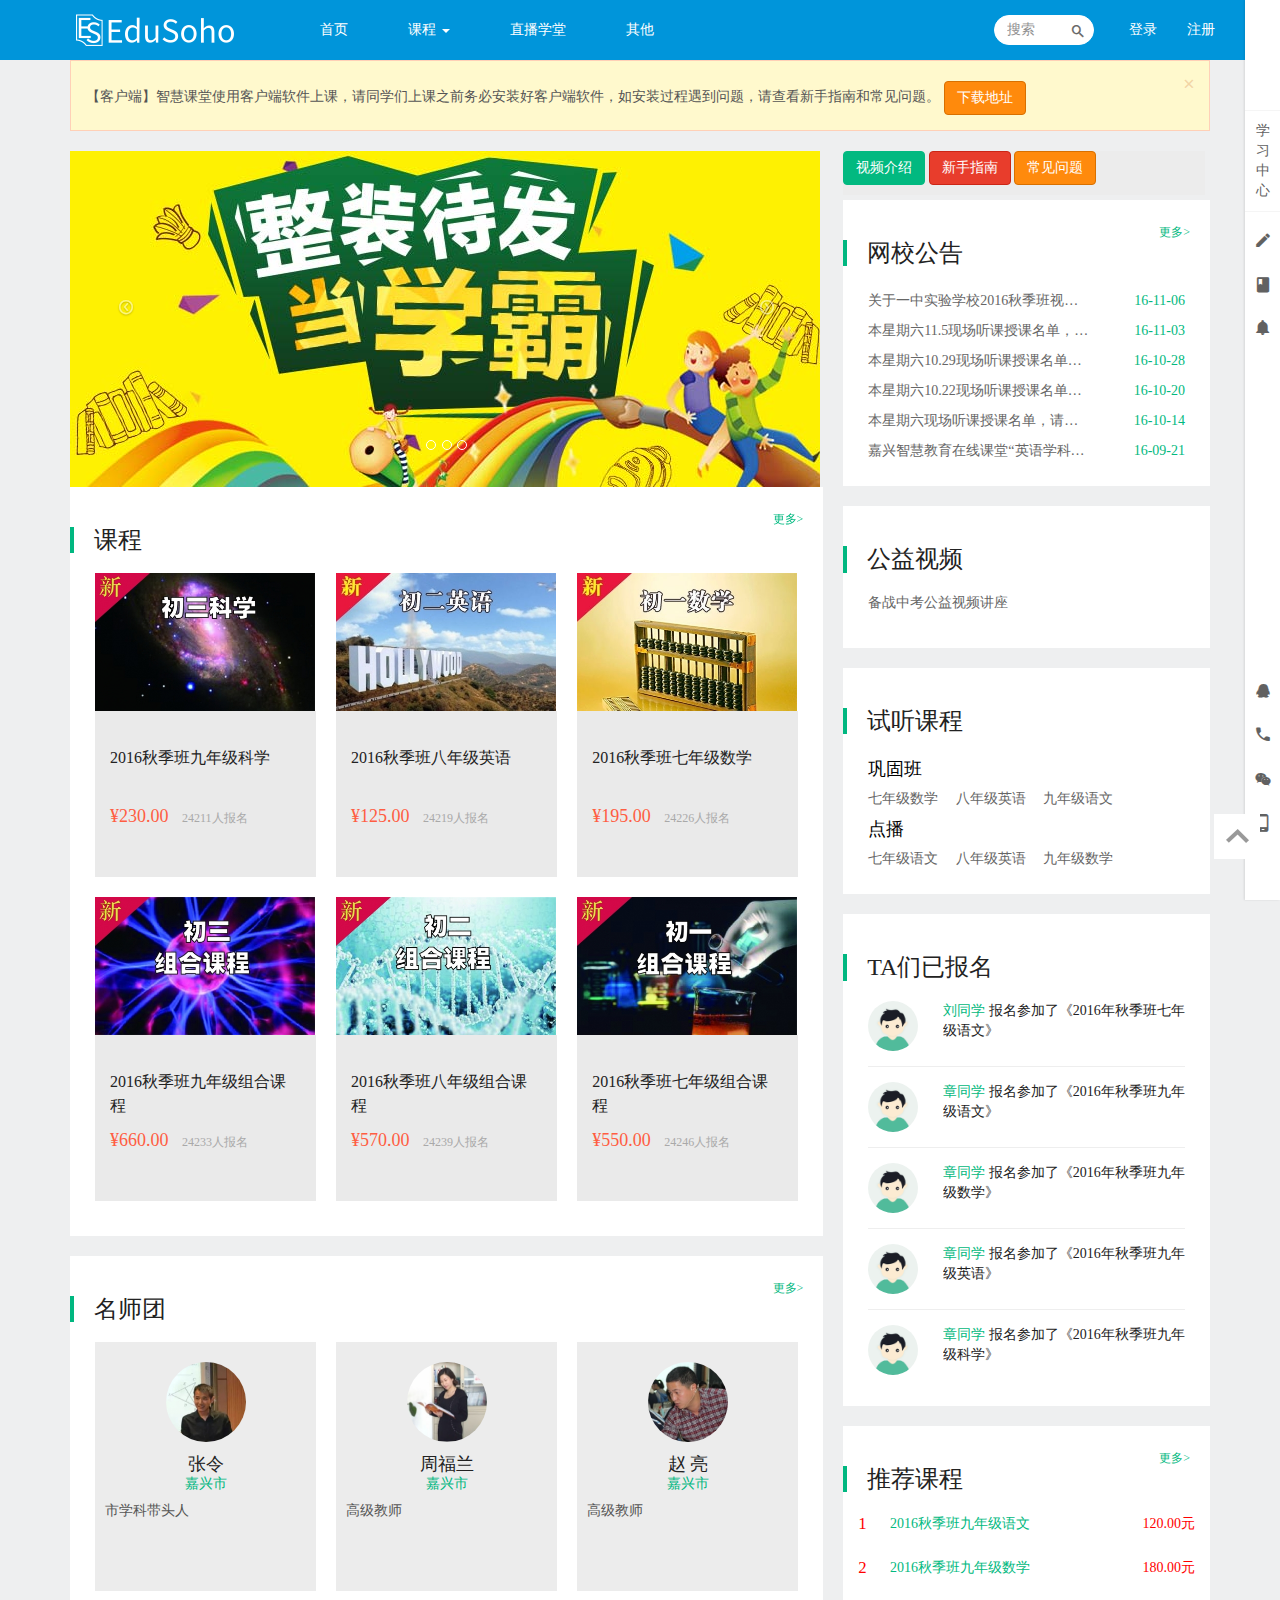
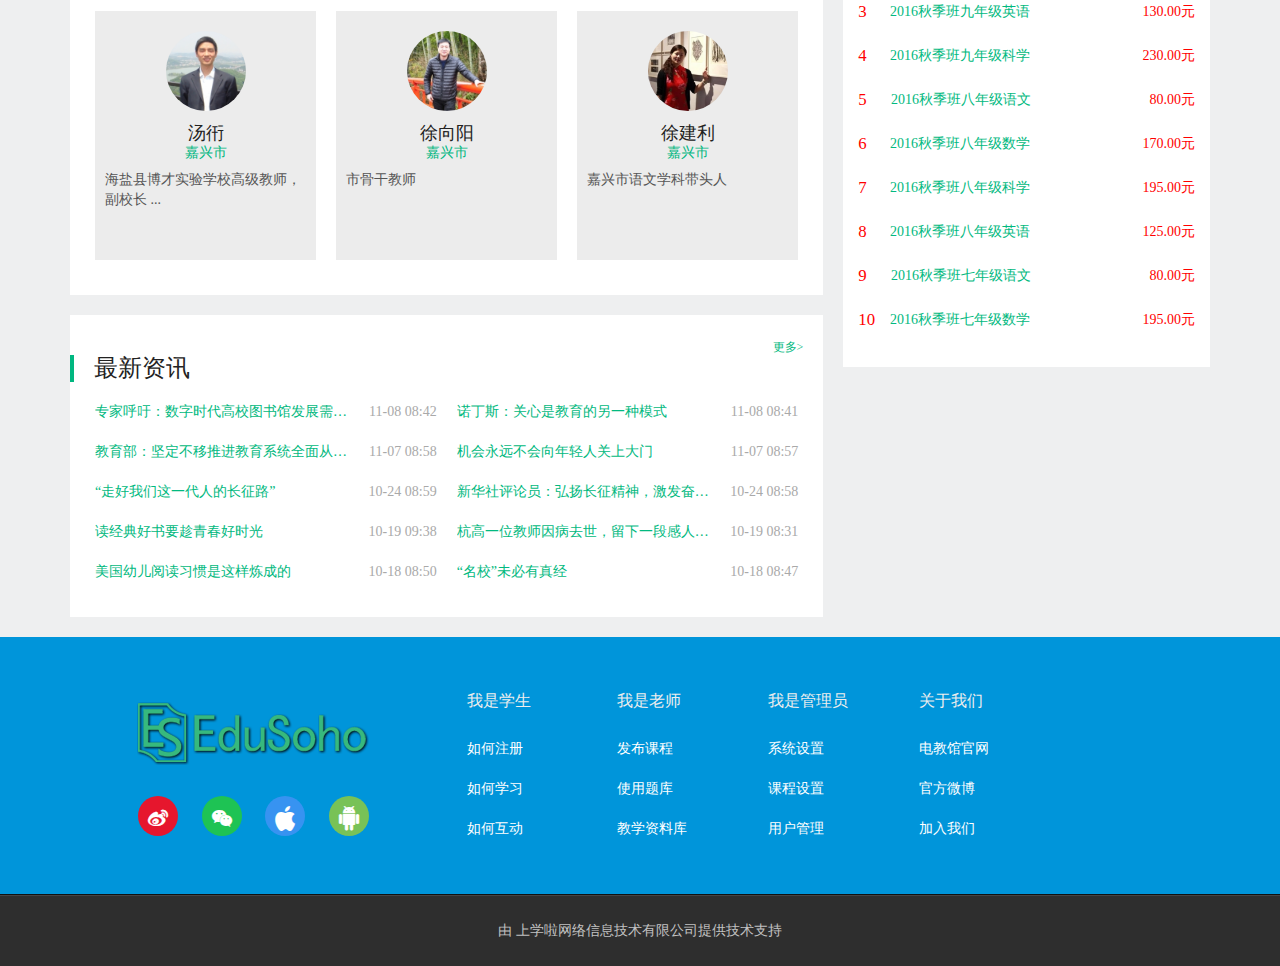
==== live/index.html @ 02f1c7f2 "直播室新版首页 -- index.html" ====
<!DOCTYPE html>
<!--[if lt IE 7]>      <html class="lt-ie9 lt-ie8 lt-ie7"> <![endif]-->
<!--[if IE 7]>         <html class="lt-ie9 lt-ie8"> <![endif]-->
<!--[if IE 8]>         <html class="lt-ie9"> <![endif]-->
<!--[if gt IE 8]><!-->
<html>
	<!--<![endif]-->
	<html lang="zh_CN">

	<head>
		<meta http-equiv="Content-Type" content="text/html; charset=UTF-8">
		<meta http-equiv="X-UA-Compatible" content="IE=edge,Chrome=1">
		<meta name="renderer" content="webkit">
		<meta name="viewport" content="width=device-width,initial-scale=1.0,minimum-scale=1.0,maximum-scale=1.0,user-scalable=no">
		<title>直播 - 电教馆网络课堂演示站 - 网校领导品牌，在线教育网站建站系统 - Powered By 电教馆</title>
		<meta name="keywords" content="电教馆网络课堂，在线教育，在线教学，开源教学软件" />
		<meta name="description" content="电教馆是面向个人、学校、培训机构及企业用户的友好、开源、高性价比的在线教育建站系统。电教馆提供在线教学、网校管理、云视频点播、直播、移APP等功能，为使教育机构能够以最低成本开展在线教学活动，电教馆也提供云服务器，云视频、云直播和移动APP定制服务，并配备相应的技术支持服务，让客户搭建自有品牌网校和搭积木一样简单。电教馆产品及服务大大降低了传统教育培训机构进入在线教育行业的门槛。与其他在线教育产品相比，电教馆具有完整，高自由度，高性价比的产品体验，使用其搭建在线教学网站是快速进入在线教育的最佳选择方案。电教馆开源并免费提供给非商业用途用户使用，用户可在3分钟内搭建功能完备的在线教育网站。" />

		<link href="assets/libs/bootstrap/3.0.2/css/bootstrap.css" rel="stylesheet" />

		<link rel="stylesheet" media="screen" href="assets/css/common.css" />
		<link rel="stylesheet" media="screen" href="assets/css/font-awesome.css" />
		<link rel="stylesheet" media="screen" href="assets/v2/css/es-icon.css" />
		<link rel="stylesheet" type="text/css" href="assets/libs/swiper/2.7.6/idangerous.swiper.css" />

		<link href="assets/v2/css/main.css" rel="stylesheet" />
		<link rel="stylesheet" type="text/css" href="themes/graceful/graceful.css"/>
		<link rel="stylesheet" type="text/css" href="bundles/topxiaweb/css/web.css"/>
		<link rel="stylesheet" type="text/css" href="bundles/topxiaweb/css/member.css"/>

		<!--[if lt IE 9]>
    <script src="assets/libs/html5shiv.js"></script>
    <script src="assets/libs/respond.min.js"></script>
    <style type="text/css">
			@font-face {
				font-family: "es-icon";
				src: url('assets/v2/fonts/es-icon.eot');
				/* IE9*/
				src: url('assets/v2/fonts/es-icon.eot?t=1459854189#iefix') format('embedded-opentype'), /* IE6-IE8 */
				url('assets/v2/fonts/es-icon.woff?t=1459854189') format('woff'), /* chrome, firefox */
				url('assets/v2/fonts/es-icon.ttf?t=1459854189') format('truetype'), /* chrome, firefox, opera, Safari, Android, iOS 4.2+*/
				url('assets/v2/fonts/es-icon.svg?t=1459854189#es-icon') format('svg');
				/* iOS 4.1- */
			}
		</style>
  <![endif]-->

	</head>

	<body>

		<div class="es-wrap">

			<header class="es-header navbar">
				<div class="navbar-header">
					<div class="visible-xs  navbar-mobile">
						<a href="javascript:;" class="navbar-more js-navbar-more">
							<i class="es-icon es-icon-menu"></i>
						</a>
						<div class="html-mask"></div>
						<div class="nav-mobile">
							<form class="navbar-form" action="search" method="get">
								<div class="form-group">
									<input class="form-control" placeholder="搜索" name="q">
									<button class="button es-icon es-icon-search"></button>
								</div>
							</form>
							<ul class="nav navbar-nav">

								<li class="">
									<a href="live.html">首页 </a>
								</li>

								<li class="nav-hover">
									<a href="#">课程 <b class="caret"></b></a>
									<ul class="dropdown-menu" role="menu">
										<li>
											<a href="javascript:;">公开课</a>
										</li>
										<li>
											<a href="javascript:;">课程功能</a>
										</li>
										<li>
											<a href="javascript:;">系统管理</a>
										</li>
										<li>
											<a href="javascript:;">官方应用</a>
										</li>
										<li>
											<a href="javascript:;">班级中心</a>
										</li>
									</ul>
								</li>

								<li class="">
									<a href="courselist.html">直播学堂</a>
								</li>

								<li class="nav-hover">
									<a href="javascript:;">关于我们 <b class="caret"></b></a>
									<ul class="dropdown-menu" role="menu">
										<li>
											<a href="javascript:;">电教馆官网</a>
										</li>
										<li>
											<a href="javascript:;">开放云平台</a>
										</li>
										<li>
											<a href="javascript:;">气球鱼学院</a>
										</li>
									</ul>
								</li>
							</ul>
						</div>
					</div>
					<a href="/" class="navbar-brand">
						<img src="files/system/2016/08-26/154339b63acd679602.png">
					</a>
				</div>
				<nav class="collapse navbar-collapse">
					<ul class="nav navbar-nav clearfix hidden-xs " id="nav">

						<li class="">
							<a href="live.html">首页 </a>
						</li>

						<li class="nav-hover">
							<a href="#">课程 <b class="caret"></b></a>
							<ul class="dropdown-menu" role="menu">
								<li>
									<a href="javascript:;">公开课</a>
								</li>
								<li>
									<a href="javascript:;">课程功能</a>
								</li>
								<li>
									<a href="javascript:;">系统管理</a>
								</li>
								<li>
									<a href="javascript:;">官方应用</a>
								</li>
								<li>
									<a href="javascript:;">班级中心</a>
								</li>
							</ul>
						</li>

						<li class="">
							<a href="courselist.html">直播学堂</a>
						</li>

						<li class="nav-more nav-hover">
							<a class="more">其他
								<!--<i class="es-icon es-icon-morehoriz"></i>-->
							</a>
							<ul class="dropdown-menu" role="menu">

								<li class="">
									<a href="#">会员 </a>
								</li>

								<li class="">
									<a href="javascript:;">资讯 </a>
								</li>

								<li class="">
									<a href="/group">小组 </a>
								</li>

								<li class="nav-hover">
									<a href="javascript:;">关于我们 <b class="caret"></b></a>
									<ul class="dropdown-menu" role="menu">
										<li>
											<a href="javascript:;">电教馆官网</a>
										</li>
										<li>
											<a href="javascript:;">开放云平台</a>
										</li>
										<li>
											<a href="javascript:;">气球鱼学院</a>
										</li>
									</ul>
								</li>
							</ul>
						</li>

					</ul>
					<div class="navbar-user  left ">
						<ul class="nav user-nav">
							<li class="user-avatar-li nav-hover visible-xs">
								<a href="javascript:;" class="dropdown-toggle">
									<img class="avatar-xs" src="assets/img/default/avatar.png">
								</a>
								<ul class="dropdown-menu" role="menu">
									<li>
										<a href="login.html">登录</a>
									</li>
									<li>
										<a href="register.html">注册</a>
									</li>
								</ul>
							</li>
							<li class="hidden-xs">
								<a href="login.html">登录</a>
							</li>
							<li class="hidden-xs">
								<a href="register.html">注册</a>
							</li>
						</ul>
						<form class="navbar-form navbar-right hidden-xs hidden-sm" action="/search" method="get">
							<div class="form-group">
								<input class="form-control js-search" name="q" placeholder="搜索">
								<button class="button es-icon es-icon-search"></button>
							</div>
						</form>
					</div>
				</nav>
			</header>

			<div id="main" class="container">
				<div class="row">
					<div class="col-xs-12">
						<div class="alert alert-warning alert-dismissible" role="alert">
							<button type="button" class="close" data-dismiss="alert" aria-label="Close"><span aria-hidden="true">×</span></button>

							<!--p class="hint one">【温馨提示】:嘉兴市教育学院安排魏林明老师演讲备战中考公益视频，视频观看时间:2016年3月16日8点后可观看。请家长、同学们共同重点关注。</p-->
							<p class="hint" style="display:none;">
								<font color="red">【提示】各位同学，如果在上课期间出现不能观看课程或视频卡顿现象，请在右上角的网络管理里面手动选择自己家中使用的网络运行商。避免一些电脑安全软件阻止客户端的运行，建议上课前把电脑安全软件先退出。</font>
							</p>
							<p class="hint" style="display:none;">【提示】资料领取方式：1.自取 (7月4号--10号领取) 地址：嘉兴市南湖区紫阳街道191号高家洋房。2.邮寄 (邮费自付) 在个人设置里标明地址、联系电话、收款人的姓名。
								<br>&nbsp;&nbsp;&nbsp;&nbsp;&nbsp;&nbsp;&nbsp;&nbsp;&nbsp;&nbsp;&nbsp;&nbsp;&nbsp;资料有限，先付款先得。如有不懂请联系我们客服人员！</p>
							<p class="hint" style="display:none;">【提示】各位同学，凡是春季班购买过3门课程的在后期暑假班课程里可获得20元抵用券，购买过4门课程的可获得40元抵用券。该抵用券仅限2016年暑期班使用。</p>
							<p class="hint">【客户端】智慧课堂使用客户端软件上课，请同学们上课之前务必安装好客户端软件，如安装过程遇到问题，请查看新手指南和常见问题。
								<a href="/about.php?info_id=6" class="btn btn-warning" target="_blank">下载地址</a>
							</p>

						</div>
					</div>
				</div>

				<div class="row">
					<!-- main -->
					<div class="main col-md-8">
						<!-- banner-->
						<div id="myCarousel" class="carousel slide" data-ride="carousel">
							<!-- 轮播（Carousel）指标 -->
							<ol class="carousel-indicators">
								<li data-target="#myCarousel" data-slide-to="0" class=""></li>
								<li data-target="#myCarousel" data-slide-to="1" class=""></li>
								<li data-target="#myCarousel" data-slide-to="2" class=""></li>

							</ol>
							<!-- 轮播（Carousel）项目 -->
							<div class="carousel-inner" style="height:336px;">
								<div class="item active left">
									<a href="html/newversion.shtml" target="_blank"><img src="images/1.jpg"></a>
									<div class="carousel-caption"></div>
								</div>
								<div class="item next left">
									<a href="vod.php" target="_blank"><img src="images/2.jpg"></a>
									<div class="carousel-caption"></div>
								</div>

								<div class="item">
									<a href="vod.php?mod=pilot_video&amp;url=9" target="_blank"><img src="images/4.jpg"></a>
									<div class="carousel-caption"></div>
								</div>
							</div>
							<!-- 轮播（Carousel）导航 -->
							<a class="carousel-control left" href="#myCarousel" data-slide="prev" style="background:none"><span class="iconfont icon-circle-arrow-left"></span></a>
							<a class="carousel-control right" href="#myCarousel" data-slide="next" style="background:none"><span class="iconfont icon-jiantou"></span></a>
						</div>

						<!-- course -->
						<div class="es-box es-course">
							<h2>课程</h2>
							<ul class="row">
								<li class="col-sm-6 col-md-4 es-course-list">
									<div>
										<div class="course-top">
											<img src="data/schoolimg/thumbnails/201609/09/20160909_043651_gaFB.jpg" class="" width="220px;" height="138px;" onerror="this.src='/static/images/title_page_220_165.jpg'">
										</div>
										<div class="course-bottom">
											<h3>2016秋季班九年级科学</h3>
											<p class="metas clearfix">
												<span class="price-num">¥230.00</span>
												<span class="student-num">24211人报名</span>
											</p>
											<span class="nickname">
                 <a class="text-muted" href="vod.php?mod=manage&amp;do=show&amp;sid=165"></a>
              </span>
										</div>
										<div class="mask">
											<a href="vod.php?mod=manage&amp;do=show&amp;sid=165">
												<div class="teacher-info clearfix">
													<span></span>
													<span></span>
												</div>
												<p></p>
												<span class="iconfont icon-jiantou"></span>
												<h3 class="title">2016秋季班九年级科学</h3>
											</a>
										</div>
									</div>
								</li>
								<li class="col-sm-6 col-md-4 es-course-list">
									<div>
										<div class="course-top">
											<img src="data/schoolimg/thumbnails/201609/09/20160909_040303_Up68.jpg" class="" width="220px;" height="138px;" onerror="this.src='/static/images/title_page_220_165.jpg'">
										</div>
										<div class="course-bottom">
											<h3>2016秋季班八年级英语</h3>
											<p class="metas clearfix">
												<span class="price-num">¥125.00</span>
												<span class="student-num">24219人报名</span>
											</p>
											<span class="nickname">
                 <a class="text-muted" href="vod.php?mod=manage&amp;do=show&amp;sid=169"></a>
              </span>
										</div>
										<div class="mask">
											<a href="vod.php?mod=manage&amp;do=show&amp;sid=169">
												<div class="teacher-info clearfix">
													<span></span>
													<span></span>
												</div>
												<p></p>
												<span class="iconfont icon-jiantou"></span>
												<h3 class="title">2016秋季班八年级英语</h3>
											</a>
										</div>
									</div>
								</li>
								<li class="col-sm-6 col-md-4 es-course-list">
									<div>
										<div class="course-top">
											<img src="data/schoolimg/thumbnails/201609/09/20160909_041739_g1YO.jpg" class="" width="220px;" height="138px;" onerror="this.src='/static/images/title_page_220_165.jpg'">
										</div>
										<div class="course-bottom">
											<h3>2016秋季班七年级数学</h3>
											<p class="metas clearfix">
												<span class="price-num">¥195.00</span>
												<span class="student-num">24226人报名</span>
											</p>
											<span class="nickname">
                 <a class="text-muted" href="vod.php?mod=manage&amp;do=show&amp;sid=172"></a>
              </span>
										</div>
										<div class="mask">
											<a href="vod.php?mod=manage&amp;do=show&amp;sid=172">
												<div class="teacher-info clearfix">
													<span></span>
													<span></span>
												</div>
												<p></p>
												<span class="iconfont icon-jiantou"></span>
												<h3 class="title">2016秋季班七年级数学</h3>
											</a>
										</div>
									</div>
								</li>
								<li class="col-sm-6 col-md-4 es-course-list">
									<div>
										<div class="course-top">
											<img src="data/schoolimg/thumbnails/201609/12/20160912_044501_owap.jpg" class="" width="220px;" height="138px;" onerror="this.src='/static/images/title_page_220_165.jpg'">
										</div>
										<div class="course-bottom">
											<h3>2016秋季班九年级组合课程</h3>
											<p class="metas clearfix">
												<span class="price-num">¥660.00</span>
												<span class="student-num">24233人报名</span>
											</p>
											<span class="nickname">
                 <a class="text-muted" href="vod.php?mod=manage&amp;do=show&amp;sid=177"></a>
              </span>
										</div>
										<div class="mask">
											<a href="vod.php?mod=manage&amp;do=show&amp;sid=177">
												<div class="teacher-info clearfix">
													<span></span>
													<span></span>
												</div>
												<p></p>
												<span class="iconfont icon-jiantou"></span>
												<h3 class="title">2016秋季班九年级组合课程</h3>
											</a>
										</div>
									</div>
								</li>
								<li class="col-sm-6 col-md-4 es-course-list">
									<div>
										<div class="course-top">
											<img src="data/schoolimg/thumbnails/201609/12/20160912_044839_oQ6D.jpg" class="" width="220px;" height="138px;" onerror="this.src='/static/images/title_page_220_165.jpg'">
										</div>
										<div class="course-bottom">
											<h3>2016秋季班八年级组合课程</h3>
											<p class="metas clearfix">
												<span class="price-num">¥570.00</span>
												<span class="student-num">24239人报名</span>
											</p>
											<span class="nickname">
                 <a class="text-muted" href="vod.php?mod=manage&amp;do=show&amp;sid=178"></a>
              </span>
										</div>
										<div class="mask">
											<a href="vod.php?mod=manage&amp;do=show&amp;sid=178">
												<div class="teacher-info clearfix">
													<span></span>
													<span></span>
												</div>
												<p></p>
												<span class="iconfont icon-jiantou"></span>
												<h3 class="title">2016秋季班八年级组合课程</h3>
											</a>
										</div>
									</div>
								</li>
								<li class="col-sm-6 col-md-4 es-course-list">
									<div>
										<div class="course-top">
											<img src="data/schoolimg/thumbnails/201609/12/20160912_045023_L1zu.jpg" class="" width="220px;" height="138px;" onerror="this.src='/static/images/title_page_220_165.jpg'">
										</div>
										<div class="course-bottom">
											<h3>2016秋季班七年级组合课程</h3>
											<p class="metas clearfix">
												<span class="price-num">¥550.00</span>
												<span class="student-num">24246人报名</span>
											</p>
											<span class="nickname">
                 <a class="text-muted" href="vod.php?mod=manage&amp;do=show&amp;sid=179"></a>
              </span>
										</div>
										<div class="mask">
											<a href="vod.php?mod=manage&amp;do=show&amp;sid=179">
												<div class="teacher-info clearfix">
													<span></span>
													<span></span>
												</div>
												<p></p>
												<span class="iconfont icon-jiantou"></span>
												<h3 class="title">2016秋季班七年级组合课程</h3>
											</a>
										</div>
									</div>
								</li>
							</ul>
							<a class="more" href="vod.php">更多&gt;</a>
						</div>

						<!-- 课程讨论 -->
						<!--  teacher -->
						<div class="es-box teachers">
							<h2>名师团</h2>
							<ul class="row">

								<li class="col-sm-6 col-md-4">
									<div class="teachers-item">
										<a href="user.php?mod=teacher&amp;uid=115619"><img class="img-circle" src="data/schoolimg/thumbnails/201609/17/20160917_093843_rwlg.jpg" onerror="this.src='/images/avatar_t.png'"></a>
										<span><a href="user.php?mod=teacher&amp;uid=115619">张令</a></span>
										<i> 嘉兴市</i>
										<p> 市学科带头人</p>
									</div>
								</li>

								<li class="col-sm-6 col-md-4">
									<div class="teachers-item">
										<a href="user.php?mod=teacher&amp;uid=94445"><img class="img-circle" src="data/schoolimg/thumbnails/201609/13/20160913_103916_tt2R.jpg" onerror="this.src='/images/avatar_t.png'"></a>
										<span><a href="user.php?mod=teacher&amp;uid=94445">周福兰</a></span>
										<i> 嘉兴市</i>
										<p> 高级教师</p>
									</div>
								</li>

								<li class="col-sm-6 col-md-4">
									<div class="teachers-item">
										<a href="user.php?mod=teacher&amp;uid=84884"><img class="img-circle" src="data/schoolimg/thumbnails/201609/13/20160913_021643_ET92.jpg" onerror="this.src='/images/avatar_t.png'"></a>
										<span><a href="user.php?mod=teacher&amp;uid=84884">赵  亮</a></span>
										<i> 嘉兴市</i>
										<p> 高级教师</p>
									</div>
								</li>

								<li class="col-sm-6 col-md-4">
									<div class="teachers-item">
										<a href="user.php?mod=teacher&amp;uid=85124"><img class="img-circle" src="data/schoolimg/thumbnails/201507/07/20150707_020018_vD20.png" onerror="this.src='/images/avatar_t.png'"></a>
										<span><a href="user.php?mod=teacher&amp;uid=85124">汤衎 </a></span>
										<i> 嘉兴市</i>
										<p> 海盐县博才实验学校高级教师，副校长 ...</p>
									</div>
								</li>

								<li class="col-sm-6 col-md-4">
									<div class="teachers-item">
										<a href="user.php?mod=teacher&amp;uid=84895"><img class="img-circle" src="data/schoolimg/thumbnails/201609/13/20160913_105958_RUVA.jpg" onerror="this.src='/images/avatar_t.png'"></a>
										<span><a href="user.php?mod=teacher&amp;uid=84895">徐向阳</a></span>
										<i> 嘉兴市</i>
										<p> 市骨干教师</p>
									</div>
								</li>

								<li class="col-sm-6 col-md-4">
									<div class="teachers-item">
										<a href="user.php?mod=teacher&amp;uid=84887"><img class="img-circle" src="data/schoolimg/thumbnails/201609/17/20160917_094805_T8me.jpg" onerror="this.src='/images/avatar_t.png'"></a>
										<span><a href="user.php?mod=teacher&amp;uid=84887">徐建利</a></span>
										<i> 嘉兴市</i>
										<p> 嘉兴市语文学科带头人</p>
									</div>
								</li>

							</ul>
							<a class="more" href="/teacher.php">更多&gt;</a>
						</div>
						<div class="es-box news">
							<h2>最新资讯</h2>
							<ul class="row">
								<li class="col-md-6">
									<em>11-08 08:42 </em>
									<a href="news.php?mod=index&amp;do=show&amp;news_id=802">专家呼吁：数字时代高校图书馆发展需要创新服务</a>
								</li>
								<li class="col-md-6">
									<em>11-08 08:41 </em>
									<a href="news.php?mod=index&amp;do=show&amp;news_id=801">诺丁斯：关心是教育的另一种模式</a>
								</li>
								<li class="col-md-6">
									<em>11-07 08:58 </em>
									<a href="news.php?mod=index&amp;do=show&amp;news_id=800">教育部：坚定不移推进教育系统全面从严治党</a>
								</li>
								<li class="col-md-6">
									<em>11-07 08:57 </em>
									<a href="news.php?mod=index&amp;do=show&amp;news_id=799">机会永远不会向年轻人关上大门</a>
								</li>
								<li class="col-md-6">
									<em>10-24 08:59 </em>
									<a href="news.php?mod=index&amp;do=show&amp;news_id=798">“走好我们这一代人的长征路”</a>
								</li>
								<li class="col-md-6">
									<em>10-24 08:58 </em>
									<a href="news.php?mod=index&amp;do=show&amp;news_id=797">新华社评论员：弘扬长征精神，激发奋进力量</a>
								</li>
								<li class="col-md-6">
									<em>10-19 09:38 </em>
									<a href="news.php?mod=index&amp;do=show&amp;news_id=796">读经典好书要趁青春好时光</a>
								</li>
								<li class="col-md-6">
									<em>10-19 08:31 </em>
									<a href="news.php?mod=index&amp;do=show&amp;news_id=795">杭高一位教师因病去世，留下一段感人师生情</a>
								</li>
								<li class="col-md-6">
									<em>10-18 08:50 </em>
									<a href="news.php?mod=index&amp;do=show&amp;news_id=794">美国幼儿阅读习惯是这样炼成的</a>
								</li>
								<li class="col-md-6">
									<em>10-18 08:47 </em>
									<a href="news.php?mod=index&amp;do=show&amp;news_id=793">“名校”未必有真经</a>
								</li>
							</ul>
							<a class="more" href="/news.php">更多&gt;</a>
						</div>

					</div>

					<!-- aside -->
					<div class="col-md-4">
						<div class="help-side" style="padding-bottom:10px;margin-bottom:5px;background-color:#ececec;width:362px">
							<div class="btn_list">
								<a href="vod.php?mod=pilot_video&amp;url=1" class="btn btn-info">视频介绍</a>
								<a href="help.php?info_cateid=1001&amp;info_id=8" class="btn btn-danger">新手指南</a>
								<a href="help.php?info_cateid=1002&amp;info_id=35" class="btn btn-warning">常见问题</a>
							</div>

						</div>
						<div class="es-box news-side" style="padding-bottom:10px;">
							<h2>网校公告 <a href="announcement.php?mod=index&amp;do=index" class="more">更多&gt;</a></h2>
							<ul>
								<li>
									<a href="announcement.php?mod=index&amp;do=show&amp;aid=112" style="width: 220px;overflow: hidden;white-space: nowrap;text-overflow: ellipsis;display: block;float: left;"> 关于一中实验学校2016秋季班视频收看的温馨提示 </a>
									<span class="pull-right">16-11-06 </span>
								</li>
								<li>
									<a href="announcement.php?mod=index&amp;do=show&amp;aid=111" style="width: 220px;overflow: hidden;white-space: nowrap;text-overflow: ellipsis;display: block;float: left;"> 本星期六11.5现场听课授课名单，请学生家长多多关注 </a>
									<span class="pull-right">16-11-03 </span>
								</li>
								<li>
									<a href="announcement.php?mod=index&amp;do=show&amp;aid=110" style="width: 220px;overflow: hidden;white-space: nowrap;text-overflow: ellipsis;display: block;float: left;"> 本星期六10.29现场听课授课名单，请学生家长多多关注 </a>
									<span class="pull-right">16-10-28 </span>
								</li>
								<li>
									<a href="announcement.php?mod=index&amp;do=show&amp;aid=109" style="width: 220px;overflow: hidden;white-space: nowrap;text-overflow: ellipsis;display: block;float: left;"> 本星期六10.22现场听课授课名单，请学生家长多多关注 </a>
									<span class="pull-right">16-10-20 </span>
								</li>
								<li>
									<a href="announcement.php?mod=index&amp;do=show&amp;aid=108" style="width: 220px;overflow: hidden;white-space: nowrap;text-overflow: ellipsis;display: block;float: left;"> 本星期六现场听课授课名单，请学生家长多多关注 </a>
									<span class="pull-right">16-10-14 </span>
								</li>
								<li>
									<a href="announcement.php?mod=index&amp;do=show&amp;aid=103" style="width: 220px;overflow: hidden;white-space: nowrap;text-overflow: ellipsis;display: block;float: left;"> 嘉兴智慧教育在线课堂“英语学科”特色介绍 </a>
									<span class="pull-right">16-09-21 </span>
								</li>
							</ul>
						</div>
						<div class="es-box status-side">
							<h2>公益视频</h2>
							<ul>
								<li>
									<a href="vod.php?mod=pilot_video&amp;url=9">备战中考公益视频讲座</a>
								</li>
							</ul>
						</div>
						<div class="es-box news-side" style="padding-bottom:10px;">
							<h2>试听课程</h2>
							<ul>
								<li style="font-size:18px;color:black;">巩固班</li>
								<li>
									<a href="vod.php?mod=pilot_video&amp;url=3">七年级数学</a>&nbsp;&nbsp;&nbsp;&nbsp;
									<a href="vod.php?mod=pilot_video&amp;url=4">八年级英语</a>&nbsp;&nbsp;&nbsp;&nbsp;
									<a href="vod.php?mod=pilot_video&amp;url=5">九年级语文</a>
								</li>
								<li style="font-size:18px;color:black;">点播</li>
								<li>
									<a href="vod.php?mod=pilot_video&amp;url=6">七年级语文</a>&nbsp;&nbsp;&nbsp;&nbsp;
									<a href="vod.php?mod=pilot_video&amp;url=7">八年级英语</a>&nbsp;&nbsp;&nbsp;&nbsp;
									<a href="vod.php?mod=pilot_video&amp;url=8">九年级数学</a>
								</li>

							</ul>
						</div>

						<div class="es-box status-side">
							<h2>TA们已报名</h2>
							<div class="baomi">
								<ul class="media-list" style="margin-top: 0px;">

									<li class="media">
										<a class="pull-left" href="#"><img class="img-circle media-object" src="images/avatar.png"></a>
										<div class="media-body">
											<a href="#">刘同学</a>
											报名参加了《2016年秋季班七年级语文》
										</div>
									</li>
									<li class="media">
										<a class="pull-left" href="#"><img class="img-circle media-object" src="images/avatar.png"></a>
										<div class="media-body">
											<a href="#">章同学</a>
											报名参加了《2016年秋季班九年级语文》
										</div>
									</li>
									<li class="media">
										<a class="pull-left" href="#"><img class="img-circle media-object" src="images/avatar.png"></a>
										<div class="media-body">
											<a href="#">章同学</a>
											报名参加了《2016年秋季班九年级数学》
										</div>
									</li>
									<li class="media">
										<a class="pull-left" href="#"><img class="img-circle media-object" src="images/avatar.png"></a>
										<div class="media-body">
											<a href="#">章同学</a>
											报名参加了《2016年秋季班九年级英语》
										</div>
									</li>
									<li class="media">
										<a class="pull-left" href="#"><img class="img-circle media-object" src="images/avatar.png"></a>
										<div class="media-body">
											<a href="#">章同学</a>
											报名参加了《2016年秋季班九年级科学》
										</div>
									</li>
									<li class="media">
										<a class="pull-left" href="#"><img class="img-circle media-object" src="images/avatar.png"></a>
										<div class="media-body">
											<a href="#">王同学</a>
											报名参加了《2016年秋季班九年级语文》
										</div>
									</li>
									<li class="media">
										<a class="pull-left" href="#"><img class="img-circle media-object" src="images/avatar.png"></a>
										<div class="media-body">
											<a href="#">王同学</a>
											报名参加了《2016年秋季班九年级数学》
										</div>
									</li>
									<li class="media">
										<a class="pull-left" href="#"><img class="img-circle media-object" src="images/avatar.png"></a>
										<div class="media-body">
											<a href="#">刘同学</a>
											报名参加了《2016年秋季班七年级科学》
										</div>
									</li>
									<li class="media">
										<a class="pull-left" href="#"><img class="img-circle media-object" src="images/avatar.png"></a>
										<div class="media-body">
											<a href="#">刘同学</a>
											报名参加了《2016年秋季班七年级英语》
										</div>
									</li>
									<li class="media">
										<a class="pull-left" href="#"><img class="img-circle media-object" src="images/avatar.png"></a>
										<div class="media-body">
											<a href="#">刘同学</a>
											报名参加了《2016年秋季班七年级数学》
										</div>
									</li>
								</ul>
							</div>
						</div>
						<div class="es-box news">
							<h2>推荐课程</h2>
							<ul class="row">
								<li class="">
									<table style="width: 100%">
										<tbody>
											<tr>
												<td style="color:red;float:left;font-size:1.2em;width:20px;">1</td>
												<td>
													<a href="vod.php?mod=manage&amp;do=show&amp;sid=159">2016秋季班九年级语文</a>
												</td>
												<td style="color:red;text-align:right;">120.00元</td>
											</tr>
											<tr>
											</tr>
										</tbody>
									</table>
								</li>
								<li class="">
									<table style="width: 100%">
										<tbody>
											<tr>
												<td style="color:red;float:left;font-size:1.2em;width:20px;">2</td>
												<td>
													<a href="vod.php?mod=manage&amp;do=show&amp;sid=160">2016秋季班九年级数学</a>
												</td>
												<td style="color:red;text-align:right;">180.00元</td>
											</tr>
											<tr>
											</tr>
										</tbody>
									</table>
								</li>
								<li class="">
									<table style="width: 100%">
										<tbody>
											<tr>
												<td style="color:red;float:left;font-size:1.2em;width:20px;">3</td>
												<td>
													<a href="vod.php?mod=manage&amp;do=show&amp;sid=161">2016秋季班九年级英语</a>
												</td>
												<td style="color:red;text-align:right;">130.00元</td>
											</tr>
											<tr>
											</tr>
										</tbody>
									</table>
								</li>
								<li class="">
									<table style="width: 100%">
										<tbody>
											<tr>
												<td style="color:red;float:left;font-size:1.2em;width:20px;">4</td>
												<td>
													<a href="vod.php?mod=manage&amp;do=show&amp;sid=165">2016秋季班九年级科学</a>
												</td>
												<td style="color:red;text-align:right;">230.00元</td>
											</tr>
											<tr>
											</tr>
										</tbody>
									</table>
								</li>
								<li class="">
									<table style="width: 100%">
										<tbody>
											<tr>
												<td style="color:red;float:left;font-size:1.2em;width:20px;">5</td>
												<td>
													<a href="vod.php?mod=manage&amp;do=show&amp;sid=166">2016秋季班八年级语文</a>
												</td>
												<td style="color:red;text-align:right;">80.00元</td>
											</tr>
											<tr>
											</tr>
										</tbody>
									</table>
								</li>
								<li class="">
									<table style="width: 100%">
										<tbody>
											<tr>
												<td style="color:red;float:left;font-size:1.2em;width:20px;">6</td>
												<td>
													<a href="vod.php?mod=manage&amp;do=show&amp;sid=167">2016秋季班八年级数学</a>
												</td>
												<td style="color:red;text-align:right;">170.00元</td>
											</tr>
											<tr>
											</tr>
										</tbody>
									</table>
								</li>
								<li class="">
									<table style="width: 100%">
										<tbody>
											<tr>
												<td style="color:red;float:left;font-size:1.2em;width:20px;">7</td>
												<td>
													<a href="vod.php?mod=manage&amp;do=show&amp;sid=168">2016秋季班八年级科学</a>
												</td>
												<td style="color:red;text-align:right;">195.00元</td>
											</tr>
											<tr>
											</tr>
										</tbody>
									</table>
								</li>
								<li class="">
									<table style="width: 100%">
										<tbody>
											<tr>
												<td style="color:red;float:left;font-size:1.2em;width:20px;">8</td>
												<td>
													<a href="vod.php?mod=manage&amp;do=show&amp;sid=169">2016秋季班八年级英语</a>
												</td>
												<td style="color:red;text-align:right;">125.00元</td>
											</tr>
											<tr>
											</tr>
										</tbody>
									</table>
								</li>
								<li class="">
									<table style="width: 100%">
										<tbody>
											<tr>
												<td style="color:red;float:left;font-size:1.2em;width:20px;">9</td>
												<td>
													<a href="vod.php?mod=manage&amp;do=show&amp;sid=171">2016秋季班七年级语文</a>
												</td>
												<td style="color:red;text-align:right;">80.00元</td>
											</tr>
											<tr>
											</tr>
										</tbody>
									</table>
								</li>
								<li class="">
									<table style="width: 100%">
										<tbody>
											<tr>
												<td style="color:red;float:left;font-size:1.2em;width:20px;">10</td>
												<td>
													<a href="vod.php?mod=manage&amp;do=show&amp;sid=172">2016秋季班七年级数学</a>
												</td>
												<td style="color:red;text-align:right;">195.00元</td>
											</tr>
											<tr>
											</tr>
										</tbody>
									</table>
								</li>
							</ul>
							<a class="more" href="/vod.php">更多&gt;</a>
						</div>
					</div>
				</div>
			</div>
			
			<div class="go-top" id="go-top" style="display: block;">
			    <a href="javascript:;" class="go"></a>
			</div>
			
			<div class="es-footer-link">
				<div class="container">
					<div class="row">
						<div class="col-md-4 footer-logo hidden-sm hidden-xs">
							<a class="" href="http://www.电教馆.com" target="_blank"><img src="assets/v2/img/bottom_logo.png" alt="建议图片大小为233*64"></a>
							<div class="footer-sns">
								<a href="javascript:;" target="_blank"><i class="es-icon es-icon-weibo"></i></a>
								<a class="qrcode-popover top">
									<i class="es-icon es-icon-weixin"></i>
									<div class="qrcode-content">
										<img src="assets/img/default/weixin.png" alt="">
									</div>
								</a>
								<a class="qrcode-popover top">
									<i class="es-icon es-icon-apple"></i>
									<div class="qrcode-content">
										<img src="assets/img/default/apple.png" alt="">
									</div>
								</a>
								<a class="qrcode-popover top">
									<i class="es-icon es-icon-android"></i>
									<div class="qrcode-content">
										<img src="assets/img/default/android.png" alt="">
									</div>
								</a>
							</div>
						</div>

						<div class="col-md-8 footer-main clearfix">
							<div class="link-item ">
								<h3>我是学生</h3>
								<ul>
									<li>
										<a href="javascript:;">如何注册</a>
									</li>
									<li>
										<a href="javascript:;">如何学习</a>
									</li>
									<li>
										<a href="javascript:;">如何互动</a>
									</li>
								</ul>
							</div>

							<div class="link-item ">
								<h3>我是老师</h3>
								<ul>
									<li>
										<a href="javascript:;">发布课程</a>
									</li>
									<li>
										<a href="javascript:;">使用题库</a>
									</li>
									<li>
										<a href="javascript:;">教学资料库</a>
									</li>
								</ul>
							</div>

							<div class="link-item ">
								<h3>我是管理员</h3>
								<ul>
									<li>
										<a href="javascript:;">系统设置</a>
									</li>
									<li>
										<a href="javascript:;">课程设置</a>
									</li>
									<li>
										<a href="javascript:;">用户管理</a>
									</li>
								</ul>
							</div>

							<div class="link-item hidden-xs">
								<h3>关于我们</h3>
								<ul>
									<li>
										<a href="javascript:;">电教馆官网</a>
									</li>
									<li>
										<a href="javascript:;">官方微博</a>
									</li>
									<li>
										<a href="javascript:;">加入我们</a>
									</li>
								</ul>
							</div>

						</div>

					</div>
				</div>
			</div>
			<footer class="es-footer">
				<div class="copyright">
					<div class="container">
						由
						<a href="http://www.chinaschooling.com.cn/">上学啦网络信息技术有限公司</a>提供技术支持
					</div>
				</div>
			</footer>
		</div>

		<!-- 侧边栏快捷操作  -->
		<div class="es-bar hidden-xs">

			<!-- 左侧列表 -->
			<div class="es-bar-menu">
				<ul class="bar-menu-top">
					<li data-id="#bar-user-center" class="bar-user">
						<a href="javascript:;" data-url="/esbar/my/study_center">学<br>习<br>中<br>心</a>
					</li>
					<li data-id="#bar-homework" data-toggle="tooltip" data-placement="left" title="我的考试/作业">
						<a href="javascript:;" data-url="/esbar/my/practice/reviewing"><i class="es-icon es-icon-edit"></i></a>
					</li>
					<li data-id="#bar-course-list" data-placement="left" data-toggle="tooltip" title="我的课程/班级">
						<a data-url="/esbar/my/course" href="javascript:;">
							<i class="es-icon es-icon-book">
    </i>
						</a>
					</li>
					<li data-id="#bar-message" data-toggle="tooltip" data-placement="left" title="通知">
						<a href="javascript:;">
							<i class="es-icon es-icon-notifications"></i>
						</a>
					</li>
				</ul>
				<ul class="bar-menu-sns">
					<li class="popover-btn bar-qq-btn" data-container=".bar-qq-btn" data-title="QQ客服及QQ群" data-content-element="#bar-qq-content">
						<a><i class="es-icon es-icon-qq"></i></a>
					</li>
					<li class="popover-btn bar-phone-btn" data-container=".bar-phone-btn" data-title="电话客服" data-content-element="#bar-phone-content">
						<a><i class="es-icon es-icon-phone"></i></a>
					</li>
					<li class="popover-btn bar-weixin-btn" data-container=".bar-weixin-btn" data-content-element="#bar-weixin-content">
						<a><i class="es-icon es-icon-weixin"></i></a>
					</li>

					<li data-toggle="tooltip" data-placement="left" title="手机端">
						<a href="/mobile/" target="_blank"><i class="es-icon es-icon-phone1"></i></a>
					</li>
					<li class="go-top" style="margin:-10px auto 0 auto;" data-toggle="tooltip" data-placement="left" title="回到顶端">
						<a href="javascript:;">
							<i class="es-icon es-icon-keyboardarrowup" style="margin-bottom:-8px"></i>
							<span class="text-sm">TOP</span>
						</a>
					</li>
				</ul>
			</div>

		</div>

		<div id="login-modal" class="modal" data-url="/login/ajax"></div>
		<div id="modal" class="modal"></div>
		<div id="attachment-modal" class="modal"></div>

		<script src="assets/libs/jquery/1.11.0/jquery.js" type="text/javascript" charset="utf-8"></script>
		<script src="assets/libs/bootstrap/3.0.2/js/bootstrap.min.js" type="text/javascript" charset="utf-8"></script>
		<script src="assets/libs/swiper/2.7.6/idangerous.swiper.min.js" type="text/javascript" charset="utf-8"></script>
		<script src="assets/libs/translator.min.js" type="text/javascript" charset="utf-8"></script>
		<script src="assets/js/placeholder.js" type="text/javascript" charset="utf-8"></script>
		<script src="assets/js/app.js" type="text/javascript" charset="utf-8"></script>
		<script>
	        function autoScroll(obj) {
	            $(obj).find("ul").animate({
	                marginTop: "-80px"
	            }, 500, function() {
	                $(this).css({marginTop: "0px"}).find("li:first").appendTo(this);
	            })
	        }
	        $(function() {
	            setInterval('autoScroll(".baomi")', 2000);
	        })
	    </script>
	</body>

	</html>
---- live/assets/css/common.css ----
.placeholder {
  color: #999;
}
.text-sm {
  font-size: 12px;
}

.text-xs {
  font-size: 10px;
}

.text-lg {
  font-size: 18px;
}

.money-text {
  color: #f40;
}

.short-long-text .trigger {
  visibility: hidden;
  _visibility: visible;
}

.short-long-text .short-text:hover .trigger,
.short-long-text .long-text:hover .trigger {
  visibility: visible;
  font-size: 12px;
  color: #999;
}

.short-long-text .short-text {
  cursor: pointer;
}

.short-long-text .long-text {
  cursor: pointer;
  display: none;
}


.social-share-icon-weibo,
.social-share-icon-qq,
.social-share-icon-qzone,
.social-share-icon-weixin
 {
  width: 16px;
  height: 16px;
  display: inline-block;
  *display: inline-block;
  *zoom: 1;
  background: url(../img/common/social-share-icons.png) 0 0 no-repeat;
  vertical-align: middle;
  margin-right: 6px;
}

.social-share-icon-qzone {
  background-position: 0 -00px;
}

.social-share-icon-weibo {
  background-position: 0 -30px;
}

.social-share-icon-weixin {
  background-position: 0 -60px;
}

.social-share-icon-qq {
  background-position: 0 -90px;
}


.social-icon-weibo,
.social-icon-qq,
.social-icon-renren,
.social-icon-douban,
.social-icon-weixin
 {
	width: 24px;
	height: 24px;
	display: inline-block;
	*display: inline-block;
	*zoom: 1;
	background: url(../img/social/social-icons.png) 0 0 no-repeat;
	vertical-align: middle;
}

.social-icon-weibo {
	background-position: 0 -00px;
}

.social-icon-qq {
	background-position: 0 -40px;
}

.social-icon-renren {
	background-position: 0 -80px;
}

.social-icon-douban {
	background-position: 0 -120px;
}

.social-icon-weixin {
  background-position: 0 -160px;
}
.stars-0, .stars-1, .stars-2, .stars-3, .stars-4, .stars-5 {
	display:inline-block;
	*display:inline;
	*zoom:1;
	overflow:hidden;
	width:85px;
	height:16px;
	background:url("../img/common/stars.png") no-repeat;
} 

.stars-5 {
	background-position:0 0px;
}

.stars-4 {
	background-position:0 -16px;
}

.stars-3 {
	background-position:0 -32px;
}

.stars-2 {
	background-position:0 -48px;
}

.stars-1 {
	background-position:0 -64px;
}

.stars-0 {
	background-position:0 -80px;
}

@font-face {font-family: "esicon";
  src: url('font/es-icon.eot'); /* IE9*/
  src: url('font/es-icon.eot?#iefix') format('embedded-opentype'), /* IE6-IE8 */
  url('font/es-icon.woff') format('woff'), /* chrome、firefox */
  url('font/es-icon.ttf') format('truetype'), /* chrome、firefox、opera、Safari, Android, iOS 4.2+*/
  url('font/es-icon.svg#es-icon') format('svg'); /* iOS 4.1- */
}

.esicon {
  font-family:"esicon" !important;
  font-style:normal;
  -webkit-font-smoothing: antialiased;
  -webkit-text-stroke-width: 0.2px;
  -moz-osx-font-smoothing: grayscale;
}

.esicon-safety:before { content: "\e600"; }
.esicon-share:before { content: "\e601"; }
.esicon-setting:before { content: "\e603"; }
.esicon-like:before { content: "\e605"; }
.esicon-exit:before { content: "\e602"; }
.esicon-user:before { content: "\e607"; }



/*! define gallery2/video-js/4.2.1/video-js-debug.css */
/*!
Video.js Default Styles (http://videojs.com)
Version 4.2.1
Create your own skin at http://designer.videojs.com
*/
/* SKIN
================================================================================
The main class name for all skin-specific styles. To make your own skin,
replace all occurances of 'vjs-default-skin' with a new name. Then add your new
skin name to your video tag instead of the default skin.
e.g. <video class="video-js my-skin-name">
*/
.local-video-player {
  /* Custom Icon Font
  --------------------------------------------------------------------------------
  The control icons are from a custom font. Each icon corresponds to a character
  (e.g. "\e001"). Font icons allow for easy scaling and coloring of icons.
  */
  /* Base UI Component Classes
  --------------------------------------------------------------------------------
  */
  /* Slider - used for Volume bar and Seek bar */
  /* Control Bar
  --------------------------------------------------------------------------------
  The default control bar that is a container for most of the controls.
  */
  /* Show the control bar only once the video has started playing */
  /* Hide the control bar when the video is playing and the user is inactive  */
  /* IE8 is flakey with fonts, and you have to change the actual content to force
  fonts to show/hide properly.
    - "\9" IE8 hack didn't work for this
    - Found in XP IE8 from http://modern.ie. Does not show up in "IE8 mode" in IE9
  */
  /* General styles for individual controls. */
  /* FontAwsome button icons */
  /* Replacement for focus outline */
  /* Hide control text visually, but have it available for screenreaders */
  /* Play/Pause
  --------------------------------------------------------------------------------
  */
  /* Volume/Mute
  -------------------------------------------------------------------------------- */
  /* Progress
  --------------------------------------------------------------------------------
  */
  /* On hover, make the progress bar grow to something that's more clickable.
      This simply changes the overall font for the progress bar, and this
      updates both the em-based widths and heights, as wells as the icon font */
  /* Box containing play and load progresses. Also acts as seek scrubber. */
  /* Progress Bars */
  /* Time Display
  --------------------------------------------------------------------------------
  */
  /* Remaining time is in the HTML, but not included in default design */
  /* Fullscreen
  --------------------------------------------------------------------------------
  */
  /* Switch to the exit icon when the player is in fullscreen */
  /* Big Play Button (play button at start)
  --------------------------------------------------------------------------------
  Positioning of the play button in the center or other corners can be done more
  easily in the skin designer. http://designer.videojs.com/
  */
  /* Hide if controls are disabled */
  /* Hide when video starts playing */
  /* Hide on mobile devices. Remove when we stop using native controls
      by default on mobile  */
  /* Loading Spinner
  --------------------------------------------------------------------------------
  */
  /* Menu Buttons (Captions/Subtitles/etc.)
  --------------------------------------------------------------------------------
  */
  /* Button Pop-up Menu */
  /* Subtitles Button */
  /* Captions Button */
  /* Replacement for focus outline */
  /*
  REQUIRED STYLES (be careful overriding)
  ================================================================================
  When loading the player, the video tag is replaced with a DIV,
  that will hold the video tag or object tag for other playback methods.
  The div contains the video playback element (Flash or HTML5) and controls,
  and sets the width and height of the video.

  ** If you want to add some kind of border/padding (e.g. a frame), or special
  positioning, use another containing element. Otherwise you risk messing up
  control positioning and full window mode. **
  */
  /* Playback technology elements expand to the width/height of the containing div
      <video> or <object> */
  /* Fix for Firefox 9 fullscreen (only if it is enabled). Not needed when
     checking fullScreenEnabled. */
  /* Fullscreen Styles */
  /* Poster Styles */
  /* Hide the poster when native controls are used otherwise it covers them */
  /* Text Track Styles */
  /* Overall track holder for both captions and subtitles */
  /* Individual tracks */
  /* Hide disabled or unsupported controls */
}
.local-video-player .vjs-default-skin {
  color: #cccccc;
}
@font-face {
  font-family: 'VideoJS';
  src: url('font/vjs.eot');
  src: url('font/vjs.eot?#iefix') format('embedded-opentype'), url('font/vjs.woff') format('woff'), url('font/vjs.ttf') format('truetype');
  font-weight: normal;
  font-style: normal;
}
.local-video-player .vjs-default-skin .vjs-slider {
  /* Replace browser focus hightlight with handle highlight */
  outline: 0;
  position: relative;
  cursor: pointer;
  padding: 0;
  /* background-color-with-alpha */
  background-color: #333333;
  background-color: rgba(51, 51, 51, 0.9);
}
.local-video-player .vjs-default-skin .vjs-slider:focus {
  /* box-shadow */
  -webkit-box-shadow: 0 0 2em #ffffff;
  -moz-box-shadow: 0 0 2em #ffffff;
  box-shadow: 0 0 2em #ffffff;
}
.local-video-player .vjs-default-skin .vjs-slider-handle {
  position: absolute;
  /* Needed for IE6 */
  left: 0;
  top: 0;
}
.local-video-player .vjs-default-skin .vjs-slider-handle:before {
  content: "\e009";
  font-family: VideoJS;
  font-size: 1em;
  line-height: 1;
  text-align: center;
  text-shadow: 0em 0em 1em #fff;
  position: absolute;
  top: 0;
  left: 0;
  /* Rotate the square icon to make a diamond */
  /* transform */
  -webkit-transform: rotate(-45deg);
  -moz-transform: rotate(-45deg);
  -ms-transform: rotate(-45deg);
  -o-transform: rotate(-45deg);
  transform: rotate(-45deg);
}
.local-video-player .vjs-default-skin .vjs-control-bar {
  /* Start hidden */
  display: none;
  position: absolute;
  /* Place control bar at the bottom of the player box/video.
       If you want more margin below the control bar, add more height. */
  bottom: 0;
  /* Use left/right to stretch to 100% width of player div */
  left: 0;
  right: 0;
  /* Height includes any margin you want above or below control items */
  height: 3.0em;
  /* background-color-with-alpha */
  background-color: #07141e;
  background-color: rgba(7, 20, 30, 0.7);
}
.local-video-player .vjs-default-skin.vjs-has-started .vjs-control-bar {
  display: block;
  /* Visibility needed to make sure things hide in older browsers too. */
  visibility: visible;
  opacity: 1;
  /* transition */
  -webkit-transition: visibility 0.1s, opacity 0.1s;
  -moz-transition: visibility 0.1s, opacity 0.1s;
  -o-transition: visibility 0.1s, opacity 0.1s;
  transition: visibility 0.1s, opacity 0.1s;
}
.local-video-player .vjs-default-skin.vjs-has-started.vjs-user-inactive.vjs-playing .vjs-control-bar {
  display: block;
  visibility: hidden;
  opacity: 0;
  /* transition */
  -webkit-transition: visibility 1s, opacity 1s;
  -moz-transition: visibility 1s, opacity 1s;
  -o-transition: visibility 1s, opacity 1s;
  transition: visibility 1s, opacity 1s;
}
.local-video-player .vjs-default-skin.vjs-controls-disabled .vjs-control-bar {
  display: none;
}
.local-video-player .vjs-default-skin.vjs-using-native-controls .vjs-control-bar {
  display: none;
}
.local-video-player .vjs-default-skin .vjs-control {
  outline: none;
  position: relative;
  float: left;
  text-align: center;
  margin: 0;
  padding: 0;
  height: 3.0em;
  width: 4em;
}
.local-video-player .vjs-default-skin .vjs-control:before {
  font-family: VideoJS;
  font-size: 1.5em;
  line-height: 2;
  position: absolute;
  top: 0;
  left: 0;
  width: 100%;
  height: 100%;
  text-align: center;
  text-shadow: 1px 1px 1px rgba(0, 0, 0, 0.5);
}
.local-video-player .vjs-default-skin .vjs-control:focus:before,
.local-video-player .vjs-default-skin .vjs-control:hover:before {
  text-shadow: 0em 0em 1em #ffffff;
}
.local-video-player .vjs-default-skin .vjs-control:focus {
  /*  outline: 0; */
  /* keyboard-only users cannot see the focus on several of the UI elements when
    this is set to 0 */
}
.local-video-player .vjs-default-skin .vjs-control-text {
  /* hide-visually */
  border: 0;
  clip: rect(0 0 0 0);
  height: 1px;
  margin: -1px;
  overflow: hidden;
  padding: 0;
  position: absolute;
  width: 1px;
}
.local-video-player .vjs-default-skin .vjs-play-control {
  width: 5em;
  cursor: pointer;
}
.local-video-player .vjs-default-skin .vjs-play-control:before {
  content: "\e001";
}
.local-video-player .vjs-default-skin.vjs-playing .vjs-play-control:before {
  content: "\e002";
}
.local-video-player .vjs-default-skin .vjs-mute-control,
.local-video-player .vjs-default-skin .vjs-volume-menu-button {
  cursor: pointer;
  float: right;
}
.local-video-player .vjs-default-skin .vjs-mute-control:before,
.local-video-player .vjs-default-skin .vjs-volume-menu-button:before {
  content: "\e006";
}
.local-video-player .vjs-default-skin .vjs-mute-control.vjs-vol-0:before,
.local-video-player .vjs-default-skin .vjs-volume-menu-button.vjs-vol-0:before {
  content: "\e003";
}
.local-video-player .vjs-default-skin .vjs-mute-control.vjs-vol-1:before,
.local-video-player .vjs-default-skin .vjs-volume-menu-button.vjs-vol-1:before {
  content: "\e004";
}
.local-video-player .vjs-default-skin .vjs-mute-control.vjs-vol-2:before,
.local-video-player .vjs-default-skin .vjs-volume-menu-button.vjs-vol-2:before {
  content: "\e005";
}
.local-video-player .vjs-default-skin .vjs-volume-control {
  width: 5em;
  float: right;
}
.local-video-player .vjs-default-skin .vjs-volume-bar {
  width: 5em;
  height: 0.6em;
  margin: 1.1em auto 0;
}
.local-video-player .vjs-default-skin .vjs-volume-menu-button .vjs-menu-content {
  height: 2.9em;
}
.local-video-player .vjs-default-skin .vjs-volume-level {
  position: absolute;
  top: 0;
  left: 0;
  height: 0.5em;
  background: #66a8cc url([data-uri]) -50% 0 repeat;
}
.local-video-player .vjs-default-skin .vjs-volume-bar .vjs-volume-handle {
  width: 0.5em;
  height: 0.5em;
}
.local-video-player .vjs-default-skin .vjs-volume-handle:before {
  font-size: 0.9em;
  top: -0.2em;
  left: -0.2em;
  width: 1em;
  height: 1em;
}
.local-video-player .vjs-default-skin .vjs-volume-menu-button .vjs-menu .vjs-menu-content {
  width: 6em;
  left: -4em;
}
.local-video-player .vjs-default-skin .vjs-progress-control {
  position: absolute;
  left: 0;
  right: 0;
  width: auto;
  font-size: 0.3em;
  height: 1em;
  /* Set above the rest of the controls. */
  top: -1em;
  /* Shrink the bar slower than it grows. */
  /* transition */
  -webkit-transition: all 0.4s;
  -moz-transition: all 0.4s;
  -o-transition: all 0.4s;
  transition: all 0.4s;
}
.local-video-player .vjs-default-skin:hover .vjs-progress-control {
  font-size: .9em;
  /* Even though we're not changing the top/height, we need to include them in
        the transition so they're handled correctly. */
  /* transition */
  -webkit-transition: all 0.2s;
  -moz-transition: all 0.2s;
  -o-transition: all 0.2s;
  transition: all 0.2s;
}
.local-video-player .vjs-default-skin .vjs-progress-holder {
  height: 100%;
}
.local-video-player .vjs-default-skin .vjs-progress-holder .vjs-play-progress,
.local-video-player .vjs-default-skin .vjs-progress-holder .vjs-load-progress {
  position: absolute;
  display: block;
  height: 100%;
  margin: 0;
  padding: 0;
  /* Needed for IE6 */
  left: 0;
  top: 0;
}
.local-video-player .vjs-default-skin .vjs-play-progress {
  /*
      Using a data URI to create the white diagonal lines with a transparent
        background. Surprisingly works in IE8.
        Created using http://www.patternify.com
      Changing the first color value will change the bar color.
      Also using a paralax effect to make the lines move backwards.
        The -50% left position makes that happen.
    */
  background: #66a8cc url([data-uri]) -50% 0 repeat;
}
.local-video-player .vjs-default-skin .vjs-load-progress {
  background: #646464 /* IE8- Fallback */;
  background: rgba(255, 255, 255, 0.4);
}
.local-video-player .vjs-default-skin .vjs-seek-handle {
  width: 1.5em;
  height: 100%;
}
.local-video-player .vjs-default-skin .vjs-seek-handle:before {
  padding-top: 0.1em /* Minor adjustment */;
}
.local-video-player .vjs-default-skin .vjs-time-controls {
  font-size: 1em;
  /* Align vertically by making the line height the same as the control bar */
  line-height: 3em;
}
.local-video-player .vjs-default-skin .vjs-current-time {
  float: left;
}
.local-video-player .vjs-default-skin .vjs-duration {
  float: left;
}
.local-video-player .vjs-default-skin .vjs-remaining-time {
  display: none;
  float: left;
}
.local-video-player .vjs-time-divider {
  float: left;
  line-height: 3em;
}
.local-video-player .vjs-default-skin .vjs-fullscreen-control {
  width: 3.8em;
  cursor: pointer;
  float: right;
}
.local-video-player .vjs-default-skin .vjs-fullscreen-control:before {
  content: "\e000";
}
.local-video-player .vjs-default-skin.vjs-fullscreen .vjs-fullscreen-control:before {
  content: "\e00b";
}
.local-video-player .vjs-default-skin .vjs-big-play-button {
  left: 0.5em;
  top: 0.5em;
  font-size: 3em;
  display: block;
  z-index: 2;
  position: absolute;
  width: 4em;
  height: 2.6em;
  text-align: center;
  vertical-align: middle;
  cursor: pointer;
  opacity: 1;
  /* Need a slightly gray bg so it can be seen on black backgrounds */
  /* background-color-with-alpha */
  background-color: #07141e;
  background-color: rgba(7, 20, 30, 0.7);
  border: 0.1em solid #3b4249;
  /* border-radius */
  -webkit-border-radius: 0.8em;
  -moz-border-radius: 0.8em;
  border-radius: 0.8em;
  /* box-shadow */
  -webkit-box-shadow: 0px 0px 1em rgba(255, 255, 255, 0.25);
  -moz-box-shadow: 0px 0px 1em rgba(255, 255, 255, 0.25);
  box-shadow: 0px 0px 1em rgba(255, 255, 255, 0.25);
  /* transition */
  -webkit-transition: all 0.4s;
  -moz-transition: all 0.4s;
  -o-transition: all 0.4s;
  transition: all 0.4s;
}
.local-video-player .vjs-default-skin.vjs-controls-disabled .vjs-big-play-button {
  display: none;
}
.local-video-player .vjs-default-skin.vjs-has-started .vjs-big-play-button {
  display: none;
}
.local-video-player .vjs-default-skin.vjs-using-native-controls .vjs-big-play-button {
  display: none;
}
.local-video-player .vjs-default-skin:hover .vjs-big-play-button,
.local-video-player .vjs-default-skin .vjs-big-play-button:focus {
  outline: 0;
  border-color: #fff;
  /* IE8 needs a non-glow hover state */
  background-color: #505050;
  background-color: rgba(50, 50, 50, 0.75);
  /* box-shadow */
  -webkit-box-shadow: 0 0 3em #ffffff;
  -moz-box-shadow: 0 0 3em #ffffff;
  box-shadow: 0 0 3em #ffffff;
  /* transition */
  -webkit-transition: all 0s;
  -moz-transition: all 0s;
  -o-transition: all 0s;
  transition: all 0s;
}
.local-video-player .vjs-default-skin .vjs-big-play-button:before {
  content: "\e001";
  font-family: VideoJS;
  /* In order to center the play icon vertically we need to set the line height
       to the same as the button height */
  line-height: 2.6em;
  text-shadow: 0.05em 0.05em 0.1em #000;
  text-align: center /* Needed for IE8 */;
  position: absolute;
  left: 0;
  width: 100%;
  height: 100%;
}
.local-video-player .vjs-loading-spinner {
  display: none;
  position: absolute;
  top: 50%;
  left: 50%;
  font-size: 5em;
  line-height: 1;
  width: 1em;
  height: 1em;
  margin-left: -0.5em;
  margin-top: -0.5em;
  opacity: 0.75;
  /* animation */
  -webkit-animation: spin 1.5s infinite linear;
  -moz-animation: spin 1.5s infinite linear;
  -o-animation: spin 1.5s infinite linear;
  animation: spin 1.5s infinite linear;
}
.local-video-player .vjs-default-skin .vjs-loading-spinner:before {
  content: "\e00a";
  font-family: VideoJS;
  position: absolute;
  top: 0;
  left: 0;
  width: 1em;
  height: 1em;
  text-align: center;
  text-shadow: 0em 0em 0.1em #000;
}
@-moz-keyframes spin {
  0% {
    -moz-transform: rotate(0deg);
  }
  100% {
    -moz-transform: rotate(359deg);
  }
}
@-webkit-keyframes spin {
  0% {
    -webkit-transform: rotate(0deg);
  }
  100% {
    -webkit-transform: rotate(359deg);
  }
}
@-o-keyframes spin {
  0% {
    -o-transform: rotate(0deg);
  }
  100% {
    -o-transform: rotate(359deg);
  }
}
@keyframes spin {
  0% {
    transform: rotate(0deg);
  }
  100% {
    transform: rotate(359deg);
  }
}
.local-video-player .vjs-default-skin .vjs-menu-button {
  float: right;
  cursor: pointer;
}
.local-video-player .vjs-default-skin .vjs-menu {
  display: none;
  position: absolute;
  bottom: 0;
  left: 0em;
  /* (Width of vjs-menu - width of button) / 2 */
  width: 0em;
  height: 0em;
  margin-bottom: 3em;
  border-left: 2em solid transparent;
  border-right: 2em solid transparent;
  border-top: 1.55em solid #000000;
  /* Same width top as ul bottom */
  border-top-color: rgba(7, 40, 50, 0.5);
  /* Same as ul background */
}
.local-video-player .vjs-default-skin .vjs-menu-button .vjs-menu .vjs-menu-content {
  display: block;
  padding: 0;
  margin: 0;
  position: absolute;
  width: 10em;
  bottom: 1.5em;
  /* Same bottom as vjs-menu border-top */
  max-height: 15em;
  overflow: auto;
  left: -5em;
  /* Width of menu - width of button / 2 */
  /* background-color-with-alpha */
  background-color: #07141e;
  background-color: rgba(7, 20, 30, 0.7);
  /* box-shadow */
  -webkit-box-shadow: -0.2em -0.2em 0.3em rgba(255, 255, 255, 0.2);
  -moz-box-shadow: -0.2em -0.2em 0.3em rgba(255, 255, 255, 0.2);
  box-shadow: -0.2em -0.2em 0.3em rgba(255, 255, 255, 0.2);
}
.local-video-player .vjs-default-skin .vjs-menu-button:hover .vjs-menu {
  display: block;
}
.local-video-player .vjs-default-skin .vjs-menu-button ul li {
  list-style: none;
  margin: 0;
  padding: 0.3em 0 0.3em 0;
  line-height: 1.4em;
  font-size: 1.2em;
  text-align: center;
  text-transform: lowercase;
}
.local-video-player .vjs-default-skin .vjs-menu-button ul li.vjs-selected {
  background-color: #000;
}
.local-video-player .vjs-default-skin .vjs-menu-button ul li:focus,
.local-video-player .vjs-default-skin .vjs-menu-button ul li:hover,
.local-video-player .vjs-default-skin .vjs-menu-button ul li.vjs-selected:focus,
.local-video-player .vjs-default-skin .vjs-menu-button ul li.vjs-selected:hover {
  outline: 0;
  color: #111;
  /* background-color-with-alpha */
  background-color: #ffffff;
  background-color: rgba(255, 255, 255, 0.75);
  /* box-shadow */
  -webkit-box-shadow: 0 0 1em #ffffff;
  -moz-box-shadow: 0 0 1em #ffffff;
  box-shadow: 0 0 1em #ffffff;
}
.local-video-player .vjs-default-skin .vjs-menu-button ul li.vjs-menu-title {
  text-align: center;
  text-transform: uppercase;
  font-size: 1em;
  line-height: 2em;
  padding: 0;
  margin: 0 0 0.3em 0;
  font-weight: bold;
  cursor: default;
}
.local-video-player .vjs-default-skin .vjs-subtitles-button:before {
  content: "\e00c";
}
.local-video-player .vjs-default-skin .vjs-captions-button:before {
  content: "\e008";
}
.local-video-player .vjs-default-skin .vjs-captions-button:focus .vjs-control-content:before,
.local-video-player .vjs-default-skin .vjs-captions-button:hover .vjs-control-content:before {
  /* box-shadow */
  -webkit-box-shadow: 0 0 1em #ffffff;
  -moz-box-shadow: 0 0 1em #ffffff;
  box-shadow: 0 0 1em #ffffff;
}
.local-video-player .video-js {
  background-color: #000;
  position: relative;
  padding: 0;
  /* Start with 10px for base font size so other dimensions can be em based and
       easily calculable. */
  font-size: 10px;
  /* Allow poster to be vertially aligned. */
  vertical-align: middle;
  /*  display: table-cell; */
  /*This works in Safari but not Firefox.*/
  /* Provide some basic defaults for fonts */
  font-weight: normal;
  font-style: normal;
  /* Avoiding helvetica: issue #376 */
  font-family: Arial, sans-serif;
  /* Turn off user selection (text highlighting) by default.
       The majority of player components will not be text blocks.
       Text areas will need to turn user selection back on. */
  /* user-select */
  -webkit-user-select: none;
  -moz-user-select: none;
  -ms-user-select: none;
  user-select: none;
}
.local-video-player .video-js .vjs-tech {
  position: absolute;
  top: 0;
  left: 0;
  width: 100%;
  height: 100%;
}
.local-video-player .video-js:-moz-full-screen {
  position: absolute;
}
.local-video-player body.vjs-full-window {
  padding: 0;
  margin: 0;
  height: 100%;
  /* Fix for IE6 full-window. http://www.cssplay.co.uk/layouts/fixed.html */
  overflow-y: auto;
}
.local-video-player .video-js.vjs-fullscreen {
  position: fixed;
  overflow: hidden;
  z-index: 1000;
  left: 0;
  top: 0;
  bottom: 0;
  right: 0;
  width: 100% !important;
  height: 100% !important;
  /* IE6 full-window (underscore hack) */
  _position: absolute;
}
.local-video-player .video-js:-webkit-full-screen {
  width: 100% !important;
  height: 100% !important;
}
.local-video-player .video-js.vjs-fullscreen.vjs-user-inactive {
  cursor: none;
}
.local-video-player .vjs-poster {
  background-repeat: no-repeat;
  background-position: 50% 50%;
  background-size: contain;
  cursor: pointer;
  height: 100%;
  margin: 0;
  padding: 0;
  position: relative;
  width: 100%;
}
.local-video-player .vjs-poster img {
  display: block;
  margin: 0 auto;
  max-height: 100%;
  padding: 0;
  width: 100%;
}
.local-video-player .video-js.vjs-using-native-controls .vjs-poster {
  display: none;
}
.local-video-player .video-js .vjs-text-track-display {
  text-align: center;
  position: absolute;
  bottom: 4em;
  /* Leave padding on left and right */
  left: 1em;
  right: 1em;
}
.local-video-player .video-js .vjs-text-track {
  display: none;
  font-size: 1.4em;
  text-align: center;
  margin-bottom: 0.1em;
  /* Transparent black background, or fallback to all black (oldIE) */
  /* background-color-with-alpha */
  background-color: #000000;
  background-color: rgba(0, 0, 0, 0.5);
}
.local-video-player .video-js .vjs-subtitles {
  color: #ffffff /* Subtitles are white */;
}
.local-video-player .video-js .vjs-captions {
  color: #ffcc66 /* Captions are yellow */;
}
.local-video-player .vjs-tt-cue {
  display: block;
}
.local-video-player .vjs-default-skin .vjs-hidden {
  display: none;
}
.local-video-player .vjs-lock-showing {
  display: block !important;
  opacity: 1;
  visibility: visible;
}
.lt-ie9 .local-video-player .vjs-default-skin.vjs-user-inactive.vjs-playing .vjs-control-bar :before {
  content: "";
}
/* -----------------------------------------------------------------------------
The original source of this file lives at
https://github.com/videojs/video.js/blob/master/src/css/video-js.less */




/*! define gallery2/mediaelement/2.14.2/mediaelementplayer-debug.css */
.mejs-container {
  position: relative;
  background: #000;
  font-family: Helvetica, Arial;
  text-align: left;
  vertical-align: top;
  text-indent: 0;
}

.me-plugin {
  position: absolute;
}

.mejs-embed, .mejs-embed body {
  width: 100%;
  height: 100%;
  margin: 0;
  padding: 0;
  background: #000;
  overflow: hidden;
}

.mejs-fullscreen {
  /* set it to not show scroll bars so 100% will work */
  overflow: hidden !important;
}

.mejs-container-fullscreen {
  position: fixed;
  left: 0;
  top: 0;
  right: 0;
  bottom: 0;
  overflow: hidden;
  z-index: 1000;
}
.mejs-container-fullscreen .mejs-mediaelement,
.mejs-container-fullscreen video {
  width: 100%;
  height: 100%;
}

.mejs-clear {
  clear: both;
}

/* Start: LAYERS */
.mejs-background {
  position: absolute;
  top: 0;
  left: 0;
}

.mejs-mediaelement {
  position: absolute;
  top: 0;
  left: 0;
  width: 100%;
  height: 100%;
}

.mejs-poster {
  position: absolute;
  top: 0;
  left: 0;
  background-size: contain ;
  background-position: 50% 50% ;
  background-repeat: no-repeat ;
}
:root .mejs-poster img {
  display: none ;
}

.mejs-poster img {
  border: 0;
  padding: 0;
  border: 0;
}

.mejs-overlay {
  position: absolute;
  top: 0;
  left: 0;
}

.mejs-overlay-play {
  cursor: pointer;
}

.mejs-overlay-button {
  position: absolute;
  top: 50%;
  left: 50%;
  width: 100px;
  height: 100px;
  margin: -50px 0 0 -50px;
  background: url(mediaelement/bigplay.svg) no-repeat;
}

.no-svg .mejs-overlay-button { 
  background-image: url(mediaelement/bigplay.png);
}

.mejs-overlay:hover .mejs-overlay-button {
  background-position: 0 -100px ;
}

.mejs-overlay-loading {
  position: absolute;
  top: 50%;
  left: 50%;
  width: 80px;
  height: 80px;
  margin: -40px 0 0 -40px;
  background: #333;
  background: url(mediaelement/background.png);
  background: rgba(0, 0, 0, 0.9);
  background: -webkit-gradient(linear, 0% 0%, 0% 100%, from(rgba(50,50,50,0.9)), to(rgba(0,0,0,0.9)));
  background: -webkit-linear-gradient(top, rgba(50,50,50,0.9), rgba(0,0,0,0.9));
  background: -moz-linear-gradient(top, rgba(50,50,50,0.9), rgba(0,0,0,0.9));
  background: -o-linear-gradient(top, rgba(50,50,50,0.9), rgba(0,0,0,0.9));
  background: -ms-linear-gradient(top, rgba(50,50,50,0.9), rgba(0,0,0,0.9));
  background: linear-gradient(rgba(50,50,50,0.9), rgba(0,0,0,0.9));
}

.mejs-overlay-loading span {
  display: block;
  width: 80px;
  height: 80px;
  background: transparent url(mediaelement/loading.gif) 50% 50% no-repeat;
}

/* End: LAYERS */

/* Start: CONTROL BAR */
.mejs-container .mejs-controls {
  position: absolute;
  list-style-type: none;
  margin: 0;
  padding: 0;
  bottom: 0;
  left: 0;
  background: url(mediaelement/background.png);
  background: rgba(0, 0, 0, 0.7);
  background: -webkit-gradient(linear, 0% 0%, 0% 100%, from(rgba(50,50,50,0.7)), to(rgba(0,0,0,0.7)));
  background: -webkit-linear-gradient(top, rgba(50,50,50,0.7), rgba(0,0,0,0.7)); 
  background: -moz-linear-gradient(top, rgba(50,50,50,0.7), rgba(0,0,0,0.7));
  background: -o-linear-gradient(top, rgba(50,50,50,0.7), rgba(0,0,0,0.7)); 
  background: -ms-linear-gradient(top, rgba(50,50,50,0.7), rgba(0,0,0,0.7));  
  background: linear-gradient(rgba(50,50,50,0.7), rgba(0,0,0,0.7));   
  height: 30px;
  width: 100%;
}
.mejs-container .mejs-controls  div {
  list-style-type: none;
  background-image: none;
  display: block;
  float: left;
  margin: 0;
  padding: 0;
  width: 26px;
  height: 26px;
  font-size: 11px;
  line-height: 11px;
  font-family: Helvetica, Arial;
  border: 0;
}

.mejs-controls .mejs-button button {
  cursor: pointer;
  display: block;
  font-size: 0;
  line-height: 0;
  text-decoration: none;
  margin: 7px 5px;
  padding: 0;
  position: absolute;
  height: 16px;
  width: 16px;
  border: 0;
  background: transparent url(mediaelement/controls.svg) no-repeat;
}

.no-svg .mejs-controls .mejs-button button { 
  background-image: url(mediaelement/controls.png);
}

/* :focus for accessibility */
.mejs-controls .mejs-button button:focus {
  outline: dotted 1px #999;
}

/* End: CONTROL BAR */

/* Start: Time (Current / Duration) */
.mejs-container .mejs-controls .mejs-time {
  color: #fff;
  display: block;
  height: 17px;
  width: auto;
  padding: 8px 3px 0 3px ;
  overflow: hidden;
  text-align: center;
  -moz-box-sizing: content-box;
  -webkit-box-sizing: content-box;
  box-sizing: content-box;
}

.mejs-container .mejs-controls .mejs-time span {
  color: #fff;
  font-size: 11px;
  line-height: 12px;
  display: block;
  float: left;
  margin: 1px 2px 0 0;
  width: auto;
}
/* End: Time (Current / Duration) */

/* Start: Play/Pause/Stop */
.mejs-controls .mejs-play button {
  background-position: 0 0;
}

.mejs-controls .mejs-pause button {
  background-position: 0 -16px;
}

.mejs-controls .mejs-stop button {
  background-position: -112px 0;
}
/* Start: Play/Pause/Stop */

/* Start: Progress Bar */
.mejs-controls div.mejs-time-rail {
  direction: ltr;
  width: 200px;
  padding-top: 5px;
}

.mejs-controls .mejs-time-rail span {
  display: block;
  position: absolute;
  width: 180px;
  height: 10px;
  -webkit-border-radius: 2px;
  -moz-border-radius: 2px;
  border-radius: 2px;
  cursor: pointer;
}

.mejs-controls .mejs-time-rail .mejs-time-total {
  margin: 5px;
  background: #333;
  background: rgba(50,50,50,0.8);
  background: -webkit-gradient(linear, 0% 0%, 0% 100%, from(rgba(30,30,30,0.8)), to(rgba(60,60,60,0.8)));
  background: -webkit-linear-gradient(top, rgba(30,30,30,0.8), rgba(60,60,60,0.8)); 
  background: -moz-linear-gradient(top, rgba(30,30,30,0.8), rgba(60,60,60,0.8));
  background: -o-linear-gradient(top, rgba(30,30,30,0.8), rgba(60,60,60,0.8));
  background: -ms-linear-gradient(top, rgba(30,30,30,0.8), rgba(60,60,60,0.8));
  background: linear-gradient(rgba(30,30,30,0.8), rgba(60,60,60,0.8));
}

.mejs-controls .mejs-time-rail .mejs-time-buffering {
  width: 100%;
  background-image: -o-linear-gradient(-45deg, rgba(255, 255, 255, 0.15) 25%, transparent 25%, transparent 50%, rgba(255, 255, 255, 0.15) 50%, rgba(255, 255, 255, 0.15) 75%, transparent 75%, transparent);
  background-image: -webkit-gradient(linear, 0 100%, 100% 0, color-stop(0.25, rgba(255, 255, 255, 0.15)), color-stop(0.25, transparent), color-stop(0.5, transparent), color-stop(0.5, rgba(255, 255, 255, 0.15)), color-stop(0.75, rgba(255, 255, 255, 0.15)), color-stop(0.75, transparent), to(transparent));
  background-image: -webkit-linear-gradient(-45deg, rgba(255, 255, 255, 0.15) 25%, transparent 25%, transparent 50%, rgba(255, 255, 255, 0.15) 50%, rgba(255, 255, 255, 0.15) 75%, transparent 75%, transparent);
  background-image: -moz-linear-gradient(-45deg, rgba(255, 255, 255, 0.15) 25%, transparent 25%, transparent 50%, rgba(255, 255, 255, 0.15) 50%, rgba(255, 255, 255, 0.15) 75%, transparent 75%, transparent);
  background-image: -ms-linear-gradient(-45deg, rgba(255, 255, 255, 0.15) 25%, transparent 25%, transparent 50%, rgba(255, 255, 255, 0.15) 50%, rgba(255, 255, 255, 0.15) 75%, transparent 75%, transparent);
  background-image: linear-gradient(-45deg, rgba(255, 255, 255, 0.15) 25%, transparent 25%, transparent 50%, rgba(255, 255, 255, 0.15) 50%, rgba(255, 255, 255, 0.15) 75%, transparent 75%, transparent);
  -webkit-background-size: 15px 15px;
  -moz-background-size: 15px 15px;
  -o-background-size: 15px 15px;
  background-size: 15px 15px;
  -webkit-animation: buffering-stripes 2s linear infinite;
  -moz-animation: buffering-stripes 2s linear infinite;
  -ms-animation: buffering-stripes 2s linear infinite;
  -o-animation: buffering-stripes 2s linear infinite;
  animation: buffering-stripes 2s linear infinite;
}

@-webkit-keyframes buffering-stripes { from {background-position: 0 0;} to {background-position: 30px 0;} }
@-moz-keyframes buffering-stripes { from {background-position: 0 0;} to {background-position: 30px 0;} }
@-ms-keyframes buffering-stripes { from {background-position: 0 0;} to {background-position: 30px 0;} }
@-o-keyframes buffering-stripes { from {background-position: 0 0;} to {background-position: 30px 0;} }
@keyframes buffering-stripes { from {background-position: 0 0;} to {background-position: 30px 0;} }

.mejs-controls .mejs-time-rail .mejs-time-loaded {
  background: #3caac8;
  background: rgba(60,170,200,0.8);
  background: -webkit-gradient(linear, 0% 0%, 0% 100%, from(rgba(44,124,145,0.8)), to(rgba(78,183,212,0.8))); 
  background: -webkit-linear-gradient(top, rgba(44,124,145,0.8), rgba(78,183,212,0.8));
  background: -moz-linear-gradient(top, rgba(44,124,145,0.8), rgba(78,183,212,0.8));
  background: -o-linear-gradient(top, rgba(44,124,145,0.8), rgba(78,183,212,0.8));
  background: -ms-linear-gradient(top, rgba(44,124,145,0.8), rgba(78,183,212,0.8));
  background: linear-gradient(rgba(44,124,145,0.8), rgba(78,183,212,0.8));
  width: 0;
}

.mejs-controls .mejs-time-rail .mejs-time-current {
  background: #fff;
  background: rgba(255,255,255,0.8);
  background: -webkit-gradient(linear, 0% 0%, 0% 100%, from(rgba(255,255,255,0.9)), to(rgba(200,200,200,0.8)));
  background: -webkit-linear-gradient(top, rgba(255,255,255,0.9), rgba(200,200,200,0.8));
  background: -moz-linear-gradient(top, rgba(255,255,255,0.9), rgba(200,200,200,0.8)); 
  background: -o-linear-gradient(top, rgba(255,255,255,0.9), rgba(200,200,200,0.8));
  background: -ms-linear-gradient(top, rgba(255,255,255,0.9), rgba(200,200,200,0.8));
  background: linear-gradient(rgba(255,255,255,0.9), rgba(200,200,200,0.8));
  width: 0;
}

.mejs-controls .mejs-time-rail .mejs-time-handle {
  display: none;
  position: absolute;
  margin: 0;
  width: 10px;
  background: #fff;
  -webkit-border-radius: 5px;
  -moz-border-radius: 5px;
  border-radius: 5px;
  cursor: pointer;
  border: solid 2px #333;
  top: -2px;
  text-align: center;
}

.mejs-controls .mejs-time-rail .mejs-time-float {
  position: absolute;
  display: none;
  background: #eee;
  width: 54px;
  height: 17px;
  border: solid 1px #333;
  top: -26px;
  margin-left: -18px;
  text-align: center;
  color: #111;
}

.mejs-controls .mejs-time-rail .mejs-time-float-current {
  margin: 2px;
  width: 50px;
  display: block;
  text-align: center;
  left: 0;
}

.mejs-controls .mejs-time-rail .mejs-time-float-corner {
  position: absolute;
  display: block;
  width: 0;
  height: 0;
  line-height: 0;
  border: solid 5px #eee;
  border-color: #eee transparent transparent transparent;
  -webkit-border-radius: 0;
  -moz-border-radius: 0;
  border-radius: 0;
  top: 15px;
  left: 22px;
}

.mejs-long-video .mejs-controls .mejs-time-rail .mejs-time-float {
  width: 48px;
}

.mejs-long-video .mejs-controls .mejs-time-rail .mejs-time-float-current {
  width: 44px;
}

.mejs-long-video .mejs-controls .mejs-time-rail .mejs-time-float-corner {
  left: 18px;
}

/*
.mejs-controls .mejs-time-rail:hover .mejs-time-handle {
  visibility:visible;
}
*/
/* End: Progress Bar */

/* Start: Fullscreen */
.mejs-controls .mejs-fullscreen-button button {
  background-position: -32px 0;
}

.mejs-controls .mejs-unfullscreen button {
  background-position: -32px -16px;
}
/* End: Fullscreen */

/* Start: Mute/Volume */
.mejs-controls .mejs-volume-button {
}

.mejs-controls .mejs-mute button {
  background-position: -16px -16px;
}

.mejs-controls .mejs-unmute button {
  background-position: -16px 0;
}

.mejs-controls .mejs-volume-button {
  position: relative;
}

.mejs-controls .mejs-volume-button .mejs-volume-slider {
  display: none;
  height: 115px;
  width: 25px;
  background: url(mediaelement/background.png);
  background: rgba(50, 50, 50, 0.7);
  -webkit-border-radius: 0;
  -moz-border-radius: 0;
  border-radius: 0;
  top: -115px;
  left: 0;
  z-index: 1;
  position: absolute;
  margin: 0;
}

.mejs-controls .mejs-volume-button:hover {
  -webkit-border-radius: 0 0 4px 4px;
  -moz-border-radius: 0 0 4px 4px;
  border-radius: 0 0 4px 4px;
}

/*
.mejs-controls .mejs-volume-button:hover .mejs-volume-slider {
  display: block;
}
*/

.mejs-controls .mejs-volume-button .mejs-volume-slider .mejs-volume-total {
  position: absolute;
  left: 11px;
  top: 8px;
  width: 2px;
  height: 100px;
  background: #ddd;
  background: rgba(255, 255, 255, 0.5);
  margin: 0;
}

.mejs-controls .mejs-volume-button .mejs-volume-slider .mejs-volume-current {
  position: absolute;
  left: 11px;
  top: 8px;
  width: 2px;
  height: 100px;
  background: #ddd;
  background: rgba(255, 255, 255, 0.9);
  margin: 0;
}

.mejs-controls .mejs-volume-button .mejs-volume-slider .mejs-volume-handle {
  position: absolute;
  left: 4px;
  top: -3px;
  width: 16px;
  height: 6px;
  background: #ddd;
  background: rgba(255, 255, 255, 0.9);
  cursor: N-resize;
  -webkit-border-radius: 1px;
  -moz-border-radius: 1px;
  border-radius: 1px;
  margin: 0;
}

/* horizontal version */
.mejs-controls div.mejs-horizontal-volume-slider {
  height: 26px;
  width: 60px;
  position: relative;
}

.mejs-controls .mejs-horizontal-volume-slider .mejs-horizontal-volume-total {
  position: absolute;
  left: 0;
  top: 11px;
  width: 50px;
  height: 8px;
  margin: 0;
  padding: 0;
  font-size: 1px;
  -webkit-border-radius: 2px;
  -moz-border-radius: 2px;
  border-radius: 2px; 
  background: #333;
  background: rgba(50,50,50,0.8);
  background: -webkit-gradient(linear, 0% 0%, 0% 100%, from(rgba(30,30,30,0.8)), to(rgba(60,60,60,0.8)));
  background: -webkit-linear-gradient(top, rgba(30,30,30,0.8), rgba(60,60,60,0.8)); 
  background: -moz-linear-gradient(top, rgba(30,30,30,0.8), rgba(60,60,60,0.8));
  background: -o-linear-gradient(top, rgba(30,30,30,0.8), rgba(60,60,60,0.8));
  background: -ms-linear-gradient(top, rgba(30,30,30,0.8), rgba(60,60,60,0.8));
  background: linear-gradient(rgba(30,30,30,0.8), rgba(60,60,60,0.8));
}

.mejs-controls .mejs-horizontal-volume-slider .mejs-horizontal-volume-current {
  position: absolute;
  left: 0;
  top: 11px;
  width: 50px;
  height: 8px;
  margin: 0;
  padding: 0;
  font-size: 1px;
  -webkit-border-radius: 2px;
  -moz-border-radius: 2px;
  border-radius: 2px;
  background: #fff;
  background: rgba(255,255,255,0.8);
  background: -webkit-gradient(linear, 0% 0%, 0% 100%, from(rgba(255,255,255,0.9)), to(rgba(200,200,200,0.8)));
  background: -webkit-linear-gradient(top, rgba(255,255,255,0.9), rgba(200,200,200,0.8));
  background: -moz-linear-gradient(top, rgba(255,255,255,0.9), rgba(200,200,200,0.8)); 
  background: -o-linear-gradient(top, rgba(255,255,255,0.9), rgba(200,200,200,0.8));
  background: -ms-linear-gradient(top, rgba(255,255,255,0.9), rgba(200,200,200,0.8));
  background: linear-gradient(rgba(255,255,255,0.9), rgba(200,200,200,0.8));
}

.mejs-controls .mejs-horizontal-volume-slider .mejs-horizontal-volume-handle {
  display: none;
}

/* End: Mute/Volume */

/* Start: Track (Captions and Chapters) */
.mejs-controls .mejs-captions-button {
  position: relative;
}

.mejs-controls .mejs-captions-button button {
  background-position: -48px 0;
}
.mejs-controls .mejs-captions-button .mejs-captions-selector {
  visibility: hidden;
  position: absolute;
  bottom: 26px;
  right: -10px;
  width: 130px;
  height: 100px;
  background: url(mediaelement/background.png);
  background: rgba(50,50,50,0.7);
  border: solid 1px transparent;
  padding: 10px;
  overflow: hidden;
  -webkit-border-radius: 0;
  -moz-border-radius: 0;
  border-radius: 0;
}

/*
.mejs-controls .mejs-captions-button:hover  .mejs-captions-selector {
  visibility: visible;
}
*/

.mejs-controls .mejs-captions-button .mejs-captions-selector ul {
  margin: 0;
  padding: 0;
  display: block;
  list-style-type: none !important;
  overflow: hidden;
}

.mejs-controls .mejs-captions-button .mejs-captions-selector ul li {
  margin: 0 0 6px 0;
  padding: 0;
  list-style-type: none !important;
  display: block;
  color: #fff;
  overflow: hidden;
}

.mejs-controls .mejs-captions-button .mejs-captions-selector ul li input {
  clear: both;
  float: left;
  margin: 3px 3px 0 5px;
}

.mejs-controls .mejs-captions-button .mejs-captions-selector ul li label {
  width: 100px;
  float: left;
  padding: 4px 0 0 0;
  line-height: 15px;
  font-family: helvetica, arial;
  font-size: 10px;
}

.mejs-controls .mejs-captions-button .mejs-captions-translations {
  font-size: 10px;
  margin: 0 0 5px 0;
}

.mejs-chapters {
  position: absolute;
  top: 0;
  left: 0;
  -xborder-right: solid 1px #fff;
  width: 10000px;
  z-index: 1;
}

.mejs-chapters .mejs-chapter {
  position: absolute;
  float: left;
  background: #222;
  background: rgba(0, 0, 0, 0.7);
  background: -webkit-gradient(linear, 0% 0%, 0% 100%, from(rgba(50,50,50,0.7)), to(rgba(0,0,0,0.7)));
  background: -webkit-linear-gradient(top, rgba(50,50,50,0.7), rgba(0,0,0,0.7));
  background: -moz-linear-gradient(top, rgba(50,50,50,0.7), rgba(0,0,0,0.7));
  background: -o-linear-gradient(top, rgba(50,50,50,0.7), rgba(0,0,0,0.7));
  background: -ms-linear-gradient(top, rgba(50,50,50,0.7), rgba(0,0,0,0.7));
  background: linear-gradient(rgba(50,50,50,0.7), rgba(0,0,0,0.7)); 
  filter: progid:DXImageTransform.Microsoft.Gradient(GradientType=0, startColorstr=#323232,endColorstr=#000000);    
  overflow: hidden;
  border: 0;
}

.mejs-chapters .mejs-chapter .mejs-chapter-block {
  font-size: 11px;
  color: #fff;
  padding: 5px;
  display: block;
  border-right: solid 1px #333;
  border-bottom: solid 1px #333;
  cursor: pointer;
}

.mejs-chapters .mejs-chapter .mejs-chapter-block-last {
  border-right: none;
}

.mejs-chapters .mejs-chapter .mejs-chapter-block:hover {
  background: #666;
  background: rgba(102,102,102, 0.7);
  background: -webkit-gradient(linear, 0% 0%, 0% 100%, from(rgba(102,102,102,0.7)), to(rgba(50,50,50,0.6)));
  background: -webkit-linear-gradient(top, rgba(102,102,102,0.7), rgba(50,50,50,0.6));
  background: -moz-linear-gradient(top, rgba(102,102,102,0.7), rgba(50,50,50,0.6));
  background: -o-linear-gradient(top, rgba(102,102,102,0.7), rgba(50,50,50,0.6));
  background: -ms-linear-gradient(top, rgba(102,102,102,0.7), rgba(50,50,50,0.6));
  background: linear-gradient(rgba(102,102,102,0.7), rgba(50,50,50,0.6));
  filter: progid:DXImageTransform.Microsoft.Gradient(GradientType=0, startColorstr=#666666,endColorstr=#323232);    
}

.mejs-chapters .mejs-chapter .mejs-chapter-block .ch-title {
  font-size: 12px;
  font-weight: bold;
  display: block;
  white-space: nowrap;
  text-overflow: ellipsis;
  margin: 0 0 3px 0;
  line-height: 12px;
}

.mejs-chapters .mejs-chapter .mejs-chapter-block .ch-timespan {
  font-size: 12px;
  line-height: 12px;
  margin: 3px 0 4px 0;
  display: block;
  white-space: nowrap;
  text-overflow: ellipsis;
}

.mejs-captions-layer {
  position: absolute;
  bottom: 0;
  left: 0;
  text-align:center;
  line-height: 22px;
  font-size: 12px;
  color: #fff;
}

.mejs-captions-layer  a {
  color: #fff;
  text-decoration: underline;
}

.mejs-captions-layer[lang=ar] {
  font-size: 20px;
  font-weight: normal;
}

.mejs-captions-position {
  position: absolute;
  width: 100%;
  bottom: 15px;
  left: 0;
}

.mejs-captions-position-hover {
  bottom: 45px;
}

.mejs-captions-text {
  padding: 3px 5px;
  background: url(mediaelement/background.png);
  background: rgba(20, 20, 20, 0.8);

}
/* End: Track (Captions and Chapters) */

/* Start: Error */
.me-cannotplay {
}

.me-cannotplay a {
  color: #fff;
  font-weight: bold;
}

.me-cannotplay span {
  padding: 15px;
  display: block;
}
/* End: Error */

/* Start: Loop */
.mejs-controls .mejs-loop-off button {
  background-position: -64px -16px;
}

.mejs-controls .mejs-loop-on button {
  background-position: -64px 0;
}

/* End: Loop */

/* Start: backlight */
.mejs-controls .mejs-backlight-off button {
  background-position: -80px -16px;
}

.mejs-controls .mejs-backlight-on button {
  background-position: -80px 0;
}
/* End: backlight */

/* Start: Picture Controls */
.mejs-controls .mejs-picturecontrols-button {
  background-position: -96px 0;
}
/* End: Picture Controls */

/* context menu */
.mejs-contextmenu {
  position: absolute;
  width: 150px;
  padding: 10px;
  border-radius: 4px;
  top: 0;
  left: 0;
  background: #fff;
  border: solid 1px #999;
  z-index: 1001; /* make sure it shows on fullscreen */
}
.mejs-contextmenu .mejs-contextmenu-separator {
  height: 1px;
  font-size: 0;
  margin: 5px 6px;
  background: #333; 
}

.mejs-contextmenu .mejs-contextmenu-item {
  font-family: Helvetica, Arial;
  font-size: 12px;
  padding: 4px 6px;
  cursor: pointer;
  color: #333;  
}
.mejs-contextmenu .mejs-contextmenu-item:hover {
  background: #2C7C91;
  color: #fff;
}

/* Start: Source Chooser */
.mejs-controls .mejs-sourcechooser-button {
  position: relative;
}

.mejs-controls .mejs-sourcechooser-button button {
  background-position: -128px 0;
}

.mejs-controls .mejs-sourcechooser-button .mejs-sourcechooser-selector {
  visibility: hidden;
  position: absolute;
  bottom: 26px;
  right: -10px;
  width: 130px;
  height: 100px;
  background: url(mediaelement/background.png);
  background: rgba(50,50,50,0.7);
  border: solid 1px transparent;
  padding: 10px;
  overflow: hidden;
  -webkit-border-radius: 0;
  -moz-border-radius: 0;
  border-radius: 0;
}

.mejs-controls .mejs-sourcechooser-button .mejs-sourcechooser-selector ul {
  margin: 0;
  padding: 0;
  display: block;
  list-style-type: none !important;
  overflow: hidden;
}

.mejs-controls .mejs-sourcechooser-button .mejs-sourcechooser-selector ul li {
  margin: 0 0 6px 0;
  padding: 0;
  list-style-type: none !important;
  display: block;
  color: #fff;
  overflow: hidden;
}

.mejs-controls .mejs-sourcechooser-button .mejs-sourcechooser-selector ul li input {
  clear: both;
  float: left;
  margin: 3px 3px 0 5px;
}

.mejs-controls .mejs-sourcechooser-button .mejs-sourcechooser-selector ul li label {
  width: 100px;
  float: left;
  padding: 4px 0 0 0;
  line-height: 15px;
  font-family: helvetica, arial;
  font-size: 10px;
}
/* End: Source Chooser */

/* Start: Postroll */
.mejs-postroll-layer {
  position: absolute;
  bottom: 0;
  left: 0;
  width: 100%;
  height: 100%;
  background: url(mediaelement/background.png);
  background: rgba(50,50,50,0.7);
  z-index: 1000;
  overflow: hidden;
}
.mejs-postroll-layer-content {
  width: 100%;
  height: 100%;
}
.mejs-postroll-close {
  position: absolute;
  right: 0;
  top: 0;
  background: url(mediaelement/background.png);
  background: rgba(50,50,50,0.7);
  color: #fff;
  padding: 4px;
  z-index: 100;
  cursor: pointer;
}
/* End: Postroll */

.mejs-audio {
  display: inline-block;
}





.webuploader-container {
  position: relative;
}

.webuploader-for-glyphicon .webuploader-container {
  position: relative;
  padding: 0;
}

.webuploader-for-glyphicon .webuploader-pick {
  position: relative;
  overflow: hidden;
  padding: 5px 10px;
}

.webuploader-container label {
  margin-bottom: 0;
  line-height: 1;
}



.webuploader-container > .glyphicon {
  padding: 8px 10px;
  top: 0;
}

.webuploader-element-invisible {
  position: absolute !important;
  clip: rect(1px 1px 1px 1px); /* IE6, IE7 */
    clip: rect(1px,1px,1px,1px);
}
.webuploader-pick {
  position: relative;
  overflow: hidden;
}
.webuploader-pick-hover {
}

.webuploader-pick-disable {
  opacity: 0.6;
  pointer-events:none;
}

.searchSelect {
  height: 46px;
}

.amount-num {
  color: #434343;
}

.inflow-num {
  color: #1bb974;
}

.outflow-num {
  color: #ff7b0e;
}

/**
 * jQuery sortable
 */
body.dragging, body.dragging * {
  cursor: move !important;
}

.dragged {
  position: absolute;
  opacity: 0.5;
  z-index: 2000;
}

ul.sortable-list li.placeholder, 
ol.sortable-list li.placeholder,
.panel-sortable .placeholder {
  margin-bottom: 10px 0;
  width: 100%;
  height: 40px;
  background: #FCFFC0;
  border: 1px dashed #ccc;
  list-style: none;
}
tr.placeholder {
  display: block;
  background: red;
  position: relative;
  margin: 0;
  padding: 0;
  border: none;
}
tr.placeholder:before {
  content: "";
  position: absolute;
  width: 0;
  height: 0;
  border: 5px solid transparent;
  border-left-color: red;
  margin-top: -5px;
  left: -5px;
  border-right: none;
}
.sortable-list .sort-handle{
  cursor: move !important;
}
.list-table {
  padding: 0;
}
.list-table .row {
  margin-left: 0px; 
}
.list-table>.th {
  border-bottom: 1px solid #ddd;
  font-weight: bold;
}
.list-table-striped>.tr:nth-child(odd) {
  background-color: #f9f9f9;
}
.list-table>.th, .list-table>.tr{
  border-top: 1px solid #ddd;
  margin: 0;
}
.list-table .td {
  line-height: 45px;
  height: 45px;
  word-break: break-all;
  overflow: hidden;
}
.list-table-tree-icon {
  display: inline-block;
  width: 14px;
}
.treegrid-expander {
  cursor: pointer !important;
}

.form-group .select2-container .select2-choice {
  height: 34px;
  line-height: 34px;
}
.form-group .select2-search input, .form-group .select2-search-choice-close, .form-group .select2-container .select2-choice abbr, .form-group .select2-container .select2-choice .select2-arrow b {
  background-size: 60px 50px!important;
}
---- live/assets/v2/css/es-icon.css ----
@font-face {font-family: "es-icon";
  src: url('../fonts/es-icon.eot?t=1459854189'); /* IE9*/
  src: url('../fonts/es-icon.eot?t=1459854189#iefix') format('embedded-opentype'), /* IE6-IE8 */
  url('../fonts/es-icon.woff?t=1459854189') format('woff'), /* chrome, firefox */
  url('../fonts/es-icon.ttf?t=1459854189') format('truetype'), /* chrome, firefox, opera, Safari, Android, iOS 4.2+*/
  url('../fonts/es-icon.svg?t=1459854189#es-icon') format('svg'); /* iOS 4.1- */
}

.es-icon {
  font-family:"es-icon" !important;
  font-size:16px;
  font-style:normal;
  -webkit-font-smoothing: antialiased;
  -webkit-text-stroke-width: 0.2px;
}
.es-icon-qrcode:before { content: "\e615"; }
.es-icon-time:before { content: "\e69d"; }
.es-icon-videocam:before { content: "\e678"; }
.es-icon-anonymous-iconfont:before { content: "\e666"; }
.es-icon-wenhao:before { content: "\e671"; }
.es-icon-dot:before { content: "\e68a"; }
.es-icon-close01:before { content: "\e68e"; }
.es-icon-view:before { content: "\e6a4"; }
.es-icon-icon_close_circle:before { content: "\e687"; }
.es-icon-focus:before { content: "\e69e"; }
.es-icon-angledoubleright:before { content: "\e67d"; }
.es-icon-angledoubleleft:before { content: "\e67e"; }
.es-icon-playcircleoutline:before { content: "\e66d"; }
.es-icon-portrait:before { content: "\e65e"; }
.es-icon-accesstime:before { content: "\e658"; }
.es-icon-accountcircle:before { content: "\e668"; }
.es-icon-addbox:before { content: "\e65f"; }
.es-icon-checkbox:before { content: "\e660"; }
.es-icon-explore:before { content: "\e67f"; }
.es-icon-forum:before { content: "\e662"; }
.es-icon-history:before { content: "\e670"; }
.es-icon-removecircle:before { content: "\e66c"; }
.es-icon-thumbup:before { content: "\e659"; }
.es-icon-reply:before { content: "\e65a"; }
.es-icon-textsms:before { content: "\e657"; }
.es-icon-alarmon:before { content: "\e672"; }
.es-icon-assignment:before { content: "\e679"; }
.es-icon-assignmentind:before { content: "\e661"; }
.es-icon-keyboardarrowdown:before { content: "\e663"; }
.es-icon-keyboardarrowup:before { content: "\e664"; }
.es-icon-language:before { content: "\e65b"; }
.es-icon-link:before { content: "\e690"; }
.es-icon-livehelp:before { content: "\e680"; }
.es-icon-locallibrary:before { content: "\e66e"; }
.es-icon-loyalty:before { content: "\e65c"; }
.es-icon-mylibrarybooks:before { content: "\e67a"; }
.es-icon-mylocation:before { content: "\e669"; }
.es-icon-phone:before { content: "\e676"; }
.es-icon-permcontactcal:before { content: "\e66f"; }
.es-icon-publish:before { content: "\e66a"; }
.es-icon-removeredeye:before { content: "\e67b"; }
.es-icon-remove:before { content: "\e667"; }
.es-icon-addcircle:before { content: "\e66b"; }
.es-icon-search:before { content: "\e600"; }
.es-icon-mail:before { content: "\e601"; }
.es-icon-personadd:before { content: "\e602"; }
.es-icon-person:before { content: "\e604"; }
.es-icon-arrowdropdown:before { content: "\e603"; }
.es-icon-drafts:before { content: "\e605"; }
.es-icon-notifications:before { content: "\e606"; }
.es-icon-notificationsoff:before { content: "\e607"; }
.es-icon-notificationson:before { content: "\e608"; }
.es-icon-book:before { content: "\e609"; }
.es-icon-bookmarkoutline:before { content: "\e60a"; }
.es-icon-bookmark:before { content: "\e60b"; }
.es-icon-graphicclass:before { content: "\e60e"; }
.es-icon-description:before { content: "\e60f"; }
.es-icon-phone1:before { content: "\e610"; }
.es-icon-swaphoriz:before { content: "\e611"; }
.es-icon-audioclass:before { content: "\e60d"; }
.es-icon-flashclass:before { content: "\e612"; }
.es-icon-pptclass:before { content: "\e613"; }
.es-icon-videoclass:before { content: "\e614"; }
.es-icon-crown:before { content: "\e616"; }
.es-icon-exit:before { content: "\e617"; }
.es-icon-arrowback:before { content: "\e618"; }
.es-icon-arrowdropup:before { content: "\e619"; }
.es-icon-arrowforward:before { content: "\e61a"; }
.es-icon-chevronleft:before { content: "\e61b"; }
.es-icon-chevronright:before { content: "\e61c"; }
.es-icon-refresh:before { content: "\e61d"; }
.es-icon-menu:before { content: "\e61e"; }
.es-icon-android:before { content: "\e61f"; }
.es-icon-apple:before { content: "\e620"; }
.es-icon-comment:before { content: "\e621"; }
.es-icon-favoriteoutline:before { content: "\e622"; }
.es-icon-favorite:before { content: "\e623"; }
.es-icon-flag:before { content: "\e624"; }
.es-icon-help:before { content: "\e625"; }
.es-icon-home:before { content: "\e626"; }
.es-icon-importexport:before { content: "\e627"; }
.es-icon-lock:before { content: "\e628"; }
.es-icon-noteadd:before { content: "\e629"; }
.es-icon-power:before { content: "\e62a"; }
.es-icon-setting:before { content: "\e62b"; }
.es-icon-share:before { content: "\e62c"; }
.es-icon-starhalf:before { content: "\e62d"; }
.es-icon-staroutline:before { content: "\e62e"; }
.es-icon-star:before { content: "\e62f"; }
.es-icon-studydone:before { content: "\e630"; }
.es-icon-study:before { content: "\e631"; }
.es-icon-toc:before { content: "\e632"; }
.es-icon-calendar:before { content: "\e633"; }
.es-icon-contentcopy:before { content: "\e634"; }
.es-icon-delete:before { content: "\e635"; }
.es-icon-done:before { content: "\e636"; }
.es-icon-edit:before { content: "\e637"; }
.es-icon-filedownload:before { content: "\e638"; }
.es-icon-fileupdate:before { content: "\e639"; }
.es-icon-help1:before { content: "\e63a"; }
.es-icon-infooutline:before { content: "\e63b"; }
.es-icon-info:before { content: "\e63c"; }
.es-icon-send:before { content: "\e63d"; }
.es-icon-today:before { content: "\e63e"; }
.es-icon-viewlist:before { content: "\e63f"; }
.es-icon-viewmodule:before { content: "\e640"; }
.es-icon-visibilityoff:before { content: "\e641"; }
.es-icon-visibility:before { content: "\e642"; }
.es-icon-administrator:before { content: "\e643"; }
.es-icon-qq:before { content: "\e644"; }
.es-icon-qzone:before { content: "\e645"; }
.es-icon-renren:before { content: "\e646"; }
.es-icon-weibo:before { content: "\e65d"; }
.es-icon-weixin:before { content: "\e647"; }
.es-icon-done1:before { content: "\e649"; }
.es-icon-undone:before { content: "\e64a"; }
.es-icon-whatshot:before { content: "\e64b"; }
.es-icon-people:before { content: "\e64d"; }
.es-icon-school:before { content: "\e64c"; }
.es-icon-groupadd:before { content: "\e64e"; }
.es-icon-recentactors:before { content: "\e64f"; }
.es-icon-doneall:before { content: "\e650"; }
.es-icon-findinpage:before { content: "\e651"; }
.es-icon-headset:before { content: "\e652"; }
.es-icon-landscape:before { content: "\e653"; }
.es-icon-assignment1:before { content: "\e654"; }
.es-icon-accountwallet:before { content: "\e655"; }
.es-icon-dashboard:before { content: "\e656"; }
.es-icon-web:before { content: "\e67c"; }
.es-icon-check:before { content: "\e60c"; }
.es-icon-doing:before { content: "\e648"; }
.es-icon-icattachfileblack24px:before { content: "\e681"; }
.es-icon-morehoriz:before { content: "\e665"; }
.es-icon-introduction1:before { content: "\e673"; }
.es-icon-introduction2:before { content: "\e674"; }
.es-icon-introduction3:before { content: "\e675"; }
.es-icon-videoplay:before { content: "\e677"; }
.es-icon-chatcircle:before { content: "\e682"; }
.es-icon-locationcircle:before { content: "\e683"; }
.es-icon-warning:before { content: "\e685"; }
.es-icon-eventnote:before { content: "\e686"; }
.es-icon-localplay:before { content: "\e684"; }
.es-icon-money:before { content: "\e688"; }
.es-icon-lock1:before { content: "\e689"; }
.es-icon-iccheckcircleblack24px:before { content: "\e68b"; }
.es-icon-viewcomfy:before { content: "\e68c"; }
.es-icon-loading:before { content: "\e68d"; }
.es-icon-calendarok:before { content: "\e6a5"; }
.es-icon-trophy:before { content: "\e691"; }
.es-icon-arrowdropleft:before { content: "\e68f"; }
.es-icon-hd:before { content: "\e6bb"; }
.es-icon-activity:before { content: "\e692"; }
.es-icon-column:before { content: "\e693"; }
.es-icon-answer:before { content: "\e694"; }
.es-icon-comment1:before { content: "\e695"; }
.es-icon-exam:before { content: "\e696"; }
.es-icon-topic:before { content: "\e697"; }
.es-icon-target:before { content: "\e698"; }
.es-icon-homework:before { content: "\e699"; }
.es-icon-speed:before { content: "\e69a"; }
.es-icon-lesson:before { content: "\e69b"; }
.es-icon-addcircle1:before { content: "\e69c"; }
.es-icon-friends:before { content: "\e69f"; }
.es-icon-assessment:before { content: "\e6a0"; }
.es-icon-assignment2:before { content: "\e6a1"; }
.es-icon-analysis:before { content: "\e6a2"; }
.es-icon-download:before { content: "\e6a3"; }
.es-icon-change:before { content: "\e6bc"; }
.es-icon-icmorevertblack24px:before { content: "\e6a6"; }
.es-icon-data-order:before { content: "\e6a7"; }
.es-icon-zanting:before { content: "\e6a8"; }
.es-icon-huikanshimiao:before { content: "\e6a9"; }
.es-icon-quanping:before { content: "\e6aa"; }
.es-icon-bofang:before { content: "\e6ac"; }
.es-icon-tuichuquanping:before { content: "\e6ad"; }
.es-icon-lubogongkaike:before { content: "\e6b0"; }
.es-icon-putongkecheng:before { content: "\e6b1"; }
.es-icon-zhibokecheng:before { content: "\e6b2"; }
.es-icon-zhibokecheng2:before { content: "\e6b3"; }
.es-icon-ting:before { content: "\e6b8"; }
.es-icon-sousuo:before { content: "\e6b4"; }
.es-icon-yulan:before { content: "\e6b5"; }
.es-icon-xinxi:before { content: "\e6b6"; }
.es-icon-cuowu:before { content: "\e6b7"; }
.es-icon-yidong:before { content: "\e6b9"; }
.es-icon-huakuai:before { content: "\e6ba"; }
.es-icon-iconvolumelow:before { content: "\e6bd"; }
.es-icon-iconvolumehigh:before { content: "\e6be"; }
.es-icon-player-volume-mute:before { content: "\e6bf"; }
.es-icon-forward5:before { content: "\e6ab"; }
.es-icon-forward10:before { content: "\e6ae"; }
.es-icon-replay5:before { content: "\e6af"; }
.es-icon-replay10:before { content: "\e6c0"; }
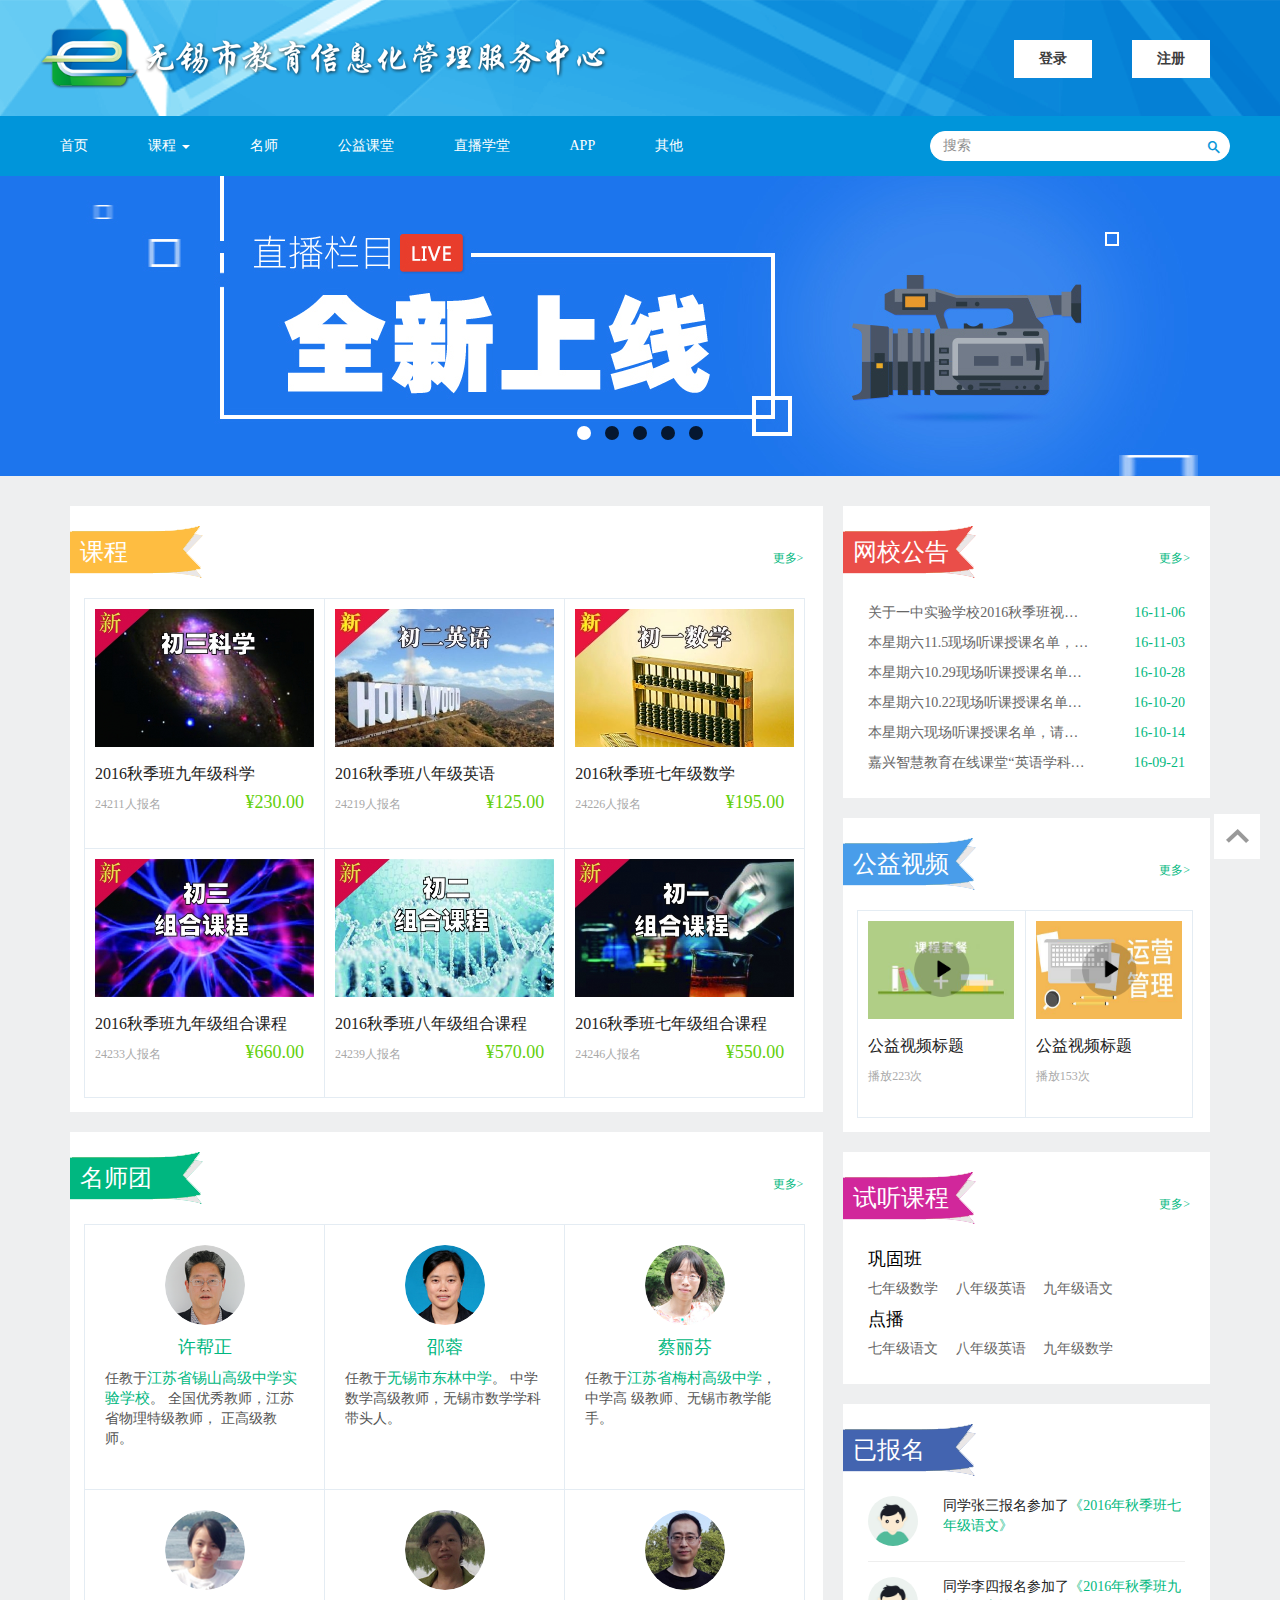
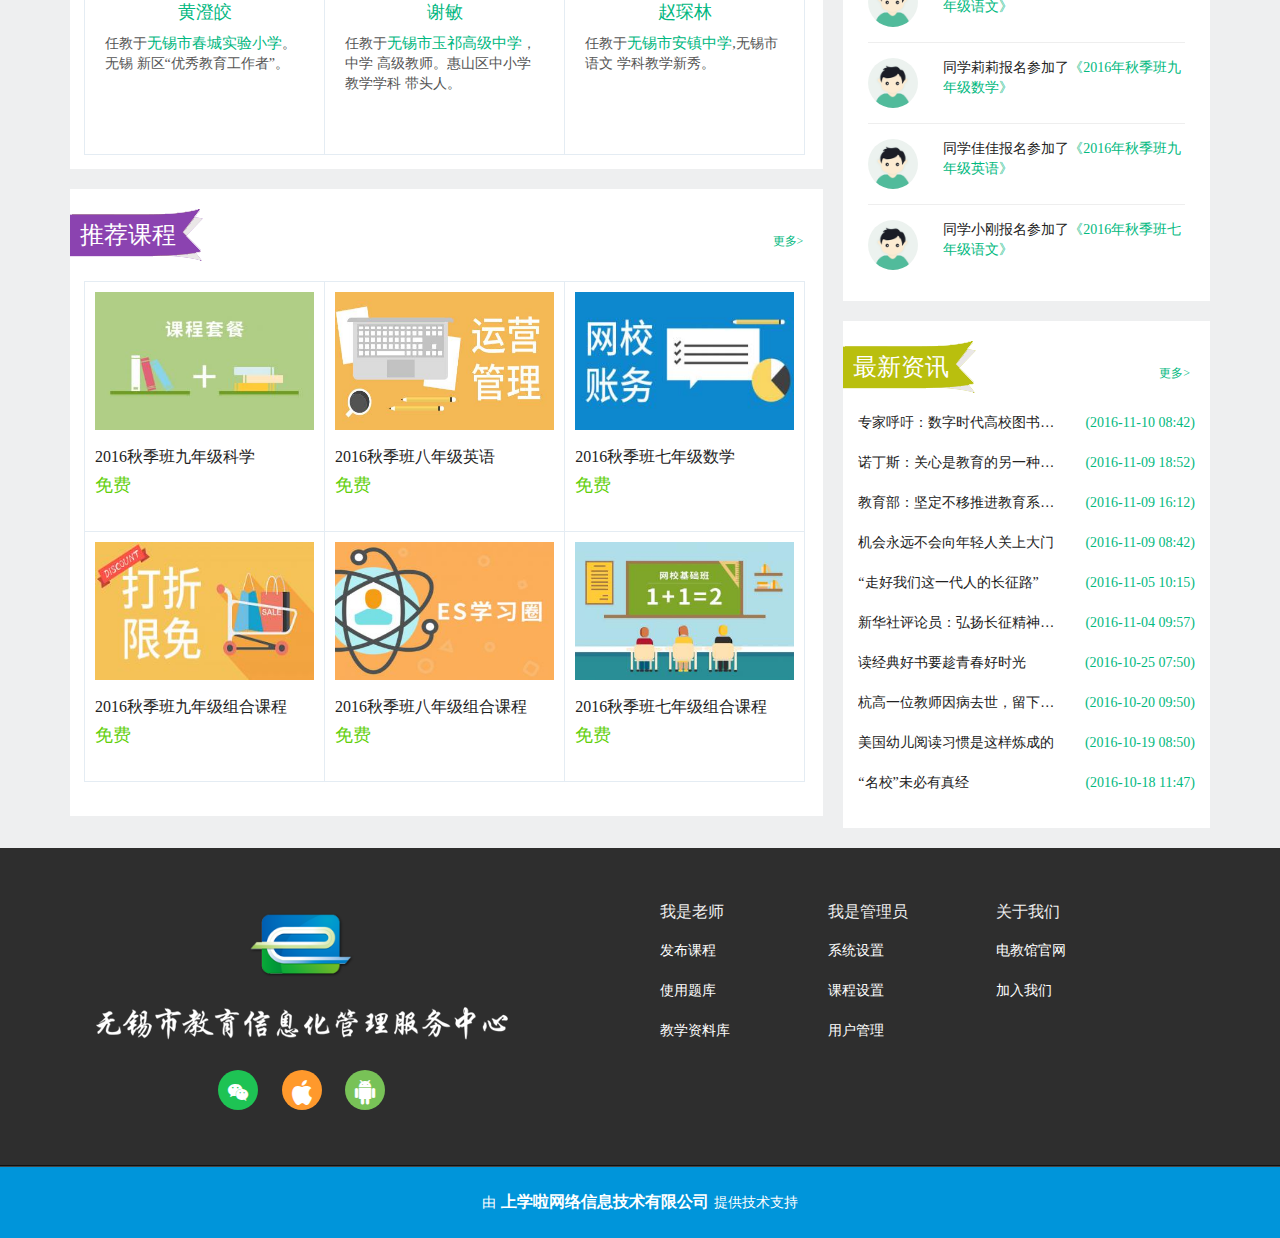
==== commit 683fa9ed: "新版首页" ====
--- a/live/index.html
+++ b/live/index.html
@@ -27,6 +27,8 @@
 		<link rel="stylesheet" type="text/css" href="themes/graceful/graceful.css"/>
 		<link rel="stylesheet" type="text/css" href="bundles/topxiaweb/css/web.css"/>
 		<link rel="stylesheet" type="text/css" href="bundles/topxiaweb/css/member.css"/>
+		
+		<link rel="stylesheet" type="text/css" href="assets/v2/css/libs.css"/>
 
 		<!--[if lt IE 9]>
     <script src="assets/libs/html5shiv.js"></script>
@@ -47,53 +49,99 @@
 
 	</head>
 
-	<body>
+	<body class="homepage">
 
 		<div class="es-wrap">
-
+			<!--顶部-->
+			<div class="es-head">
+				<img class="logo" src="assets/img/default/logo.png"/>
+				<img src="assets/img/default/text-logo-shdow.png"/>
+				<div class="navbar-user  left ">
+					<ul class="nav user-nav">
+						<li class="user-avatar-li nav-hover visible-xs">
+							<a href="javascript:;" class="dropdown-toggle">
+								<img class="avatar-xs" src="assets/img/default/avatar.png">
+							</a>
+							<ul class="dropdown-menu" role="menu">
+								<li>
+									<a href="login.html">登录</a>
+								</li>
+								<li>
+									<a href="register.html">注册</a>
+								</li>
+							</ul>
+						</li>
+						<li class="hidden-xs">
+							<a href="login.html">登录</a>
+						</li>
+						<li class="hidden-xs">
+							<a href="register.html">注册</a>
+						</li>
+					</ul>
+				</div>
+			</div>
+			<!--导航条-->
 			<header class="es-header navbar">
-				<div class="navbar-header">
-					<div class="visible-xs  navbar-mobile">
-						<a href="javascript:;" class="navbar-more js-navbar-more">
-							<i class="es-icon es-icon-menu"></i>
-						</a>
-						<div class="html-mask"></div>
-						<div class="nav-mobile">
-							<form class="navbar-form" action="search" method="get">
-								<div class="form-group">
-									<input class="form-control" placeholder="搜索" name="q">
-									<button class="button es-icon es-icon-search"></button>
-								</div>
-							</form>
-							<ul class="nav navbar-nav">
-
-								<li class="">
-									<a href="live.html">首页 </a>
-								</li>
-
-								<li class="nav-hover">
-									<a href="#">课程 <b class="caret"></b></a>
-									<ul class="dropdown-menu" role="menu">
-										<li>
-											<a href="javascript:;">公开课</a>
-										</li>
-										<li>
-											<a href="javascript:;">课程功能</a>
-										</li>
-										<li>
-											<a href="javascript:;">系统管理</a>
-										</li>
-										<li>
-											<a href="javascript:;">官方应用</a>
-										</li>
-										<li>
-											<a href="javascript:;">班级中心</a>
-										</li>
-									</ul>
-								</li>
-
-								<li class="">
-									<a href="courselist.html">直播学堂</a>
+				<nav class="collapse navbar-collapse">
+					<ul class="nav navbar-nav clearfix hidden-xs " id="nav">
+
+						<li class="">
+							<a href="live.html">首页 </a>
+						</li>
+
+						<li class="nav-hover">
+							<a href="#">课程 <b class="caret"></b></a>
+							<ul class="dropdown-menu" role="menu">
+								<li>
+									<a href="javascript:;">公开课</a>
+								</li>
+								<li>
+									<a href="javascript:;">课程功能</a>
+								</li>
+								<li>
+									<a href="javascript:;">系统管理</a>
+								</li>
+								<li>
+									<a href="javascript:;">官方应用</a>
+								</li>
+								<li>
+									<a href="javascript:;">班级中心</a>
+								</li>
+							</ul>
+						</li>
+
+						<li class="">
+							<a href="javascript:;">名师</a>
+						</li>
+						
+						<li class="">
+							<a href="javascript:;">公益课堂</a>
+						</li>
+						
+						<li class="">
+							<a href="courselist.html">直播学堂</a>
+						</li>
+						
+						<li class="">
+							<a href="javascript:;">APP</a>
+						</li>
+
+						<li class="nav-more nav-hover">
+							<a class="more">其他
+								<!--<i class="es-icon es-icon-morehoriz"></i>-->
+							</a>
+							<ul class="dropdown-menu" role="menu">
+
+								<li class="">
+									<a href="#">会员 </a>
+								</li>
+
+								<li class="">
+									<a href="javascript:;">资讯 </a>
+								</li>
+
+								<li class="">
+									<a href="/group">小组 </a>
 								</li>
 
 								<li class="nav-hover">
@@ -111,119 +159,67 @@
 									</ul>
 								</li>
 							</ul>
-						</div>
-					</div>
-					<a href="/" class="navbar-brand">
-						<img src="files/system/2016/08-26/154339b63acd679602.png">
-					</a>
-				</div>
-				<nav class="collapse navbar-collapse">
-					<ul class="nav navbar-nav clearfix hidden-xs " id="nav">
-
-						<li class="">
-							<a href="live.html">首页 </a>
-						</li>
-
-						<li class="nav-hover">
-							<a href="#">课程 <b class="caret"></b></a>
-							<ul class="dropdown-menu" role="menu">
-								<li>
-									<a href="javascript:;">公开课</a>
-								</li>
-								<li>
-									<a href="javascript:;">课程功能</a>
-								</li>
-								<li>
-									<a href="javascript:;">系统管理</a>
-								</li>
-								<li>
-									<a href="javascript:;">官方应用</a>
-								</li>
-								<li>
-									<a href="javascript:;">班级中心</a>
-								</li>
-							</ul>
-						</li>
-
-						<li class="">
-							<a href="courselist.html">直播学堂</a>
-						</li>
-
-						<li class="nav-more nav-hover">
-							<a class="more">其他
-								<!--<i class="es-icon es-icon-morehoriz"></i>-->
-							</a>
-							<ul class="dropdown-menu" role="menu">
-
-								<li class="">
-									<a href="#">会员 </a>
-								</li>
-
-								<li class="">
-									<a href="javascript:;">资讯 </a>
-								</li>
-
-								<li class="">
-									<a href="/group">小组 </a>
-								</li>
-
-								<li class="nav-hover">
-									<a href="javascript:;">关于我们 <b class="caret"></b></a>
-									<ul class="dropdown-menu" role="menu">
-										<li>
-											<a href="javascript:;">电教馆官网</a>
-										</li>
-										<li>
-											<a href="javascript:;">开放云平台</a>
-										</li>
-										<li>
-											<a href="javascript:;">气球鱼学院</a>
-										</li>
-									</ul>
-								</li>
-							</ul>
 						</li>
 
 					</ul>
-					<div class="navbar-user  left ">
-						<ul class="nav user-nav">
-							<li class="user-avatar-li nav-hover visible-xs">
-								<a href="javascript:;" class="dropdown-toggle">
-									<img class="avatar-xs" src="assets/img/default/avatar.png">
-								</a>
-								<ul class="dropdown-menu" role="menu">
-									<li>
-										<a href="login.html">登录</a>
-									</li>
-									<li>
-										<a href="register.html">注册</a>
-									</li>
-								</ul>
-							</li>
-							<li class="hidden-xs">
-								<a href="login.html">登录</a>
-							</li>
-							<li class="hidden-xs">
-								<a href="register.html">注册</a>
-							</li>
-						</ul>
-						<form class="navbar-form navbar-right hidden-xs hidden-sm" action="/search" method="get">
-							<div class="form-group">
-								<input class="form-control js-search" name="q" placeholder="搜索">
-								<button class="button es-icon es-icon-search"></button>
-							</div>
-						</form>
-					</div>
+					
+					<form class="navbar-form navbar-right hidden-xs hidden-sm" action="/search" method="get">
+						<div class="form-group">
+							<input class="form-control js-search" name="q" placeholder="搜索">
+							<button class="button es-icon es-icon-search"></button>
+						</div>
+					</form>
 				</nav>
 			</header>
-
+			<!--导航条结束-->
+			<!--轮播图-->
+			<section class="es-live-poster swiper-container">
+				<div class="swiper-wrapper">
+					<div class="swiper-slide swiper-hidden" style="background: #1d75ed;">
+						<div class="container">
+							<a href="" target="_blank"><img class="img-responsive" src="assets/img/placeholder/live-slide-1.jpg?6.15.7">
+							</a>
+						</div>
+					</div>
+
+					<div class="swiper-slide swiper-hidden" style="background: #1d75ed;">
+						<div class="container">
+							<a href="" target="_blank"><img class="img-responsive" src="assets/img/placeholder/live-slide-1.jpg?6.15.7">
+							</a>
+						</div>
+					</div>
+
+					<div class="swiper-slide swiper-hidden" style="background: #1d75ed;">
+						<div class="container">
+							<a href="" target="_blank"><img class="img-responsive" src="assets/img/placeholder/live-slide-1.jpg?6.15.7">
+							</a>
+						</div>
+					</div>
+
+					<div class="swiper-slide swiper-hidden" style="background: #1d75ed;">
+						<div class="container">
+							<a href="" target="_blank"><img class="img-responsive" src="assets/img/placeholder/live-slide-1.jpg?6.15.7">
+							</a>
+						</div>
+					</div>
+
+					<div class="swiper-slide swiper-hidden" style="background: #1d75ed;">
+						<div class="container">
+							<a href="" target="_blank"><img class="img-responsive" src="assets/img/placeholder/live-slide-1.jpg?6.15.7">
+							</a>
+						</div>
+					</div>
+
+				</div>
+				<div class="swiper-pager"></div>
+			</section>
+			<!--轮播图结束-->
 			<div id="main" class="container">
-				<div class="row">
+				<!--<div class="row">
 					<div class="col-xs-12">
 						<div class="alert alert-warning alert-dismissible" role="alert">
 							<button type="button" class="close" data-dismiss="alert" aria-label="Close"><span aria-hidden="true">×</span></button>
 
-							<!--p class="hint one">【温馨提示】:嘉兴市教育学院安排魏林明老师演讲备战中考公益视频，视频观看时间:2016年3月16日8点后可观看。请家长、同学们共同重点关注。</p-->
 							<p class="hint" style="display:none;">
 								<font color="red">【提示】各位同学，如果在上课期间出现不能观看课程或视频卡顿现象，请在右上角的网络管理里面手动选择自己家中使用的网络运行商。避免一些电脑安全软件阻止客户端的运行，建议上课前把电脑安全软件先退出。</font>
 							</p>
@@ -236,210 +232,115 @@
 
 						</div>
 					</div>
-				</div>
-
-				<div class="row">
+				</div>-->
+
+				<div class="row mg-t-30">
 					<!-- main -->
 					<div class="main col-md-8">
-						<!-- banner-->
-						<div id="myCarousel" class="carousel slide" data-ride="carousel">
-							<!-- 轮播（Carousel）指标 -->
-							<ol class="carousel-indicators">
-								<li data-target="#myCarousel" data-slide-to="0" class=""></li>
-								<li data-target="#myCarousel" data-slide-to="1" class=""></li>
-								<li data-target="#myCarousel" data-slide-to="2" class=""></li>
-
-							</ol>
-							<!-- 轮播（Carousel）项目 -->
-							<div class="carousel-inner" style="height:336px;">
-								<div class="item active left">
-									<a href="html/newversion.shtml" target="_blank"><img src="images/1.jpg"></a>
-									<div class="carousel-caption"></div>
-								</div>
-								<div class="item next left">
-									<a href="vod.php" target="_blank"><img src="images/2.jpg"></a>
-									<div class="carousel-caption"></div>
-								</div>
-
-								<div class="item">
-									<a href="vod.php?mod=pilot_video&amp;url=9" target="_blank"><img src="images/4.jpg"></a>
-									<div class="carousel-caption"></div>
-								</div>
-							</div>
-							<!-- 轮播（Carousel）导航 -->
-							<a class="carousel-control left" href="#myCarousel" data-slide="prev" style="background:none"><span class="iconfont icon-circle-arrow-left"></span></a>
-							<a class="carousel-control right" href="#myCarousel" data-slide="next" style="background:none"><span class="iconfont icon-jiantou"></span></a>
-						</div>
 
 						<!-- course -->
 						<div class="es-box es-course">
-							<h2>课程</h2>
-							<ul class="row">
-								<li class="col-sm-6 col-md-4 es-course-list">
-									<div>
-										<div class="course-top">
-											<img src="data/schoolimg/thumbnails/201609/09/20160909_043651_gaFB.jpg" class="" width="220px;" height="138px;" onerror="this.src='/static/images/title_page_220_165.jpg'">
+							<h2 class="five-slide five-slide-orange">课程</h2>
+							<ul class="row es-list-border">
+								<li class="col-sm-6 col-md-4 es-course-list">
+									<div>
+										<div class="course-top">
+											<img src="data/schoolimg/thumbnails/201609/09/20160909_043651_gaFB.jpg" class="" width="220px;" height="138px;" onerror="this.src='images/title_page_220_165.jpg'">
 										</div>
 										<div class="course-bottom">
 											<h3>2016秋季班九年级科学</h3>
 											<p class="metas clearfix">
-												<span class="price-num">¥230.00</span>
 												<span class="student-num">24211人报名</span>
+												<span class="price-num pull-right">¥230.00</span>
 											</p>
 											<span class="nickname">
                  <a class="text-muted" href="vod.php?mod=manage&amp;do=show&amp;sid=165"></a>
               </span>
 										</div>
-										<div class="mask">
-											<a href="vod.php?mod=manage&amp;do=show&amp;sid=165">
-												<div class="teacher-info clearfix">
-													<span></span>
-													<span></span>
-												</div>
-												<p></p>
-												<span class="iconfont icon-jiantou"></span>
-												<h3 class="title">2016秋季班九年级科学</h3>
-											</a>
-										</div>
-									</div>
-								</li>
-								<li class="col-sm-6 col-md-4 es-course-list">
-									<div>
-										<div class="course-top">
-											<img src="data/schoolimg/thumbnails/201609/09/20160909_040303_Up68.jpg" class="" width="220px;" height="138px;" onerror="this.src='/static/images/title_page_220_165.jpg'">
+									</div>
+								</li>
+								<li class="col-sm-6 col-md-4 es-course-list">
+									<div>
+										<div class="course-top">
+											<img src="data/schoolimg/thumbnails/201609/09/20160909_040303_Up68.jpg" class="" width="220px;" height="138px;" onerror="this.src='images/title_page_220_165.jpg'">
 										</div>
 										<div class="course-bottom">
 											<h3>2016秋季班八年级英语</h3>
 											<p class="metas clearfix">
-												<span class="price-num">¥125.00</span>
 												<span class="student-num">24219人报名</span>
+												<span class="price-num pull-right">¥125.00</span>
 											</p>
 											<span class="nickname">
                  <a class="text-muted" href="vod.php?mod=manage&amp;do=show&amp;sid=169"></a>
               </span>
 										</div>
-										<div class="mask">
-											<a href="vod.php?mod=manage&amp;do=show&amp;sid=169">
-												<div class="teacher-info clearfix">
-													<span></span>
-													<span></span>
-												</div>
-												<p></p>
-												<span class="iconfont icon-jiantou"></span>
-												<h3 class="title">2016秋季班八年级英语</h3>
-											</a>
-										</div>
-									</div>
-								</li>
-								<li class="col-sm-6 col-md-4 es-course-list">
-									<div>
-										<div class="course-top">
-											<img src="data/schoolimg/thumbnails/201609/09/20160909_041739_g1YO.jpg" class="" width="220px;" height="138px;" onerror="this.src='/static/images/title_page_220_165.jpg'">
+									</div>
+								</li>
+								<li class="col-sm-6 col-md-4 es-course-list">
+									<div>
+										<div class="course-top">
+											<img src="data/schoolimg/thumbnails/201609/09/20160909_041739_g1YO.jpg" class="" width="220px;" height="138px;" onerror="this.src='images/title_page_220_165.jpg'">
 										</div>
 										<div class="course-bottom">
 											<h3>2016秋季班七年级数学</h3>
 											<p class="metas clearfix">
-												<span class="price-num">¥195.00</span>
 												<span class="student-num">24226人报名</span>
+												<span class="price-num pull-right">¥195.00</span>
 											</p>
 											<span class="nickname">
                  <a class="text-muted" href="vod.php?mod=manage&amp;do=show&amp;sid=172"></a>
               </span>
 										</div>
-										<div class="mask">
-											<a href="vod.php?mod=manage&amp;do=show&amp;sid=172">
-												<div class="teacher-info clearfix">
-													<span></span>
-													<span></span>
-												</div>
-												<p></p>
-												<span class="iconfont icon-jiantou"></span>
-												<h3 class="title">2016秋季班七年级数学</h3>
-											</a>
-										</div>
-									</div>
-								</li>
-								<li class="col-sm-6 col-md-4 es-course-list">
-									<div>
-										<div class="course-top">
-											<img src="data/schoolimg/thumbnails/201609/12/20160912_044501_owap.jpg" class="" width="220px;" height="138px;" onerror="this.src='/static/images/title_page_220_165.jpg'">
+									</div>
+								</li>
+								<li class="col-sm-6 col-md-4 es-course-list">
+									<div>
+										<div class="course-top">
+											<img src="data/schoolimg/thumbnails/201609/12/20160912_044501_owap.jpg" class="" width="220px;" height="138px;" onerror="this.src='images/title_page_220_165.jpg'">
 										</div>
 										<div class="course-bottom">
 											<h3>2016秋季班九年级组合课程</h3>
 											<p class="metas clearfix">
-												<span class="price-num">¥660.00</span>
 												<span class="student-num">24233人报名</span>
+												<span class="price-num pull-right">¥660.00</span>
 											</p>
 											<span class="nickname">
                  <a class="text-muted" href="vod.php?mod=manage&amp;do=show&amp;sid=177"></a>
               </span>
 										</div>
-										<div class="mask">
-											<a href="vod.php?mod=manage&amp;do=show&amp;sid=177">
-												<div class="teacher-info clearfix">
-													<span></span>
-													<span></span>
-												</div>
-												<p></p>
-												<span class="iconfont icon-jiantou"></span>
-												<h3 class="title">2016秋季班九年级组合课程</h3>
-											</a>
-										</div>
-									</div>
-								</li>
-								<li class="col-sm-6 col-md-4 es-course-list">
-									<div>
-										<div class="course-top">
-											<img src="data/schoolimg/thumbnails/201609/12/20160912_044839_oQ6D.jpg" class="" width="220px;" height="138px;" onerror="this.src='/static/images/title_page_220_165.jpg'">
+									</div>
+								</li>
+								<li class="col-sm-6 col-md-4 es-course-list">
+									<div>
+										<div class="course-top">
+											<img src="data/schoolimg/thumbnails/201609/12/20160912_044839_oQ6D.jpg" class="" width="220px;" height="138px;" onerror="this.src='images/title_page_220_165.jpg'">
 										</div>
 										<div class="course-bottom">
 											<h3>2016秋季班八年级组合课程</h3>
 											<p class="metas clearfix">
-												<span class="price-num">¥570.00</span>
 												<span class="student-num">24239人报名</span>
+												<span class="price-num pull-right">¥570.00</span>
 											</p>
 											<span class="nickname">
                  <a class="text-muted" href="vod.php?mod=manage&amp;do=show&amp;sid=178"></a>
               </span>
 										</div>
-										<div class="mask">
-											<a href="vod.php?mod=manage&amp;do=show&amp;sid=178">
-												<div class="teacher-info clearfix">
-													<span></span>
-													<span></span>
-												</div>
-												<p></p>
-												<span class="iconfont icon-jiantou"></span>
-												<h3 class="title">2016秋季班八年级组合课程</h3>
-											</a>
-										</div>
-									</div>
-								</li>
-								<li class="col-sm-6 col-md-4 es-course-list">
-									<div>
-										<div class="course-top">
-											<img src="data/schoolimg/thumbnails/201609/12/20160912_045023_L1zu.jpg" class="" width="220px;" height="138px;" onerror="this.src='/static/images/title_page_220_165.jpg'">
+									</div>
+								</li>
+								<li class="col-sm-6 col-md-4 es-course-list">
+									<div>
+										<div class="course-top">
+											<img src="data/schoolimg/thumbnails/201609/12/20160912_045023_L1zu.jpg" class="" width="220px;" height="138px;" onerror="this.src='images/title_page_220_165.jpg'">
 										</div>
 										<div class="course-bottom">
 											<h3>2016秋季班七年级组合课程</h3>
 											<p class="metas clearfix">
-												<span class="price-num">¥550.00</span>
 												<span class="student-num">24246人报名</span>
+												<span class="price-num pull-right">¥550.00</span>
 											</p>
 											<span class="nickname">
                  <a class="text-muted" href="vod.php?mod=manage&amp;do=show&amp;sid=179"></a>
               </span>
-										</div>
-										<div class="mask">
-											<a href="vod.php?mod=manage&amp;do=show&amp;sid=179">
-												<div class="teacher-info clearfix">
-													<span></span>
-													<span></span>
-												</div>
-												<p></p>
-												<span class="iconfont icon-jiantou"></span>
-												<h3 class="title">2016秋季班七年级组合课程</h3>
-											</a>
 										</div>
 									</div>
 								</li>
@@ -450,127 +351,170 @@
 						<!-- 课程讨论 -->
 						<!--  teacher -->
 						<div class="es-box teachers">
-							<h2>名师团</h2>
-							<ul class="row">
+							<h2 class="five-slide five-slide-green">名师团</h2>
+							<ul class="row es-list-border">
 
 								<li class="col-sm-6 col-md-4">
 									<div class="teachers-item">
-										<a href="user.php?mod=teacher&amp;uid=115619"><img class="img-circle" src="data/schoolimg/thumbnails/201609/17/20160917_093843_rwlg.jpg" onerror="this.src='/images/avatar_t.png'"></a>
-										<span><a href="user.php?mod=teacher&amp;uid=115619">张令</a></span>
-										<i> 嘉兴市</i>
-										<p> 市学科带头人</p>
+										<a href="user.php?mod=teacher&amp;uid=115619"><img class="img-circle" src="data/schoolimg/thumbnails/201611/10/xubangzheng.png" onerror="this.src='images/avatar_t.png'"></a>
+										<span><a href="user.php?mod=teacher&amp;uid=115619">许帮正</a></span>
+										<p class="text-justify">任教于<a class="es-school" href="">江苏省锡山高级中学实验学校</a>。 全国优秀教师，江苏省物理特级教师， 正高级教师。</p>
 									</div>
 								</li>
 
 								<li class="col-sm-6 col-md-4">
 									<div class="teachers-item">
-										<a href="user.php?mod=teacher&amp;uid=94445"><img class="img-circle" src="data/schoolimg/thumbnails/201609/13/20160913_103916_tt2R.jpg" onerror="this.src='/images/avatar_t.png'"></a>
-										<span><a href="user.php?mod=teacher&amp;uid=94445">周福兰</a></span>
-										<i> 嘉兴市</i>
-										<p> 高级教师</p>
+										<a href="user.php?mod=teacher&amp;uid=94445"><img class="img-circle" src="data/schoolimg/thumbnails/201611/10/shaorong.png" onerror="this.src='images/avatar_t.png'"></a>
+										<span><a href="user.php?mod=teacher&amp;uid=94445">邵蓉</a></span>
+										<p class="text-justify">任教于<a class="es-school" href="">无锡市东林中学</a>。 中学数学高级教师，无锡市数学学科带头人。</p>
 									</div>
 								</li>
 
 								<li class="col-sm-6 col-md-4">
 									<div class="teachers-item">
-										<a href="user.php?mod=teacher&amp;uid=84884"><img class="img-circle" src="data/schoolimg/thumbnails/201609/13/20160913_021643_ET92.jpg" onerror="this.src='/images/avatar_t.png'"></a>
-										<span><a href="user.php?mod=teacher&amp;uid=84884">赵  亮</a></span>
-										<i> 嘉兴市</i>
-										<p> 高级教师</p>
+										<a href="user.php?mod=teacher&amp;uid=84884"><img class="img-circle" src="data/schoolimg/thumbnails/201611/10/cailifen.png" onerror="this.src='images/avatar_t.png'"></a>
+										<span><a href="user.php?mod=teacher&amp;uid=84884">蔡丽芬</a></span>
+										<p class="text-justify">任教于<a class="es-school" href="">江苏省梅村高级中学</a>，中学高 级教师、无锡市教学能手。</p>
 									</div>
 								</li>
 
 								<li class="col-sm-6 col-md-4">
 									<div class="teachers-item">
-										<a href="user.php?mod=teacher&amp;uid=85124"><img class="img-circle" src="data/schoolimg/thumbnails/201507/07/20150707_020018_vD20.png" onerror="this.src='/images/avatar_t.png'"></a>
-										<span><a href="user.php?mod=teacher&amp;uid=85124">汤衎 </a></span>
-										<i> 嘉兴市</i>
-										<p> 海盐县博才实验学校高级教师，副校长 ...</p>
+										<a href="user.php?mod=teacher&amp;uid=85124"><img class="img-circle" src="data/schoolimg/thumbnails/201611/10/huangchengjiao.png" onerror="this.src='images/avatar_t.png'"></a>
+										<span><a href="user.php?mod=teacher&amp;uid=85124">黄澄皎 </a></span>
+										<p class="text-justify">任教于<a class="es-school" href="">无锡市春城实验小学</a>。无锡 新区“优秀教育工作者”。</p>
 									</div>
 								</li>
 
 								<li class="col-sm-6 col-md-4">
 									<div class="teachers-item">
-										<a href="user.php?mod=teacher&amp;uid=84895"><img class="img-circle" src="data/schoolimg/thumbnails/201609/13/20160913_105958_RUVA.jpg" onerror="this.src='/images/avatar_t.png'"></a>
-										<span><a href="user.php?mod=teacher&amp;uid=84895">徐向阳</a></span>
-										<i> 嘉兴市</i>
-										<p> 市骨干教师</p>
+										<a href="user.php?mod=teacher&amp;uid=84895"><img class="img-circle" src="data/schoolimg/thumbnails/201611/10/xiemin.png" onerror="this.src='images/avatar_t.png'"></a>
+										<span><a href="user.php?mod=teacher&amp;uid=84895">谢敏</a></span>
+										<p class="text-justify">任教于<a class="es-school" href="">无锡市玉祁高级中学</a>，中学 高级教师。惠山区中小学教学学科 带头人。</p>
 									</div>
 								</li>
 
 								<li class="col-sm-6 col-md-4">
 									<div class="teachers-item">
-										<a href="user.php?mod=teacher&amp;uid=84887"><img class="img-circle" src="data/schoolimg/thumbnails/201609/17/20160917_094805_T8me.jpg" onerror="this.src='/images/avatar_t.png'"></a>
-										<span><a href="user.php?mod=teacher&amp;uid=84887">徐建利</a></span>
-										<i> 嘉兴市</i>
-										<p> 嘉兴市语文学科带头人</p>
+										<a href="user.php?mod=teacher&amp;uid=84887"><img class="img-circle" src="data/schoolimg/thumbnails/201611/10/zhaoshenlin.png" onerror="this.src='images/avatar_t.png'"></a>
+										<span><a href="user.php?mod=teacher&amp;uid=84887">赵琛林</a></span>
+										<p class="text-justify">任教于<a class="es-school" href="">无锡市安镇中学</a>,无锡市语文 学科教学新秀。</p>
 									</div>
 								</li>
 
 							</ul>
 							<a class="more" href="/teacher.php">更多&gt;</a>
 						</div>
-						<div class="es-box news">
-							<h2>最新资讯</h2>
-							<ul class="row">
-								<li class="col-md-6">
-									<em>11-08 08:42 </em>
-									<a href="news.php?mod=index&amp;do=show&amp;news_id=802">专家呼吁：数字时代高校图书馆发展需要创新服务</a>
-								</li>
-								<li class="col-md-6">
-									<em>11-08 08:41 </em>
-									<a href="news.php?mod=index&amp;do=show&amp;news_id=801">诺丁斯：关心是教育的另一种模式</a>
-								</li>
-								<li class="col-md-6">
-									<em>11-07 08:58 </em>
-									<a href="news.php?mod=index&amp;do=show&amp;news_id=800">教育部：坚定不移推进教育系统全面从严治党</a>
-								</li>
-								<li class="col-md-6">
-									<em>11-07 08:57 </em>
-									<a href="news.php?mod=index&amp;do=show&amp;news_id=799">机会永远不会向年轻人关上大门</a>
-								</li>
-								<li class="col-md-6">
-									<em>10-24 08:59 </em>
-									<a href="news.php?mod=index&amp;do=show&amp;news_id=798">“走好我们这一代人的长征路”</a>
-								</li>
-								<li class="col-md-6">
-									<em>10-24 08:58 </em>
-									<a href="news.php?mod=index&amp;do=show&amp;news_id=797">新华社评论员：弘扬长征精神，激发奋进力量</a>
-								</li>
-								<li class="col-md-6">
-									<em>10-19 09:38 </em>
-									<a href="news.php?mod=index&amp;do=show&amp;news_id=796">读经典好书要趁青春好时光</a>
-								</li>
-								<li class="col-md-6">
-									<em>10-19 08:31 </em>
-									<a href="news.php?mod=index&amp;do=show&amp;news_id=795">杭高一位教师因病去世，留下一段感人师生情</a>
-								</li>
-								<li class="col-md-6">
-									<em>10-18 08:50 </em>
-									<a href="news.php?mod=index&amp;do=show&amp;news_id=794">美国幼儿阅读习惯是这样炼成的</a>
-								</li>
-								<li class="col-md-6">
-									<em>10-18 08:47 </em>
-									<a href="news.php?mod=index&amp;do=show&amp;news_id=793">“名校”未必有真经</a>
-								</li>
-							</ul>
-							<a class="more" href="/news.php">更多&gt;</a>
-						</div>
-
+						
+						<div class="es-box es-recommend">
+							<h2 class="five-slide five-slide-darkviolet">推荐课程</h2>
+							<ul class="row es-list-border">
+								<li class="col-sm-6 col-md-4 es-course-list">
+									<div>
+										<div class="course-top">
+											<img src="files/course/2016/11-03/132021534652255721.jpg" class="" width="220px;" height="138px;" onerror="this.src='images/title_page_220_165.jpg'">
+										</div>
+										<div class="course-bottom">
+											<h3>2016秋季班九年级科学</h3>
+											<p class="metas clearfix">
+												<span class="price-num">免费</span>
+											</p>
+											<span class="nickname">
+                 <a class="text-muted" href="vod.php?mod=manage&amp;do=show&amp;sid=165"></a>
+              </span>
+										</div>
+									</div>
+								</li>
+								<li class="col-sm-6 col-md-4 es-course-list">
+									<div>
+										<div class="course-top">
+											<img src="files/course/2016/10-31/1036066b465e703375.jpg" class="" width="220px;" height="138px;" onerror="this.src='images/title_page_220_165.jpg'">
+										</div>
+										<div class="course-bottom">
+											<h3>2016秋季班八年级英语</h3>
+											<p class="metas clearfix">
+												<span class="price-num">免费</span>
+											</p>
+											<span class="nickname">
+                 <a class="text-muted" href="vod.php?mod=manage&amp;do=show&amp;sid=169"></a>
+              </span>
+										</div>
+									</div>
+								</li>
+								<li class="col-sm-6 col-md-4 es-course-list">
+									<div>
+										<div class="course-top">
+											<img src="files/course/2016/10-31/103455f0712b373589.jpg" class="" width="220px;" height="138px;" onerror="this.src='images/title_page_220_165.jpg'">
+										</div>
+										<div class="course-bottom">
+											<h3>2016秋季班七年级数学</h3>
+											<p class="metas clearfix">
+												<span class="price-num">免费</span>
+											</p>
+											<span class="nickname">
+                 <a class="text-muted" href="vod.php?mod=manage&amp;do=show&amp;sid=172"></a>
+              </span>
+										</div>
+									</div>
+								</li>
+								<li class="col-sm-6 col-md-4 es-course-list">
+									<div>
+										<div class="course-top">
+											<img src="files/course/2016/10-31/1034295a45e4806029.jpg" class="" width="220px;" height="138px;" onerror="this.src='images/title_page_220_165.jpg'">
+										</div>
+										<div class="course-bottom">
+											<h3>2016秋季班九年级组合课程</h3>
+											<p class="metas clearfix">
+												<span class="price-num">免费</span>
+											</p>
+											<span class="nickname">
+                 <a class="text-muted" href="vod.php?mod=manage&amp;do=show&amp;sid=177"></a>
+              </span>
+										</div>
+									</div>
+								</li>
+								<li class="col-sm-6 col-md-4 es-course-list">
+									<div>
+										<div class="course-top">
+											<img src="files/course/2016/11-03/132045d623d8280807.jpg" class="" width="220px;" height="138px;" onerror="this.src='images/title_page_220_165.jpg'">
+										</div>
+										<div class="course-bottom">
+											<h3>2016秋季班八年级组合课程</h3>
+											<p class="metas clearfix">
+												<span class="price-num">免费</span>
+											</p>
+											<span class="nickname">
+                 <a class="text-muted" href="vod.php?mod=manage&amp;do=show&amp;sid=178"></a>
+              </span>
+										</div>
+									</div>
+								</li>
+								<li class="col-sm-6 col-md-4 es-course-list">
+									<div>
+										<div class="course-top">
+											<img src="files/course/2016/11-03/1321575bdb6b039976.jpg" class="" width="220px;" height="138px;" onerror="this.src='images/title_page_220_165.jpg'">
+										</div>
+										<div class="course-bottom">
+											<h3>2016秋季班七年级组合课程</h3>
+											<p class="metas clearfix">
+												<span class="price-num">免费</span>
+											</p>
+											<span class="nickname">
+                 <a class="text-muted" href="vod.php?mod=manage&amp;do=show&amp;sid=179"></a>
+              </span>
+										</div>
+									</div>
+								</li>
+							</ul>
+							<a class="more" href="vod.php">更多&gt;</a>
+						</div>
+						
 					</div>
 
 					<!-- aside -->
 					<div class="col-md-4">
-						<div class="help-side" style="padding-bottom:10px;margin-bottom:5px;background-color:#ececec;width:362px">
-							<div class="btn_list">
-								<a href="vod.php?mod=pilot_video&amp;url=1" class="btn btn-info">视频介绍</a>
-								<a href="help.php?info_cateid=1001&amp;info_id=8" class="btn btn-danger">新手指南</a>
-								<a href="help.php?info_cateid=1002&amp;info_id=35" class="btn btn-warning">常见问题</a>
-							</div>
-
-						</div>
 						<div class="es-box news-side" style="padding-bottom:10px;">
-							<h2>网校公告 <a href="announcement.php?mod=index&amp;do=index" class="more">更多&gt;</a></h2>
+							<h2 class="five-slide five-slide-red">网校公告 <a href="announcement.php?mod=index&amp;do=index" class="more">更多&gt;</a></h2>
 							<ul>
 								<li>
 									<a href="announcement.php?mod=index&amp;do=show&amp;aid=112" style="width: 220px;overflow: hidden;white-space: nowrap;text-overflow: ellipsis;display: block;float: left;"> 关于一中实验学校2016秋季班视频收看的温馨提示 </a>
@@ -598,16 +542,48 @@
 								</li>
 							</ul>
 						</div>
-						<div class="es-box status-side">
-							<h2>公益视频</h2>
-							<ul>
-								<li>
-									<a href="vod.php?mod=pilot_video&amp;url=9">备战中考公益视频讲座</a>
-								</li>
-							</ul>
+						<div class="es-box es-gy es-course">
+							<h2 class="five-slide five-slide-blue">公益视频</h2>
+							<ul class="row es-list-border">
+								<li class="col-sm-6 col-md-6 es-course-list">
+									<div>
+										<div class="course-top">
+											<img class="es-play" src="assets/img/default/playBtn.png"/>
+											<img src="files/course/2016/11-03/132021534652255721.jpg" class="" width="146px;" height="98px;" onerror="this.src='images/title_page_220_165.jpg'">
+										</div>
+										<div class="course-bottom">
+											<h3>公益视频标题</h3>
+											<p class="metas clearfix">
+												<span class="student-num">播放223次</span>
+											</p>
+											<span class="nickname">
+                 <a class="text-muted" href="vod.php?mod=manage&amp;do=show&amp;sid=165"></a>
+              </span>
+										</div>
+									</div>
+								</li>
+								<li class="col-sm-6 col-md-6 es-course-list">
+									<div>
+										<div class="course-top">
+											<img class="es-play" src="assets/img/default/playBtn.png"/>
+											<img src="files/course/2016/10-31/1036066b465e703375.jpg" class="" width="146px;" height="98px;" onerror="this.src='images/title_page_220_165.jpg'">
+										</div>
+										<div class="course-bottom">
+											<h3>公益视频标题</h3>
+											<p class="metas clearfix">
+												<span class="student-num">播放153次</span>
+											</p>
+											<span class="nickname">
+                 <a class="text-muted" href="vod.php?mod=manage&amp;do=show&amp;sid=169"></a>
+              </span>
+										</div>
+									</div>
+								</li>
+							</ul>
+							<a class="more" href="">更多&gt;</a>
 						</div>
 						<div class="es-box news-side" style="padding-bottom:10px;">
-							<h2>试听课程</h2>
+							<h2 class="five-slide five-slide-magenta">试听课程</h2>
 							<ul>
 								<li style="font-size:18px;color:black;">巩固班</li>
 								<li>
@@ -623,242 +599,113 @@
 								</li>
 
 							</ul>
+							<a class="more" href="">更多&gt;</a>
 						</div>
 
 						<div class="es-box status-side">
-							<h2>TA们已报名</h2>
+							<h2 class="five-slide five-slide-darkBlue">已报名</h2>
 							<div class="baomi">
 								<ul class="media-list" style="margin-top: 0px;">
 
 									<li class="media">
 										<a class="pull-left" href="#"><img class="img-circle media-object" src="images/avatar.png"></a>
 										<div class="media-body">
-											<a href="#">刘同学</a>
-											报名参加了《2016年秋季班七年级语文》
+											同学张三报名参加了<a href="#">《2016年秋季班七年级语文》</a>
 										</div>
 									</li>
 									<li class="media">
 										<a class="pull-left" href="#"><img class="img-circle media-object" src="images/avatar.png"></a>
 										<div class="media-body">
-											<a href="#">章同学</a>
-											报名参加了《2016年秋季班九年级语文》
+											同学李四报名参加了<a href="#">《2016年秋季班九年级语文》</a>
 										</div>
 									</li>
 									<li class="media">
 										<a class="pull-left" href="#"><img class="img-circle media-object" src="images/avatar.png"></a>
 										<div class="media-body">
-											<a href="#">章同学</a>
-											报名参加了《2016年秋季班九年级数学》
+											同学莉莉报名参加了<a href="#">《2016年秋季班九年级数学》</a>
 										</div>
 									</li>
 									<li class="media">
 										<a class="pull-left" href="#"><img class="img-circle media-object" src="images/avatar.png"></a>
 										<div class="media-body">
-											<a href="#">章同学</a>
-											报名参加了《2016年秋季班九年级英语》
+											同学佳佳报名参加了<a href="#">《2016年秋季班九年级英语》</a>
 										</div>
 									</li>
 									<li class="media">
 										<a class="pull-left" href="#"><img class="img-circle media-object" src="images/avatar.png"></a>
 										<div class="media-body">
-											<a href="#">章同学</a>
-											报名参加了《2016年秋季班九年级科学》
+											同学小刚报名参加了<a href="#">《2016年秋季班七年级语文》</a>
 										</div>
 									</li>
 									<li class="media">
 										<a class="pull-left" href="#"><img class="img-circle media-object" src="images/avatar.png"></a>
 										<div class="media-body">
-											<a href="#">王同学</a>
-											报名参加了《2016年秋季班九年级语文》
+											同学王五报名参加了<a href="#">《2016年秋季班九年级语文》</a>
 										</div>
 									</li>
 									<li class="media">
 										<a class="pull-left" href="#"><img class="img-circle media-object" src="images/avatar.png"></a>
 										<div class="media-body">
-											<a href="#">王同学</a>
-											报名参加了《2016年秋季班九年级数学》
+											同学佳佳报名参加了<a href="#">《2016年秋季班九年级数学》</a>
 										</div>
 									</li>
 									<li class="media">
 										<a class="pull-left" href="#"><img class="img-circle media-object" src="images/avatar.png"></a>
 										<div class="media-body">
-											<a href="#">刘同学</a>
-											报名参加了《2016年秋季班七年级科学》
-										</div>
-									</li>
-									<li class="media">
-										<a class="pull-left" href="#"><img class="img-circle media-object" src="images/avatar.png"></a>
-										<div class="media-body">
-											<a href="#">刘同学</a>
-											报名参加了《2016年秋季班七年级英语》
-										</div>
-									</li>
-									<li class="media">
-										<a class="pull-left" href="#"><img class="img-circle media-object" src="images/avatar.png"></a>
-										<div class="media-body">
-											<a href="#">刘同学</a>
-											报名参加了《2016年秋季班七年级数学》
+											同学小明报名参加了<a href="#">《2016年秋季班九年级英语》</a>
 										</div>
 									</li>
 								</ul>
 							</div>
 						</div>
+						
 						<div class="es-box news">
-							<h2>推荐课程</h2>
+							<h2 class="five-slide five-slide-darkyellow">最新资讯</h2>
 							<ul class="row">
 								<li class="">
-									<table style="width: 100%">
-										<tbody>
-											<tr>
-												<td style="color:red;float:left;font-size:1.2em;width:20px;">1</td>
-												<td>
-													<a href="vod.php?mod=manage&amp;do=show&amp;sid=159">2016秋季班九年级语文</a>
-												</td>
-												<td style="color:red;text-align:right;">120.00元</td>
-											</tr>
-											<tr>
-											</tr>
-										</tbody>
-									</table>
-								</li>
-								<li class="">
-									<table style="width: 100%">
-										<tbody>
-											<tr>
-												<td style="color:red;float:left;font-size:1.2em;width:20px;">2</td>
-												<td>
-													<a href="vod.php?mod=manage&amp;do=show&amp;sid=160">2016秋季班九年级数学</a>
-												</td>
-												<td style="color:red;text-align:right;">180.00元</td>
-											</tr>
-											<tr>
-											</tr>
-										</tbody>
-									</table>
-								</li>
-								<li class="">
-									<table style="width: 100%">
-										<tbody>
-											<tr>
-												<td style="color:red;float:left;font-size:1.2em;width:20px;">3</td>
-												<td>
-													<a href="vod.php?mod=manage&amp;do=show&amp;sid=161">2016秋季班九年级英语</a>
-												</td>
-												<td style="color:red;text-align:right;">130.00元</td>
-											</tr>
-											<tr>
-											</tr>
-										</tbody>
-									</table>
-								</li>
-								<li class="">
-									<table style="width: 100%">
-										<tbody>
-											<tr>
-												<td style="color:red;float:left;font-size:1.2em;width:20px;">4</td>
-												<td>
-													<a href="vod.php?mod=manage&amp;do=show&amp;sid=165">2016秋季班九年级科学</a>
-												</td>
-												<td style="color:red;text-align:right;">230.00元</td>
-											</tr>
-											<tr>
-											</tr>
-										</tbody>
-									</table>
-								</li>
-								<li class="">
-									<table style="width: 100%">
-										<tbody>
-											<tr>
-												<td style="color:red;float:left;font-size:1.2em;width:20px;">5</td>
-												<td>
-													<a href="vod.php?mod=manage&amp;do=show&amp;sid=166">2016秋季班八年级语文</a>
-												</td>
-												<td style="color:red;text-align:right;">80.00元</td>
-											</tr>
-											<tr>
-											</tr>
-										</tbody>
-									</table>
-								</li>
-								<li class="">
-									<table style="width: 100%">
-										<tbody>
-											<tr>
-												<td style="color:red;float:left;font-size:1.2em;width:20px;">6</td>
-												<td>
-													<a href="vod.php?mod=manage&amp;do=show&amp;sid=167">2016秋季班八年级数学</a>
-												</td>
-												<td style="color:red;text-align:right;">170.00元</td>
-											</tr>
-											<tr>
-											</tr>
-										</tbody>
-									</table>
-								</li>
-								<li class="">
-									<table style="width: 100%">
-										<tbody>
-											<tr>
-												<td style="color:red;float:left;font-size:1.2em;width:20px;">7</td>
-												<td>
-													<a href="vod.php?mod=manage&amp;do=show&amp;sid=168">2016秋季班八年级科学</a>
-												</td>
-												<td style="color:red;text-align:right;">195.00元</td>
-											</tr>
-											<tr>
-											</tr>
-										</tbody>
-									</table>
-								</li>
-								<li class="">
-									<table style="width: 100%">
-										<tbody>
-											<tr>
-												<td style="color:red;float:left;font-size:1.2em;width:20px;">8</td>
-												<td>
-													<a href="vod.php?mod=manage&amp;do=show&amp;sid=169">2016秋季班八年级英语</a>
-												</td>
-												<td style="color:red;text-align:right;">125.00元</td>
-											</tr>
-											<tr>
-											</tr>
-										</tbody>
-									</table>
-								</li>
-								<li class="">
-									<table style="width: 100%">
-										<tbody>
-											<tr>
-												<td style="color:red;float:left;font-size:1.2em;width:20px;">9</td>
-												<td>
-													<a href="vod.php?mod=manage&amp;do=show&amp;sid=171">2016秋季班七年级语文</a>
-												</td>
-												<td style="color:red;text-align:right;">80.00元</td>
-											</tr>
-											<tr>
-											</tr>
-										</tbody>
-									</table>
-								</li>
-								<li class="">
-									<table style="width: 100%">
-										<tbody>
-											<tr>
-												<td style="color:red;float:left;font-size:1.2em;width:20px;">10</td>
-												<td>
-													<a href="vod.php?mod=manage&amp;do=show&amp;sid=172">2016秋季班七年级数学</a>
-												</td>
-												<td style="color:red;text-align:right;">195.00元</td>
-											</tr>
-											<tr>
-											</tr>
-										</tbody>
-									</table>
-								</li>
-							</ul>
-							<a class="more" href="/vod.php">更多&gt;</a>
-						</div>
+									<em>(2016-11-10 08:42)</em>
+									<a href="news.php?mod=index&amp;do=show&amp;news_id=802">专家呼吁：数字时代高校图书馆发展需要创新服务</a>
+								</li>
+								<li class="">
+									<em>(2016-11-09 18:52)</em>
+									<a href="news.php?mod=index&amp;do=show&amp;news_id=801">诺丁斯：关心是教育的另一种模式</a>
+								</li>
+								<li class="">
+									<em>(2016-11-09 16:12)</em>
+									<a href="news.php?mod=index&amp;do=show&amp;news_id=800">教育部：坚定不移推进教育系统全面从严治党</a>
+								</li>
+								<li class="">
+									<em>(2016-11-09 08:42)</em>
+									<a href="news.php?mod=index&amp;do=show&amp;news_id=799">机会永远不会向年轻人关上大门</a>
+								</li>
+								<li class="">
+									<em>(2016-11-05 10:15)</em>
+									<a href="news.php?mod=index&amp;do=show&amp;news_id=798">“走好我们这一代人的长征路”</a>
+								</li>
+								<li class="">
+									<em>(2016-11-04 09:57)</em>
+									<a href="news.php?mod=index&amp;do=show&amp;news_id=797">新华社评论员：弘扬长征精神，激发奋进力量</a>
+								</li>
+								<li class="">
+									<em>(2016-10-25 07:50)</em>
+									<a href="news.php?mod=index&amp;do=show&amp;news_id=796">读经典好书要趁青春好时光</a>
+								</li>
+								<li class="">
+									<em>(2016-10-20 09:50)</em>
+									<a href="news.php?mod=index&amp;do=show&amp;news_id=795">杭高一位教师因病去世，留下一段感人师生情</a>
+								</li>
+								<li class="">
+									<em>(2016-10-19 08:50)</em>
+									<a href="news.php?mod=index&amp;do=show&amp;news_id=794">美国幼儿阅读习惯是这样炼成的</a>
+								</li>
+								<li class="">
+									<em>(2016-10-18 11:47)</em>
+									<a href="news.php?mod=index&amp;do=show&amp;news_id=793">“名校”未必有真经</a>
+								</li>
+							</ul>
+							<a class="more" href="/news.php">更多&gt;</a>
+						</div>
+
 					</div>
 				</div>
 			</div>
@@ -870,47 +717,35 @@
 			<div class="es-footer-link">
 				<div class="container">
 					<div class="row">
-						<div class="col-md-4 footer-logo hidden-sm hidden-xs">
-							<a class="" href="http://www.电教馆.com" target="_blank"><img src="assets/v2/img/bottom_logo.png" alt="建议图片大小为233*64"></a>
+						<div class="col-md-5 footer-logo hidden-sm hidden-xs">
+							<a class="" href="" target="_blank">
+								<img src="assets/img/default/logo.png" alt="建议图片大小为233*64">
+							</a>
+							
 							<div class="footer-sns">
-								<a href="javascript:;" target="_blank"><i class="es-icon es-icon-weibo"></i></a>
+								<img class="text-logo" src="assets/img/default/logo-text.png"/>
 								<a class="qrcode-popover top">
 									<i class="es-icon es-icon-weixin"></i>
 									<div class="qrcode-content">
-										<img src="assets/img/default/weixin.png" alt="">
+										<img src="assets/img/default/weixin.png" alt="微信端">
 									</div>
 								</a>
 								<a class="qrcode-popover top">
 									<i class="es-icon es-icon-apple"></i>
 									<div class="qrcode-content">
-										<img src="assets/img/default/apple.png" alt="">
+										<img src="assets/img/default/apple.png" alt="苹果端">
 									</div>
 								</a>
 								<a class="qrcode-popover top">
 									<i class="es-icon es-icon-android"></i>
 									<div class="qrcode-content">
-										<img src="assets/img/default/android.png" alt="">
+										<img src="assets/img/default/android.png" alt="安卓端">
 									</div>
 								</a>
 							</div>
 						</div>
 
-						<div class="col-md-8 footer-main clearfix">
-							<div class="link-item ">
-								<h3>我是学生</h3>
-								<ul>
-									<li>
-										<a href="javascript:;">如何注册</a>
-									</li>
-									<li>
-										<a href="javascript:;">如何学习</a>
-									</li>
-									<li>
-										<a href="javascript:;">如何互动</a>
-									</li>
-								</ul>
-							</div>
-
+						<div class="col-md-offset-1 col-md-6 footer-main clearfix">
 							<div class="link-item ">
 								<h3>我是老师</h3>
 								<ul>
@@ -941,14 +776,11 @@
 								</ul>
 							</div>
 
-							<div class="link-item hidden-xs">
+							<div class="link-item">
 								<h3>关于我们</h3>
 								<ul>
 									<li>
 										<a href="javascript:;">电教馆官网</a>
-									</li>
-									<li>
-										<a href="javascript:;">官方微博</a>
 									</li>
 									<li>
 										<a href="javascript:;">加入我们</a>
@@ -964,65 +796,11 @@
 			<footer class="es-footer">
 				<div class="copyright">
 					<div class="container">
-						由
-						<a href="http://www.chinaschooling.com.cn/">上学啦网络信息技术有限公司</a>提供技术支持
+						由<a href="http://www.chinaschooling.com.cn/">上学啦网络信息技术有限公司</a>提供技术支持
 					</div>
 				</div>
 			</footer>
 		</div>
-
-		<!-- 侧边栏快捷操作  -->
-		<div class="es-bar hidden-xs">
-
-			<!-- 左侧列表 -->
-			<div class="es-bar-menu">
-				<ul class="bar-menu-top">
-					<li data-id="#bar-user-center" class="bar-user">
-						<a href="javascript:;" data-url="/esbar/my/study_center">学<br>习<br>中<br>心</a>
-					</li>
-					<li data-id="#bar-homework" data-toggle="tooltip" data-placement="left" title="我的考试/作业">
-						<a href="javascript:;" data-url="/esbar/my/practice/reviewing"><i class="es-icon es-icon-edit"></i></a>
-					</li>
-					<li data-id="#bar-course-list" data-placement="left" data-toggle="tooltip" title="我的课程/班级">
-						<a data-url="/esbar/my/course" href="javascript:;">
-							<i class="es-icon es-icon-book">
-    </i>
-						</a>
-					</li>
-					<li data-id="#bar-message" data-toggle="tooltip" data-placement="left" title="通知">
-						<a href="javascript:;">
-							<i class="es-icon es-icon-notifications"></i>
-						</a>
-					</li>
-				</ul>
-				<ul class="bar-menu-sns">
-					<li class="popover-btn bar-qq-btn" data-container=".bar-qq-btn" data-title="QQ客服及QQ群" data-content-element="#bar-qq-content">
-						<a><i class="es-icon es-icon-qq"></i></a>
-					</li>
-					<li class="popover-btn bar-phone-btn" data-container=".bar-phone-btn" data-title="电话客服" data-content-element="#bar-phone-content">
-						<a><i class="es-icon es-icon-phone"></i></a>
-					</li>
-					<li class="popover-btn bar-weixin-btn" data-container=".bar-weixin-btn" data-content-element="#bar-weixin-content">
-						<a><i class="es-icon es-icon-weixin"></i></a>
-					</li>
-
-					<li data-toggle="tooltip" data-placement="left" title="手机端">
-						<a href="/mobile/" target="_blank"><i class="es-icon es-icon-phone1"></i></a>
-					</li>
-					<li class="go-top" style="margin:-10px auto 0 auto;" data-toggle="tooltip" data-placement="left" title="回到顶端">
-						<a href="javascript:;">
-							<i class="es-icon es-icon-keyboardarrowup" style="margin-bottom:-8px"></i>
-							<span class="text-sm">TOP</span>
-						</a>
-					</li>
-				</ul>
-			</div>
-
-		</div>
-
-		<div id="login-modal" class="modal" data-url="/login/ajax"></div>
-		<div id="modal" class="modal"></div>
-		<div id="attachment-modal" class="modal"></div>
 
 		<script src="assets/libs/jquery/1.11.0/jquery.js" type="text/javascript" charset="utf-8"></script>
 		<script src="assets/libs/bootstrap/3.0.2/js/bootstrap.min.js" type="text/javascript" charset="utf-8"></script>
@@ -1036,11 +814,11 @@
 	                marginTop: "-80px"
 	            }, 500, function() {
 	                $(this).css({marginTop: "0px"}).find("li:first").appendTo(this);
-	            })
+	            });
 	        }
 	        $(function() {
 	            setInterval('autoScroll(".baomi")', 2000);
-	        })
+	        });
 	    </script>
 	</body>
 
--- a/live/assets/css/common.css
+++ b/live/assets/css/common.css
@@ -1,3 +1,12 @@
+.xin {
+	position: relative;
+}
+
+.xin:before {
+	position: absolute;
+	content: '新';
+}
+
 .placeholder {
   color: #999;
 }
@@ -1783,10 +1792,6 @@
   display: inline-block;
 }
 
-
-
-
-
 .webuploader-container {
   position: relative;
 }
@@ -1929,4 +1934,57 @@
 }
 .form-group .select2-search input, .form-group .select2-search-choice-close, .form-group .select2-container .select2-choice abbr, .form-group .select2-container .select2-choice .select2-arrow b {
   background-size: 60px 50px!important;
+}
+
+.es-play {
+	position: absolute;
+	width: 40%;
+	left: 0;
+	top: 0;
+	right: 0;
+	bottom: 0;
+    margin: auto; 
+}
+
+.five-slide {
+	color: #fff;
+	border: 0 !important;
+	background-image: url(../img/default/five-slide.png);
+	background-repeat: no-repeat;
+}
+
+.five-slide-orange {
+	background-color: #febd41 !important;
+}
+
+.five-slide-red {
+	background-color: #ea4e49 !important;
+}
+
+.five-slide-purpose {
+	background-color: #8b43b0 !important;
+}
+
+.five-slide-green {
+	background-color: #00b780 !important;
+}
+
+.five-slide-blue {
+	background-color: #499dea !important;
+}
+
+.five-slide-darkBlue {
+	background-color: #4364b0 !important;
+}
+
+.five-slide-darkviolet {
+	background-color: #8b43b0 !important;
+}
+
+.five-slide-darkyellow {
+	background-color: #b9bf0e !important;
+}
+
+.five-slide-magenta {
+	background-color: #d1279b !important;
 }--- a/live/assets/v2/css/main.css
+++ b/live/assets/v2/css/main.css
@@ -1432,6 +1432,7 @@
 .homepage .vip ul li {
   padding-right: 10px;
   padding-left: 10px;
+  height: 266px;
 }
 @media (max-width: 767px) {
   .homepage .teachers ul li,
@@ -1910,6 +1911,20 @@
 .navbar-collapse {
   border-top: none;
 }
+.es-head {
+	height: 116px;
+	line-height: 116px;
+  border: none;
+  padding: 0 40px;
+  background-image: url(../../img/default/header-bg.png);
+}
+.es-head .navbar-user {
+	margin: 40px 0 0;
+	line-height: initial;
+}
+.es-head .logo {
+	width: 100px;
+}
 .es-header {
   background: #0095da;
   height: 60px;
@@ -2067,13 +2082,12 @@
 }
 .navbar-form .form-control {
   height: 30px;
-  width: 100px;
+  width: 300px;
   border-radius: 20px;
   line-height: 28px;
   padding: 0 24px 0 12px;
   -webkit-transition: all 0.3s ease;
   -moz-transition: all 0.3s ease;
-  -o-transition: all 0.3s ease;
   transition: all 0.3s ease;
   border-color: #fff;
 }
@@ -2086,6 +2100,7 @@
   top: 6px;
   border: none;
   background: none;
+  color: #0095da;
 }
 .nav > li.nav-more li .dropdown-menu {
   left: 100%;
@@ -2123,11 +2138,14 @@
 .nav.user-nav > li {
   float: left;
   height: 60px;
+  margin: 0 20px;
 }
 .nav.user-nav > li > a {
   display: block;
-  padding: 20px 15px;
-  color: #fff;
+  padding: 10px 25px;
+  color: #3c3c3c;
+  font-weight: bold;
+  background: #fff;
   -webkit-transition: all 0.3s ease;
   -moz-transition: all 0.3s ease;
   transition: all 0.3s ease;
@@ -2147,11 +2165,9 @@
 }
 .nav.user-nav > li > a:hover,
 .nav.user-nav > li > a:focus {
-  color: #fff;
-  background: none;
-  -webkit-transition: all 0.3s ease;
-  -moz-transition: all 0.3s ease;
-  -o-transition: all 0.3s ease;
+  color: #46c37b;
+  -webkit-transition: all 0.3s ease;
+  -moz-transition: all 0.3s ease;
   transition: all 0.3s ease;
 }
 .nav.user-nav > li > a.hasmessage {
@@ -2213,12 +2229,12 @@
   position: relative;
 }
 .es-footer .copyright {
-  background: #2e2e2e;
+  background: #0095da;
   border-top: 1px solid #444;
   text-align: center;
   padding: 20px 0;
   line-height: 30px;
-  color: #c1c1c1;
+  color: #fff;
 }
 @media (max-width: 767px) {
   .es-footer .copyright {
@@ -2227,21 +2243,23 @@
   }
 }
 .es-footer .copyright a {
-  color: #c1c1c1;
-  -webkit-transition: all 0.3s ease;
-  -moz-transition: all 0.3s ease;
-  -o-transition: all 0.3s ease;
+  color: #fff;
+  margin: 0 5px;
+  font-weight: bold;
+  font-size: 16px;
+  -webkit-transition: all 0.3s ease;
+  -moz-transition: all 0.3s ease;
   transition: all 0.3s ease;
 }
 .es-footer .copyright a:hover {
   -webkit-transition: all 0.3s ease;
   -moz-transition: all 0.3s ease;
-  -o-transition: all 0.3s ease;
-  transition: all 0.3s ease;
-  color: #fff;
+  transition: all 0.3s ease;
+  margin: 0 8px;
+  color: #2e2e2e;
 }
 .es-footer-link {
-  background: #0095da;
+  background: #2e2e2e;
   padding: 55px 0;
   border-bottom: 1px solid #111;
 }
@@ -2251,7 +2269,7 @@
   }
 }
 .footer-main .link-item {
-  width: 20%;
+  width: 30%;
   float: left;
   padding: 0 10px;
 }
@@ -2308,6 +2326,10 @@
 }
 .footer-logo .footer-sns {
   margin-top: 30px;
+}
+.footer-logo .text-logo {
+	margin-bottom: 30px;
+	max-width: 100%;
 }
 .footer-logo .footer-sns > a {
   display: inline-block;
@@ -2347,7 +2369,7 @@
   background: #00a132;
 }
 .footer-logo .footer-sns i.es-icon-apple {
-  background: #3793f1;
+  background: #ff992c;
 }
 .footer-logo .footer-sns i.es-icon-apple:hover {
   background: #1571cf;
--- a/live/themes/graceful/graceful.css
+++ b/live/themes/graceful/graceful.css
@@ -23,10 +23,6 @@
 	margin: 0;
 	padding: 0;
 }
-
-
-
-
 
 /*font*/
 
@@ -918,7 +914,7 @@
 
 .es-box .more {
 	position: absolute;
-	top: 20px;
+	top: 40px;
 	right: 20px;
 	font-size: 12px;
 	line-height: 24px;
@@ -926,12 +922,16 @@
 }
 
 .es-box > h2 {
+	height: 52px;
 	margin-left: -25px;
 	margin-bottom: 20px;
-	padding-left: 20px;
+	padding-left: 10px;
 	border-left: 4px solid #00b780;
-	color: #222;
+	color: #fff;
 	font-size: 24px;
+	line-height: 52px;
+	width: 133px;
+	cursor: pointer;
 }
 
 .main .es-box > ul.row,
@@ -956,9 +956,14 @@
 	padding-bottom: 5px;
 }
 
+.es-list-border li {
+	margin-left: -1px;
+	margin-bottom: -1px;
+	border: 1px solid #e4ecf3;
+}
 
 .es-course-list {
-	margin-bottom: 20px;
+	padding: 10px;
 	overflow: hidden;
 }
 
@@ -976,6 +981,10 @@
 
 .course-top {
 	position: relative;
+}
+
+.course-top img {
+	max-width: 100%;
 }
 
 .course-top span {
@@ -993,14 +1002,14 @@
 }
 
 .course-bottom {
-	padding: 15px;
-	background: #eaeaea;
+	padding: 15px 0 0;
+	/*background: #eaeaea;*/
 }
 
 .course-bottom h3 {
 	font-size: 16px;
 	line-height: 24px;
-	height: 48px;
+	height: 28px;
 	overflow: hidden;
 	color: #222;
 }
@@ -1008,13 +1017,14 @@
 .course-bottom .price-num {
 	margin-right: 10px;
 	font-size: 18px;
-	color: #ff5d42;
+	color: #63cf0b;
 }
 
 .course-bottom .student-num {
 	font-size: 12px;
 	line-height: 18px;
 	color: #a9a9a9;
+	vertical-align: -4px;
 }
 
 .course-bottom .nickname {
@@ -1233,12 +1243,13 @@
 	display: block;
 	font-size: 18px;
 	line-height: 24px;
-	color: #222;
+	color: #00b780;
 	text-decoration: none;
 }
 
 .teachers-item span,
 .promot-teacher span {
+	margin-bottom: 10px;
 	line-height: 24px;
 	height: 24px;
 	display: block;
@@ -1259,7 +1270,6 @@
 .teachers-item {
 	margin-bottom: 20px;
 	padding: 20px 10px;
-	background-color: #ececec;	
 }
 
 
@@ -1277,7 +1287,15 @@
 	line-height: 15px;
 	overflow: hidden;
 }
-
+.teachers .es-school {
+	display: inline;
+	font-size: 15px;
+	font-style: normal;
+	color: #00b780;
+	height: 15px;
+	line-height: 15px;
+	overflow: hidden;
+}
 
 /*comment*/
 .comment img {
--- a/live/bundles/topxiaweb/css/web.css
+++ b/live/bundles/topxiaweb/css/web.css
@@ -4410,11 +4410,11 @@
 }
 
 .homepage .news li em {
-	width: 85px;
+	width: 140px;
 	float: right;
 	text-align: right;
 	font-style: normal;
-	color: #a9a9a9;
+	color: #02b980;
 }
 
 .homepage .news ul.row {
--- a/live/assets/v2/css/libs.css
+++ b/live/assets/v2/css/libs.css
@@ -0,0 +1,11 @@
+.mg-t-20 {
+	margin-top: 20px;
+}
+
+.mg-t-30 {
+	margin-top: 30px;
+}
+
+.mg-t-40 {
+	margin-top: 40px;
+}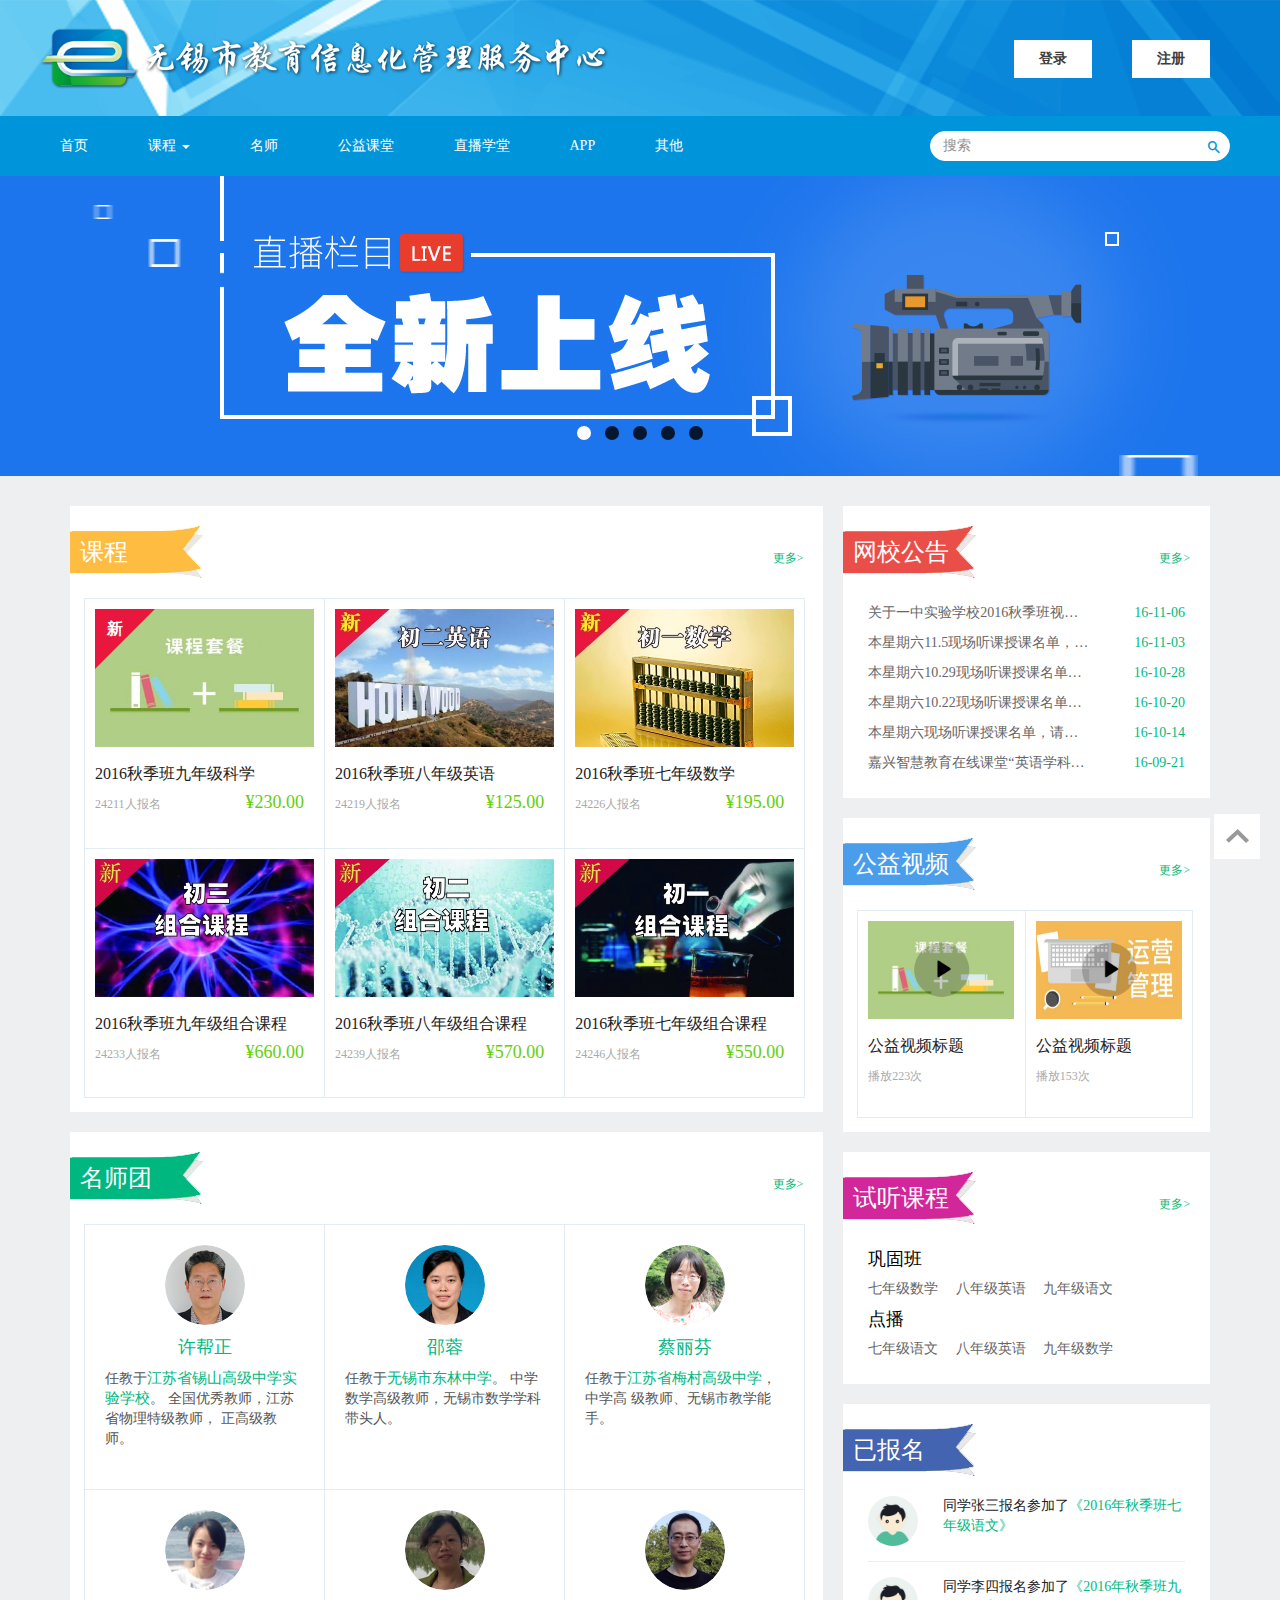
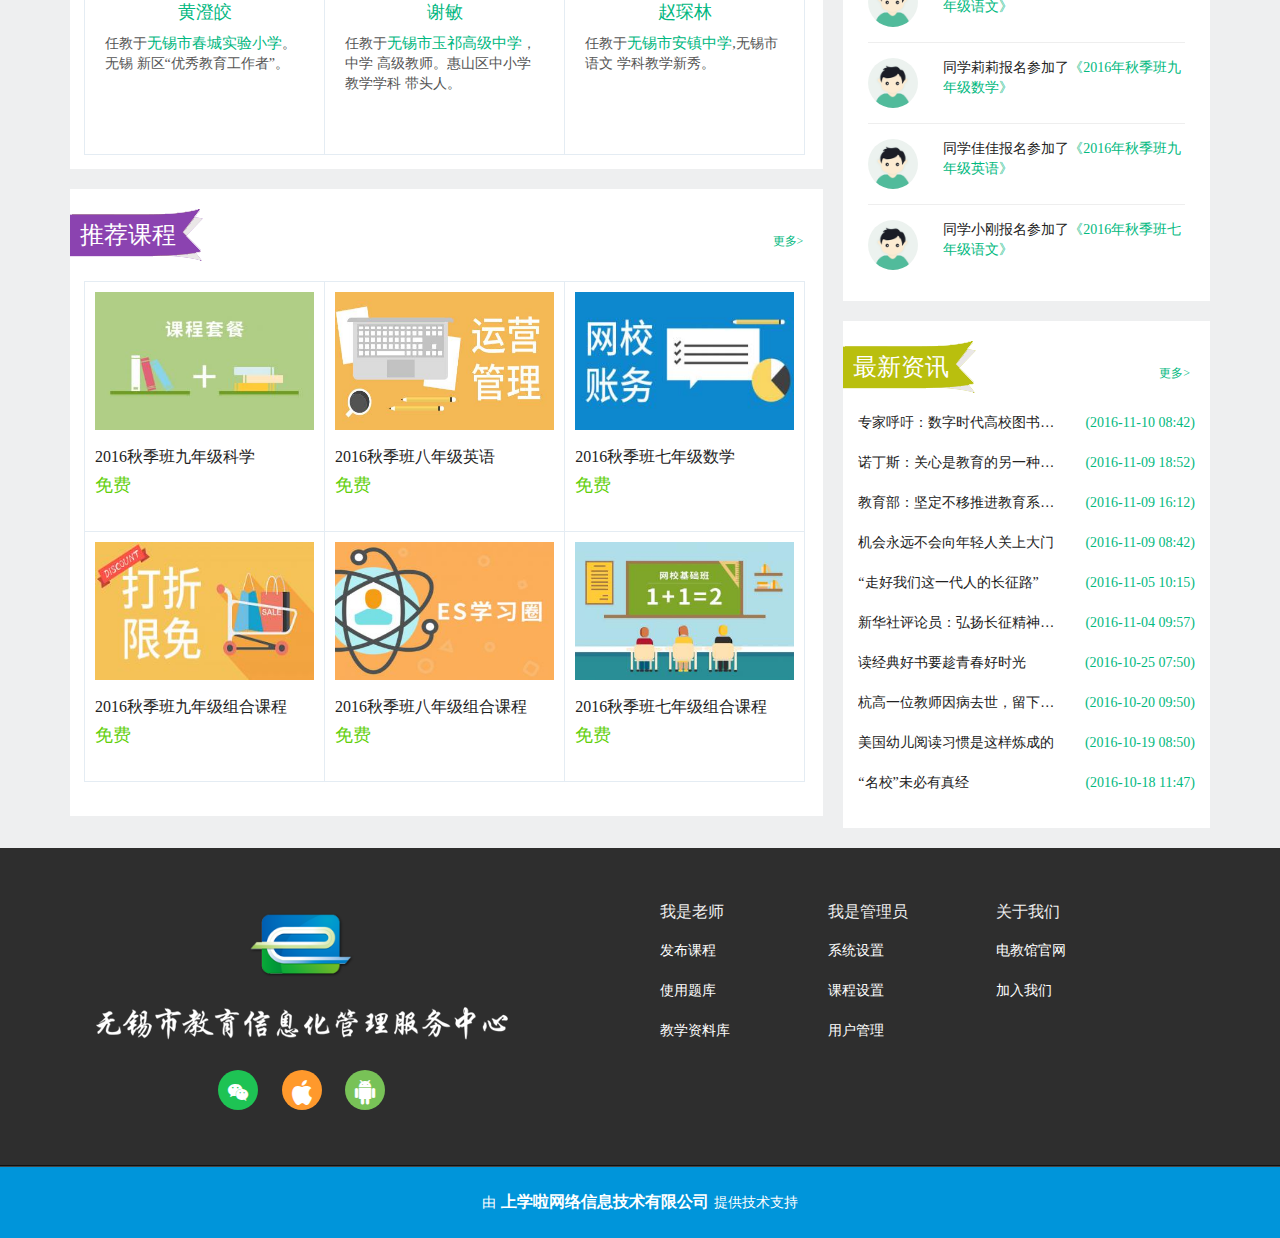
==== commit 09e286e3: "新  样式" ====
--- a/live/index.html
+++ b/live/index.html
@@ -244,8 +244,8 @@
 							<ul class="row es-list-border">
 								<li class="col-sm-6 col-md-4 es-course-list">
 									<div>
-										<div class="course-top">
-											<img src="data/schoolimg/thumbnails/201609/09/20160909_043651_gaFB.jpg" class="" width="220px;" height="138px;" onerror="this.src='images/title_page_220_165.jpg'">
+										<div class="course-top xin">
+											<img src="files/course/2016/11-03/132021534652255721.jpg" class="" width="220px;" height="138px;" onerror="this.src='images/title_page_220_165.jpg'">
 										</div>
 										<div class="course-bottom">
 											<h3>2016秋季班九年级科学</h3>
--- a/live/assets/css/common.css
+++ b/live/assets/css/common.css
@@ -2,9 +2,30 @@
 	position: relative;
 }
 
+.xin:before, .xin:after {
+	position: absolute;
+	top: 0;
+	left: 0;
+	width: 0;
+	height: 0;
+}
+
+.xin:after {
+	width: 40px;
+	line-height: 40px;
+	text-align: center;
+	font-size: 16px;
+	color: #fff;
+	font-weight: bold;
+	content: '新';
+}
+
 .xin:before {
-	position: absolute;
-	content: '新';
+	content: '';
+	border-top: 30px solid #e9173e;
+	border-left: 30px solid #e9173e;
+	border-right: 30px solid transparent;
+	border-bottom: 30px solid transparent;
 }
 
 .placeholder {
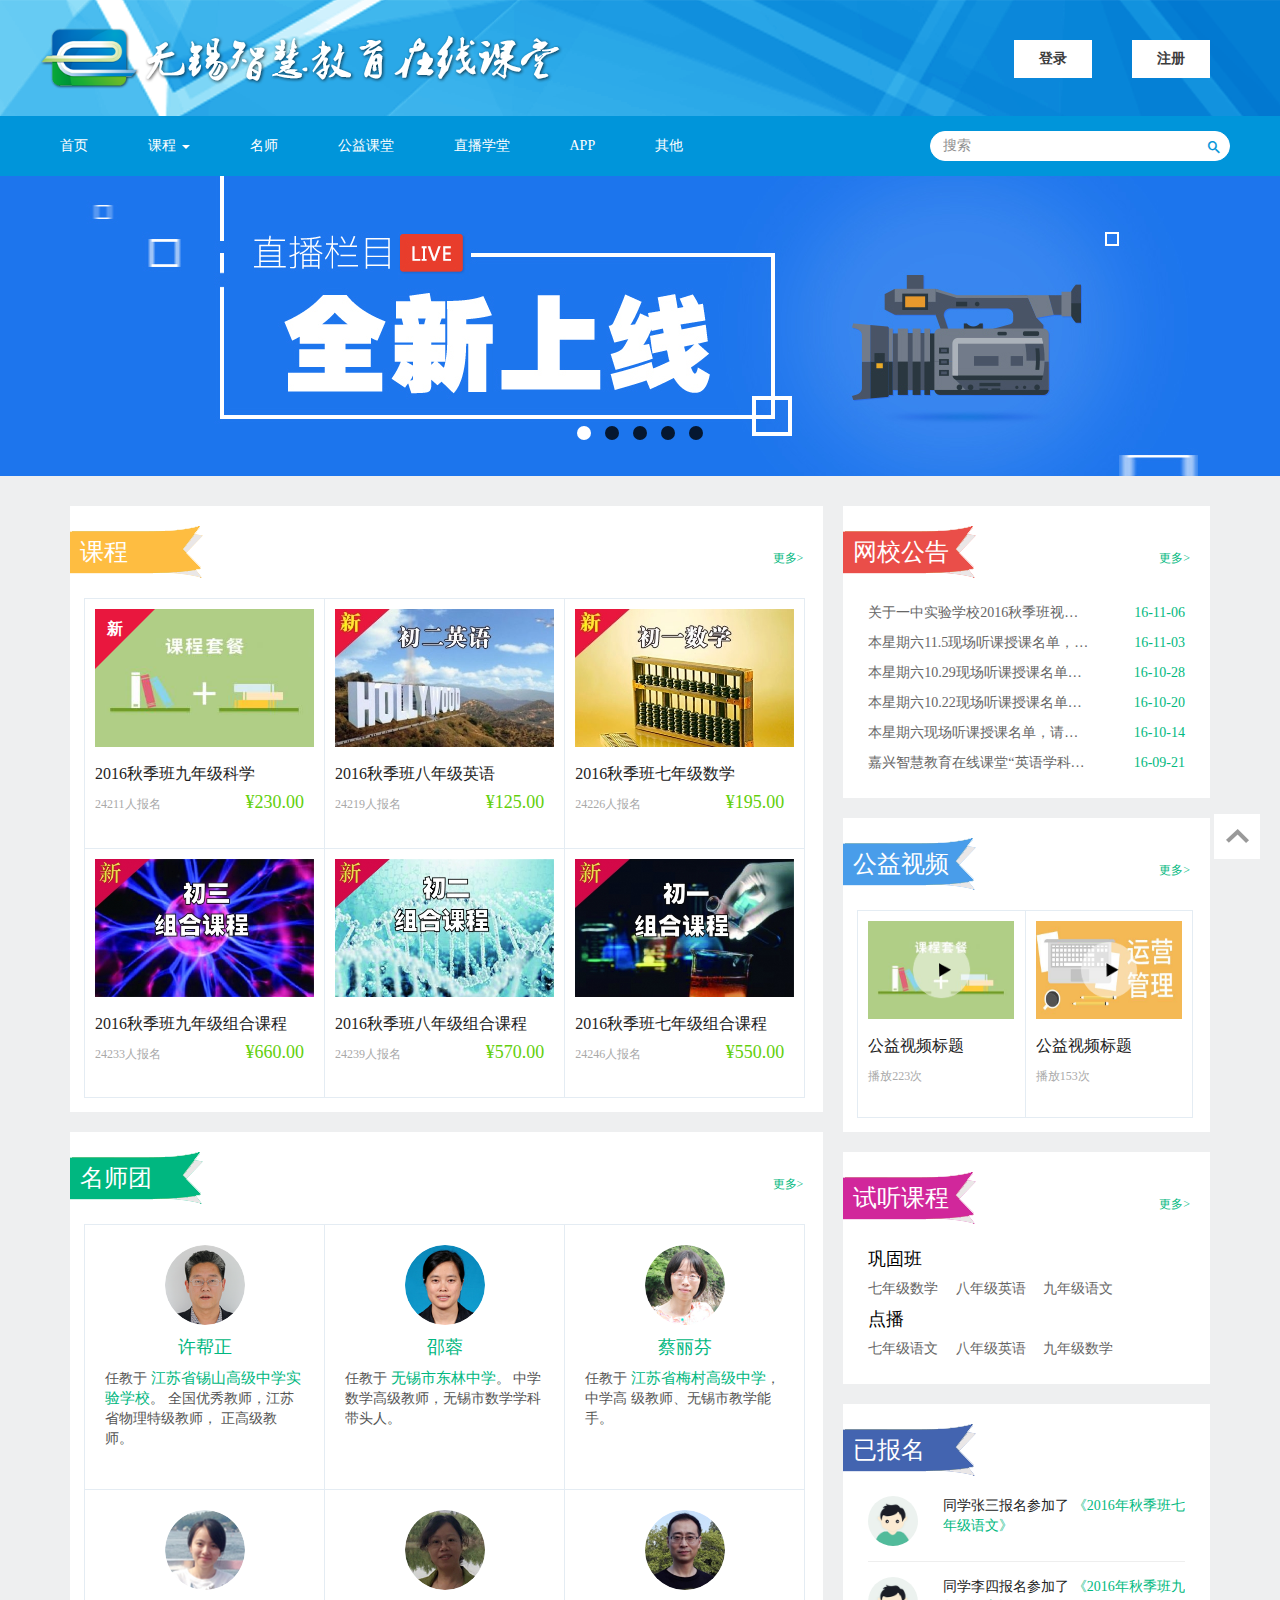
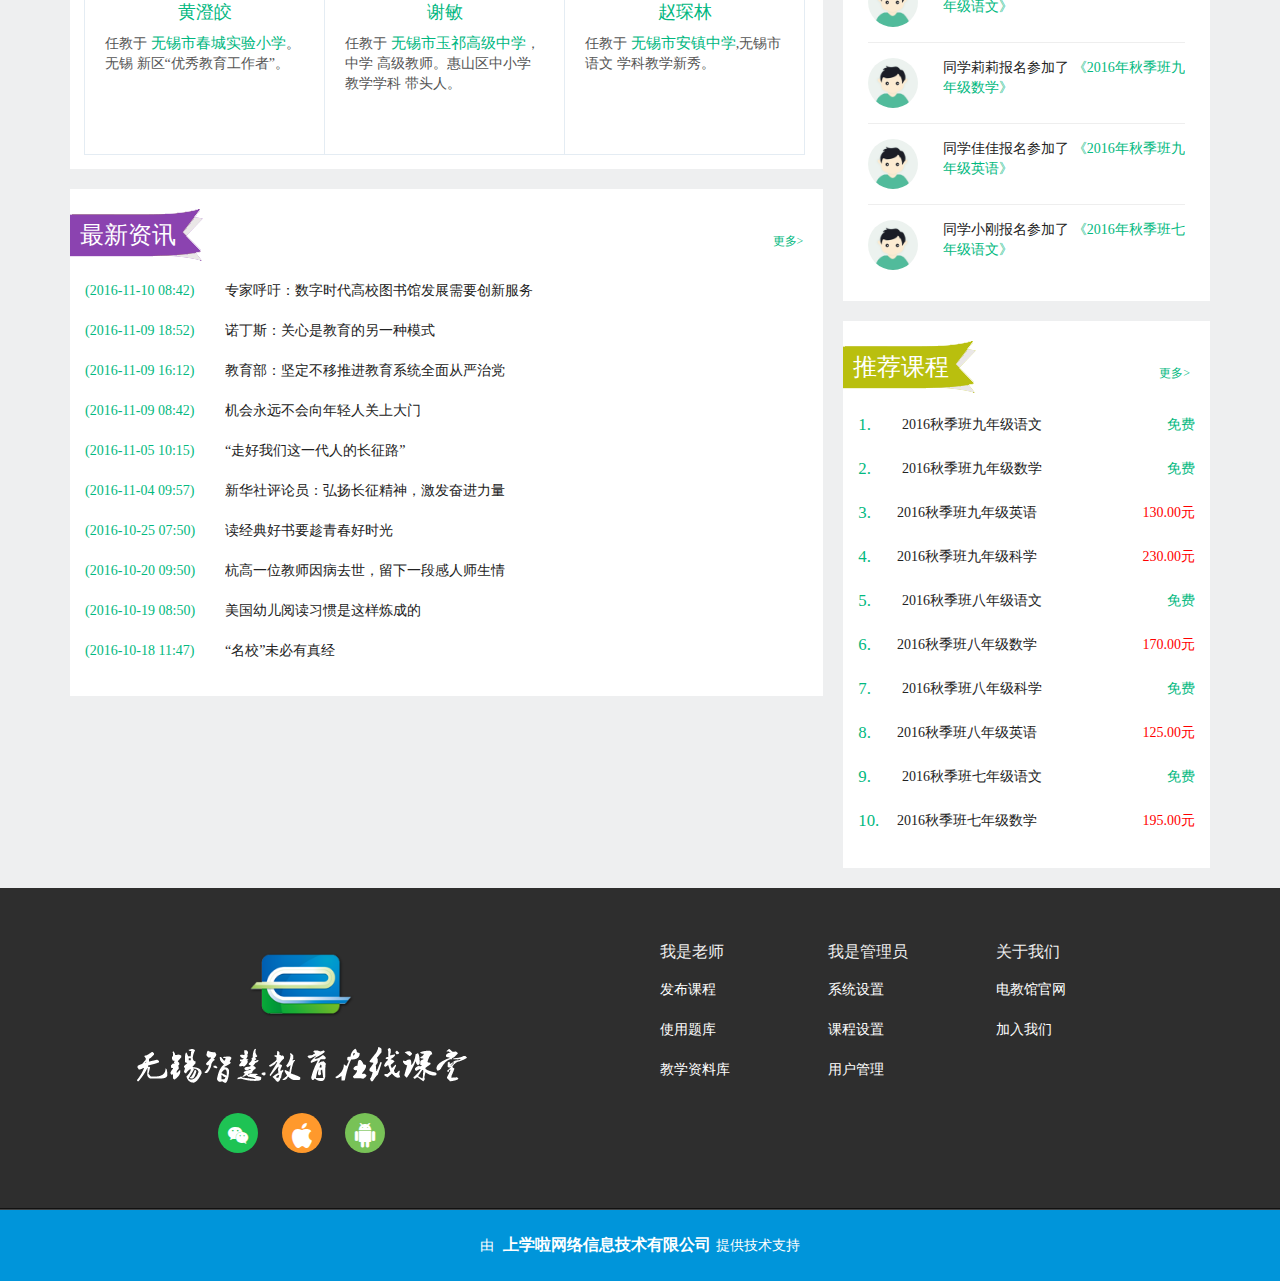
==== commit 049c4c5c: "首页二改" ====
--- a/live/index.html
+++ b/live/index.html
@@ -24,11 +24,11 @@
 		<link rel="stylesheet" type="text/css" href="assets/libs/swiper/2.7.6/idangerous.swiper.css" />
 
 		<link href="assets/v2/css/main.css" rel="stylesheet" />
-		<link rel="stylesheet" type="text/css" href="themes/graceful/graceful.css"/>
-		<link rel="stylesheet" type="text/css" href="bundles/topxiaweb/css/web.css"/>
-		<link rel="stylesheet" type="text/css" href="bundles/topxiaweb/css/member.css"/>
-		
-		<link rel="stylesheet" type="text/css" href="assets/v2/css/libs.css"/>
+		<link rel="stylesheet" type="text/css" href="themes/graceful/graceful.css" />
+		<link rel="stylesheet" type="text/css" href="bundles/topxiaweb/css/web.css" />
+		<link rel="stylesheet" type="text/css" href="bundles/topxiaweb/css/member.css" />
+
+		<link rel="stylesheet" type="text/css" href="assets/v2/css/libs.css" />
 
 		<!--[if lt IE 9]>
     <script src="assets/libs/html5shiv.js"></script>
@@ -54,8 +54,8 @@
 		<div class="es-wrap">
 			<!--顶部-->
 			<div class="es-head">
-				<img class="logo" src="assets/img/default/logo.png"/>
-				<img src="assets/img/default/text-logo-shdow.png"/>
+				<img class="logo" src="assets/img/default/logo.png" />
+				<img src="assets/img/default/text-logo-shdow.png" />
 				<div class="navbar-user  left ">
 					<ul class="nav user-nav">
 						<li class="user-avatar-li nav-hover visible-xs">
@@ -113,15 +113,15 @@
 						<li class="">
 							<a href="javascript:;">名师</a>
 						</li>
-						
+
 						<li class="">
 							<a href="javascript:;">公益课堂</a>
 						</li>
-						
+
 						<li class="">
 							<a href="courselist.html">直播学堂</a>
 						</li>
-						
+
 						<li class="">
 							<a href="javascript:;">APP</a>
 						</li>
@@ -162,7 +162,7 @@
 						</li>
 
 					</ul>
-					
+
 					<form class="navbar-form navbar-right hidden-xs hidden-sm" action="/search" method="get">
 						<div class="form-group">
 							<input class="form-control js-search" name="q" placeholder="搜索">
@@ -358,7 +358,8 @@
 									<div class="teachers-item">
 										<a href="user.php?mod=teacher&amp;uid=115619"><img class="img-circle" src="data/schoolimg/thumbnails/201611/10/xubangzheng.png" onerror="this.src='images/avatar_t.png'"></a>
 										<span><a href="user.php?mod=teacher&amp;uid=115619">许帮正</a></span>
-										<p class="text-justify">任教于<a class="es-school" href="">江苏省锡山高级中学实验学校</a>。 全国优秀教师，江苏省物理特级教师， 正高级教师。</p>
+										<p class="text-justify">任教于
+											<a class="es-school" href="">江苏省锡山高级中学实验学校</a>。 全国优秀教师，江苏省物理特级教师， 正高级教师。</p>
 									</div>
 								</li>
 
@@ -366,7 +367,8 @@
 									<div class="teachers-item">
 										<a href="user.php?mod=teacher&amp;uid=94445"><img class="img-circle" src="data/schoolimg/thumbnails/201611/10/shaorong.png" onerror="this.src='images/avatar_t.png'"></a>
 										<span><a href="user.php?mod=teacher&amp;uid=94445">邵蓉</a></span>
-										<p class="text-justify">任教于<a class="es-school" href="">无锡市东林中学</a>。 中学数学高级教师，无锡市数学学科带头人。</p>
+										<p class="text-justify">任教于
+											<a class="es-school" href="">无锡市东林中学</a>。 中学数学高级教师，无锡市数学学科带头人。</p>
 									</div>
 								</li>
 
@@ -374,7 +376,8 @@
 									<div class="teachers-item">
 										<a href="user.php?mod=teacher&amp;uid=84884"><img class="img-circle" src="data/schoolimg/thumbnails/201611/10/cailifen.png" onerror="this.src='images/avatar_t.png'"></a>
 										<span><a href="user.php?mod=teacher&amp;uid=84884">蔡丽芬</a></span>
-										<p class="text-justify">任教于<a class="es-school" href="">江苏省梅村高级中学</a>，中学高 级教师、无锡市教学能手。</p>
+										<p class="text-justify">任教于
+											<a class="es-school" href="">江苏省梅村高级中学</a>，中学高 级教师、无锡市教学能手。</p>
 									</div>
 								</li>
 
@@ -382,7 +385,8 @@
 									<div class="teachers-item">
 										<a href="user.php?mod=teacher&amp;uid=85124"><img class="img-circle" src="data/schoolimg/thumbnails/201611/10/huangchengjiao.png" onerror="this.src='images/avatar_t.png'"></a>
 										<span><a href="user.php?mod=teacher&amp;uid=85124">黄澄皎 </a></span>
-										<p class="text-justify">任教于<a class="es-school" href="">无锡市春城实验小学</a>。无锡 新区“优秀教育工作者”。</p>
+										<p class="text-justify">任教于
+											<a class="es-school" href="">无锡市春城实验小学</a>。无锡 新区“优秀教育工作者”。</p>
 									</div>
 								</li>
 
@@ -390,7 +394,8 @@
 									<div class="teachers-item">
 										<a href="user.php?mod=teacher&amp;uid=84895"><img class="img-circle" src="data/schoolimg/thumbnails/201611/10/xiemin.png" onerror="this.src='images/avatar_t.png'"></a>
 										<span><a href="user.php?mod=teacher&amp;uid=84895">谢敏</a></span>
-										<p class="text-justify">任教于<a class="es-school" href="">无锡市玉祁高级中学</a>，中学 高级教师。惠山区中小学教学学科 带头人。</p>
+										<p class="text-justify">任教于
+											<a class="es-school" href="">无锡市玉祁高级中学</a>，中学 高级教师。惠山区中小学教学学科 带头人。</p>
 									</div>
 								</li>
 
@@ -398,117 +403,61 @@
 									<div class="teachers-item">
 										<a href="user.php?mod=teacher&amp;uid=84887"><img class="img-circle" src="data/schoolimg/thumbnails/201611/10/zhaoshenlin.png" onerror="this.src='images/avatar_t.png'"></a>
 										<span><a href="user.php?mod=teacher&amp;uid=84887">赵琛林</a></span>
-										<p class="text-justify">任教于<a class="es-school" href="">无锡市安镇中学</a>,无锡市语文 学科教学新秀。</p>
+										<p class="text-justify">任教于
+											<a class="es-school" href="">无锡市安镇中学</a>,无锡市语文 学科教学新秀。</p>
 									</div>
 								</li>
 
 							</ul>
 							<a class="more" href="/teacher.php">更多&gt;</a>
 						</div>
-						
-						<div class="es-box es-recommend">
-							<h2 class="five-slide five-slide-darkviolet">推荐课程</h2>
-							<ul class="row es-list-border">
-								<li class="col-sm-6 col-md-4 es-course-list">
-									<div>
-										<div class="course-top">
-											<img src="files/course/2016/11-03/132021534652255721.jpg" class="" width="220px;" height="138px;" onerror="this.src='images/title_page_220_165.jpg'">
-										</div>
-										<div class="course-bottom">
-											<h3>2016秋季班九年级科学</h3>
-											<p class="metas clearfix">
-												<span class="price-num">免费</span>
-											</p>
-											<span class="nickname">
-                 <a class="text-muted" href="vod.php?mod=manage&amp;do=show&amp;sid=165"></a>
-              </span>
-										</div>
-									</div>
-								</li>
-								<li class="col-sm-6 col-md-4 es-course-list">
-									<div>
-										<div class="course-top">
-											<img src="files/course/2016/10-31/1036066b465e703375.jpg" class="" width="220px;" height="138px;" onerror="this.src='images/title_page_220_165.jpg'">
-										</div>
-										<div class="course-bottom">
-											<h3>2016秋季班八年级英语</h3>
-											<p class="metas clearfix">
-												<span class="price-num">免费</span>
-											</p>
-											<span class="nickname">
-                 <a class="text-muted" href="vod.php?mod=manage&amp;do=show&amp;sid=169"></a>
-              </span>
-										</div>
-									</div>
-								</li>
-								<li class="col-sm-6 col-md-4 es-course-list">
-									<div>
-										<div class="course-top">
-											<img src="files/course/2016/10-31/103455f0712b373589.jpg" class="" width="220px;" height="138px;" onerror="this.src='images/title_page_220_165.jpg'">
-										</div>
-										<div class="course-bottom">
-											<h3>2016秋季班七年级数学</h3>
-											<p class="metas clearfix">
-												<span class="price-num">免费</span>
-											</p>
-											<span class="nickname">
-                 <a class="text-muted" href="vod.php?mod=manage&amp;do=show&amp;sid=172"></a>
-              </span>
-										</div>
-									</div>
-								</li>
-								<li class="col-sm-6 col-md-4 es-course-list">
-									<div>
-										<div class="course-top">
-											<img src="files/course/2016/10-31/1034295a45e4806029.jpg" class="" width="220px;" height="138px;" onerror="this.src='images/title_page_220_165.jpg'">
-										</div>
-										<div class="course-bottom">
-											<h3>2016秋季班九年级组合课程</h3>
-											<p class="metas clearfix">
-												<span class="price-num">免费</span>
-											</p>
-											<span class="nickname">
-                 <a class="text-muted" href="vod.php?mod=manage&amp;do=show&amp;sid=177"></a>
-              </span>
-										</div>
-									</div>
-								</li>
-								<li class="col-sm-6 col-md-4 es-course-list">
-									<div>
-										<div class="course-top">
-											<img src="files/course/2016/11-03/132045d623d8280807.jpg" class="" width="220px;" height="138px;" onerror="this.src='images/title_page_220_165.jpg'">
-										</div>
-										<div class="course-bottom">
-											<h3>2016秋季班八年级组合课程</h3>
-											<p class="metas clearfix">
-												<span class="price-num">免费</span>
-											</p>
-											<span class="nickname">
-                 <a class="text-muted" href="vod.php?mod=manage&amp;do=show&amp;sid=178"></a>
-              </span>
-										</div>
-									</div>
-								</li>
-								<li class="col-sm-6 col-md-4 es-course-list">
-									<div>
-										<div class="course-top">
-											<img src="files/course/2016/11-03/1321575bdb6b039976.jpg" class="" width="220px;" height="138px;" onerror="this.src='images/title_page_220_165.jpg'">
-										</div>
-										<div class="course-bottom">
-											<h3>2016秋季班七年级组合课程</h3>
-											<p class="metas clearfix">
-												<span class="price-num">免费</span>
-											</p>
-											<span class="nickname">
-                 <a class="text-muted" href="vod.php?mod=manage&amp;do=show&amp;sid=179"></a>
-              </span>
-										</div>
-									</div>
-								</li>
-							</ul>
-							<a class="more" href="vod.php">更多&gt;</a>
-						</div>
-						
+
+						<div class="es-box news">
+							<h2 class="five-slide five-slide-darkviolet">最新资讯</h2>
+							<ul class="row">
+								<li class="">
+									<em>(2016-11-10 08:42)</em>
+									<a href="news.php?mod=index&amp;do=show&amp;news_id=802">专家呼吁：数字时代高校图书馆发展需要创新服务</a>
+								</li>
+								<li class="">
+									<em>(2016-11-09 18:52)</em>
+									<a href="news.php?mod=index&amp;do=show&amp;news_id=801">诺丁斯：关心是教育的另一种模式</a>
+								</li>
+								<li class="">
+									<em>(2016-11-09 16:12)</em>
+									<a href="news.php?mod=index&amp;do=show&amp;news_id=800">教育部：坚定不移推进教育系统全面从严治党</a>
+								</li>
+								<li class="">
+									<em>(2016-11-09 08:42)</em>
+									<a href="news.php?mod=index&amp;do=show&amp;news_id=799">机会永远不会向年轻人关上大门</a>
+								</li>
+								<li class="">
+									<em>(2016-11-05 10:15)</em>
+									<a href="news.php?mod=index&amp;do=show&amp;news_id=798">“走好我们这一代人的长征路”</a>
+								</li>
+								<li class="">
+									<em>(2016-11-04 09:57)</em>
+									<a href="news.php?mod=index&amp;do=show&amp;news_id=797">新华社评论员：弘扬长征精神，激发奋进力量</a>
+								</li>
+								<li class="">
+									<em>(2016-10-25 07:50)</em>
+									<a href="news.php?mod=index&amp;do=show&amp;news_id=796">读经典好书要趁青春好时光</a>
+								</li>
+								<li class="">
+									<em>(2016-10-20 09:50)</em>
+									<a href="news.php?mod=index&amp;do=show&amp;news_id=795">杭高一位教师因病去世，留下一段感人师生情</a>
+								</li>
+								<li class="">
+									<em>(2016-10-19 08:50)</em>
+									<a href="news.php?mod=index&amp;do=show&amp;news_id=794">美国幼儿阅读习惯是这样炼成的</a>
+								</li>
+								<li class="">
+									<em>(2016-10-18 11:47)</em>
+									<a href="news.php?mod=index&amp;do=show&amp;news_id=793">“名校”未必有真经</a>
+								</li>
+							</ul>
+							<a class="more" href="/news.php">更多&gt;</a>
+						</div>
 					</div>
 
 					<!-- aside -->
@@ -548,7 +497,7 @@
 								<li class="col-sm-6 col-md-6 es-course-list">
 									<div>
 										<div class="course-top">
-											<img class="es-play" src="assets/img/default/playBtn.png"/>
+											<img class="es-play" src="assets/img/default/playBtn.png" />
 											<img src="files/course/2016/11-03/132021534652255721.jpg" class="" width="146px;" height="98px;" onerror="this.src='images/title_page_220_165.jpg'">
 										</div>
 										<div class="course-bottom">
@@ -565,7 +514,7 @@
 								<li class="col-sm-6 col-md-6 es-course-list">
 									<div>
 										<div class="course-top">
-											<img class="es-play" src="assets/img/default/playBtn.png"/>
+											<img class="es-play" src="assets/img/default/playBtn.png" />
 											<img src="files/course/2016/10-31/1036066b465e703375.jpg" class="" width="146px;" height="98px;" onerror="this.src='images/title_page_220_165.jpg'">
 										</div>
 										<div class="course-bottom">
@@ -610,97 +559,215 @@
 									<li class="media">
 										<a class="pull-left" href="#"><img class="img-circle media-object" src="images/avatar.png"></a>
 										<div class="media-body">
-											同学张三报名参加了<a href="#">《2016年秋季班七年级语文》</a>
+											同学张三报名参加了
+											<a href="#">《2016年秋季班七年级语文》</a>
 										</div>
 									</li>
 									<li class="media">
 										<a class="pull-left" href="#"><img class="img-circle media-object" src="images/avatar.png"></a>
 										<div class="media-body">
-											同学李四报名参加了<a href="#">《2016年秋季班九年级语文》</a>
+											同学李四报名参加了
+											<a href="#">《2016年秋季班九年级语文》</a>
 										</div>
 									</li>
 									<li class="media">
 										<a class="pull-left" href="#"><img class="img-circle media-object" src="images/avatar.png"></a>
 										<div class="media-body">
-											同学莉莉报名参加了<a href="#">《2016年秋季班九年级数学》</a>
+											同学莉莉报名参加了
+											<a href="#">《2016年秋季班九年级数学》</a>
 										</div>
 									</li>
 									<li class="media">
 										<a class="pull-left" href="#"><img class="img-circle media-object" src="images/avatar.png"></a>
 										<div class="media-body">
-											同学佳佳报名参加了<a href="#">《2016年秋季班九年级英语》</a>
+											同学佳佳报名参加了
+											<a href="#">《2016年秋季班九年级英语》</a>
 										</div>
 									</li>
 									<li class="media">
 										<a class="pull-left" href="#"><img class="img-circle media-object" src="images/avatar.png"></a>
 										<div class="media-body">
-											同学小刚报名参加了<a href="#">《2016年秋季班七年级语文》</a>
+											同学小刚报名参加了
+											<a href="#">《2016年秋季班七年级语文》</a>
 										</div>
 									</li>
 									<li class="media">
 										<a class="pull-left" href="#"><img class="img-circle media-object" src="images/avatar.png"></a>
 										<div class="media-body">
-											同学王五报名参加了<a href="#">《2016年秋季班九年级语文》</a>
+											同学王五报名参加了
+											<a href="#">《2016年秋季班九年级语文》</a>
 										</div>
 									</li>
 									<li class="media">
 										<a class="pull-left" href="#"><img class="img-circle media-object" src="images/avatar.png"></a>
 										<div class="media-body">
-											同学佳佳报名参加了<a href="#">《2016年秋季班九年级数学》</a>
+											同学佳佳报名参加了
+											<a href="#">《2016年秋季班九年级数学》</a>
 										</div>
 									</li>
 									<li class="media">
 										<a class="pull-left" href="#"><img class="img-circle media-object" src="images/avatar.png"></a>
 										<div class="media-body">
-											同学小明报名参加了<a href="#">《2016年秋季班九年级英语》</a>
+											同学小明报名参加了
+											<a href="#">《2016年秋季班九年级英语》</a>
 										</div>
 									</li>
 								</ul>
 							</div>
 						</div>
-						
+
 						<div class="es-box news">
-							<h2 class="five-slide five-slide-darkyellow">最新资讯</h2>
+							<h2 class="five-slide five-slide-darkyellow">推荐课程</h2>
 							<ul class="row">
 								<li class="">
-									<em>(2016-11-10 08:42)</em>
-									<a href="news.php?mod=index&amp;do=show&amp;news_id=802">专家呼吁：数字时代高校图书馆发展需要创新服务</a>
-								</li>
-								<li class="">
-									<em>(2016-11-09 18:52)</em>
-									<a href="news.php?mod=index&amp;do=show&amp;news_id=801">诺丁斯：关心是教育的另一种模式</a>
-								</li>
-								<li class="">
-									<em>(2016-11-09 16:12)</em>
-									<a href="news.php?mod=index&amp;do=show&amp;news_id=800">教育部：坚定不移推进教育系统全面从严治党</a>
-								</li>
-								<li class="">
-									<em>(2016-11-09 08:42)</em>
-									<a href="news.php?mod=index&amp;do=show&amp;news_id=799">机会永远不会向年轻人关上大门</a>
-								</li>
-								<li class="">
-									<em>(2016-11-05 10:15)</em>
-									<a href="news.php?mod=index&amp;do=show&amp;news_id=798">“走好我们这一代人的长征路”</a>
-								</li>
-								<li class="">
-									<em>(2016-11-04 09:57)</em>
-									<a href="news.php?mod=index&amp;do=show&amp;news_id=797">新华社评论员：弘扬长征精神，激发奋进力量</a>
-								</li>
-								<li class="">
-									<em>(2016-10-25 07:50)</em>
-									<a href="news.php?mod=index&amp;do=show&amp;news_id=796">读经典好书要趁青春好时光</a>
-								</li>
-								<li class="">
-									<em>(2016-10-20 09:50)</em>
-									<a href="news.php?mod=index&amp;do=show&amp;news_id=795">杭高一位教师因病去世，留下一段感人师生情</a>
-								</li>
-								<li class="">
-									<em>(2016-10-19 08:50)</em>
-									<a href="news.php?mod=index&amp;do=show&amp;news_id=794">美国幼儿阅读习惯是这样炼成的</a>
-								</li>
-								<li class="">
-									<em>(2016-10-18 11:47)</em>
-									<a href="news.php?mod=index&amp;do=show&amp;news_id=793">“名校”未必有真经</a>
+									<table style="width: 100%">
+										<tbody>
+											<tr>
+												<td class="list-order">1.</td>
+												<td>
+													<a href="vod.php?mod=manage&amp;do=show&amp;sid=159">2016秋季班九年级语文</a>
+												</td>
+												<td class="list-price-free">免费</td>
+											</tr>
+											<tr>
+											</tr>
+										</tbody>
+									</table>
+								</li>
+								<li class="">
+									<table style="width: 100%">
+										<tbody>
+											<tr>
+												<td class="list-order">2.</td>
+												<td>
+													<a href="vod.php?mod=manage&amp;do=show&amp;sid=160">2016秋季班九年级数学</a>
+												</td>
+												<td class="list-price-free">免费</td>
+											</tr>
+											<tr>
+											</tr>
+										</tbody>
+									</table>
+								</li>
+								<li class="">
+									<table style="width: 100%">
+										<tbody>
+											<tr>
+												<td class="list-order">3.</td>
+												<td>
+													<a href="vod.php?mod=manage&amp;do=show&amp;sid=161">2016秋季班九年级英语</a>
+												</td>
+												<td class="list-price">130.00元</td>
+											</tr>
+											<tr>
+											</tr>
+										</tbody>
+									</table>
+								</li>
+								<li class="">
+									<table style="width: 100%">
+										<tbody>
+											<tr>
+												<td class="list-order">4.</td>
+												<td>
+													<a href="vod.php?mod=manage&amp;do=show&amp;sid=165">2016秋季班九年级科学</a>
+												</td>
+												<td class="list-price">230.00元</td>
+											</tr>
+											<tr>
+											</tr>
+										</tbody>
+									</table>
+								</li>
+								<li class="">
+									<table style="width: 100%">
+										<tbody>
+											<tr>
+												<td class="list-order">5.</td>
+												<td>
+													<a href="vod.php?mod=manage&amp;do=show&amp;sid=166">2016秋季班八年级语文</a>
+												</td>
+												<td class="list-price-free">免费</td>
+											</tr>
+											<tr>
+											</tr>
+										</tbody>
+									</table>
+								</li>
+								<li class="">
+									<table style="width: 100%">
+										<tbody>
+											<tr>
+												<td class="list-order">6.</td>
+												<td>
+													<a href="vod.php?mod=manage&amp;do=show&amp;sid=167">2016秋季班八年级数学</a>
+												</td>
+												<td class="list-price">170.00元</td>
+											</tr>
+											<tr>
+											</tr>
+										</tbody>
+									</table>
+								</li>
+								<li class="">
+									<table style="width: 100%">
+										<tbody>
+											<tr>
+												<td class="list-order">7.</td>
+												<td>
+													<a href="vod.php?mod=manage&amp;do=show&amp;sid=168">2016秋季班八年级科学</a>
+												</td>
+												<td class="list-price-free">免费</td>
+											</tr>
+											<tr>
+											</tr>
+										</tbody>
+									</table>
+								</li>
+								<li class="">
+									<table style="width: 100%">
+										<tbody>
+											<tr>
+												<td class="list-order">8.</td>
+												<td>
+													<a href="vod.php?mod=manage&amp;do=show&amp;sid=169">2016秋季班八年级英语</a>
+												</td>
+												<td class="list-price">125.00元</td>
+											</tr>
+											<tr>
+											</tr>
+										</tbody>
+									</table>
+								</li>
+								<li class="">
+									<table style="width: 100%">
+										<tbody>
+											<tr>
+												<td class="list-order">9.</td>
+												<td>
+													<a href="vod.php?mod=manage&amp;do=show&amp;sid=171">2016秋季班七年级语文</a>
+												</td>
+												<td class="list-price-free">免费</td>
+											</tr>
+											<tr>
+											</tr>
+										</tbody>
+									</table>
+								</li>
+								<li class="">
+									<table style="width: 100%">
+										<tbody>
+											<tr>
+												<td class="list-order">10.</td>
+												<td>
+													<a href="vod.php?mod=manage&amp;do=show&amp;sid=172">2016秋季班七年级数学</a>
+												</td>
+												<td class="list-price">195.00元</td>
+											</tr>
+											<tr>
+											</tr>
+										</tbody>
+									</table>
 								</li>
 							</ul>
 							<a class="more" href="/news.php">更多&gt;</a>
@@ -709,11 +776,11 @@
 					</div>
 				</div>
 			</div>
-			
+
 			<div class="go-top" id="go-top" style="display: block;">
-			    <a href="javascript:;" class="go"></a>
+				<a href="javascript:;" class="go"></a>
 			</div>
-			
+
 			<div class="es-footer-link">
 				<div class="container">
 					<div class="row">
@@ -721,9 +788,9 @@
 							<a class="" href="" target="_blank">
 								<img src="assets/img/default/logo.png" alt="建议图片大小为233*64">
 							</a>
-							
+
 							<div class="footer-sns">
-								<img class="text-logo" src="assets/img/default/logo-text.png"/>
+								<img class="text-logo" src="assets/img/default/logo-text.png" />
 								<a class="qrcode-popover top">
 									<i class="es-icon es-icon-weixin"></i>
 									<div class="qrcode-content">
@@ -796,7 +863,8 @@
 			<footer class="es-footer">
 				<div class="copyright">
 					<div class="container">
-						由<a href="http://www.chinaschooling.com.cn/">上学啦网络信息技术有限公司</a>提供技术支持
+						由
+						<a href="http://www.chinaschooling.com.cn/">上学啦网络信息技术有限公司</a>提供技术支持
 					</div>
 				</div>
 			</footer>
@@ -809,17 +877,19 @@
 		<script src="assets/js/placeholder.js" type="text/javascript" charset="utf-8"></script>
 		<script src="assets/js/app.js" type="text/javascript" charset="utf-8"></script>
 		<script>
-	        function autoScroll(obj) {
-	            $(obj).find("ul").animate({
-	                marginTop: "-80px"
-	            }, 500, function() {
-	                $(this).css({marginTop: "0px"}).find("li:first").appendTo(this);
-	            });
-	        }
-	        $(function() {
-	            setInterval('autoScroll(".baomi")', 2000);
-	        });
-	    </script>
+			function autoScroll(obj) {
+				$(obj).find("ul").animate({
+					marginTop: "-80px"
+				}, 500, function() {
+					$(this).css({
+						marginTop: "0px"
+					}).find("li:first").appendTo(this);
+				});
+			}
+			$(function() {
+				setInterval('autoScroll(".baomi")', 2000);
+			});
+		</script>
 	</body>
 
 	</html>--- a/live/assets/v2/css/main.css
+++ b/live/assets/v2/css/main.css
@@ -2328,6 +2328,8 @@
   margin-top: 30px;
 }
 .footer-logo .text-logo {
+	margin: 0 auto;
+	display: block;
 	margin-bottom: 30px;
 	max-width: 100%;
 }
--- a/live/themes/graceful/graceful.css
+++ b/live/themes/graceful/graceful.css
@@ -1909,3 +1909,20 @@
 	border-radius: 4px;
 	min-width: 0px;
 } 
+
+.list-order {
+	color: #02b980;
+	float:left;
+	font-size:1.2em;
+	width:25px;
+}
+
+.list-price {
+	color:red;
+	text-align:right;
+}
+
+.list-price-free {
+	color: #02b980;
+	text-align:right;
+}
--- a/live/bundles/topxiaweb/css/web.css
+++ b/live/bundles/topxiaweb/css/web.css
@@ -4411,8 +4411,8 @@
 
 .homepage .news li em {
 	width: 140px;
-	float: right;
-	text-align: right;
+	float: left;
+	text-align: left;
 	font-style: normal;
 	color: #02b980;
 }
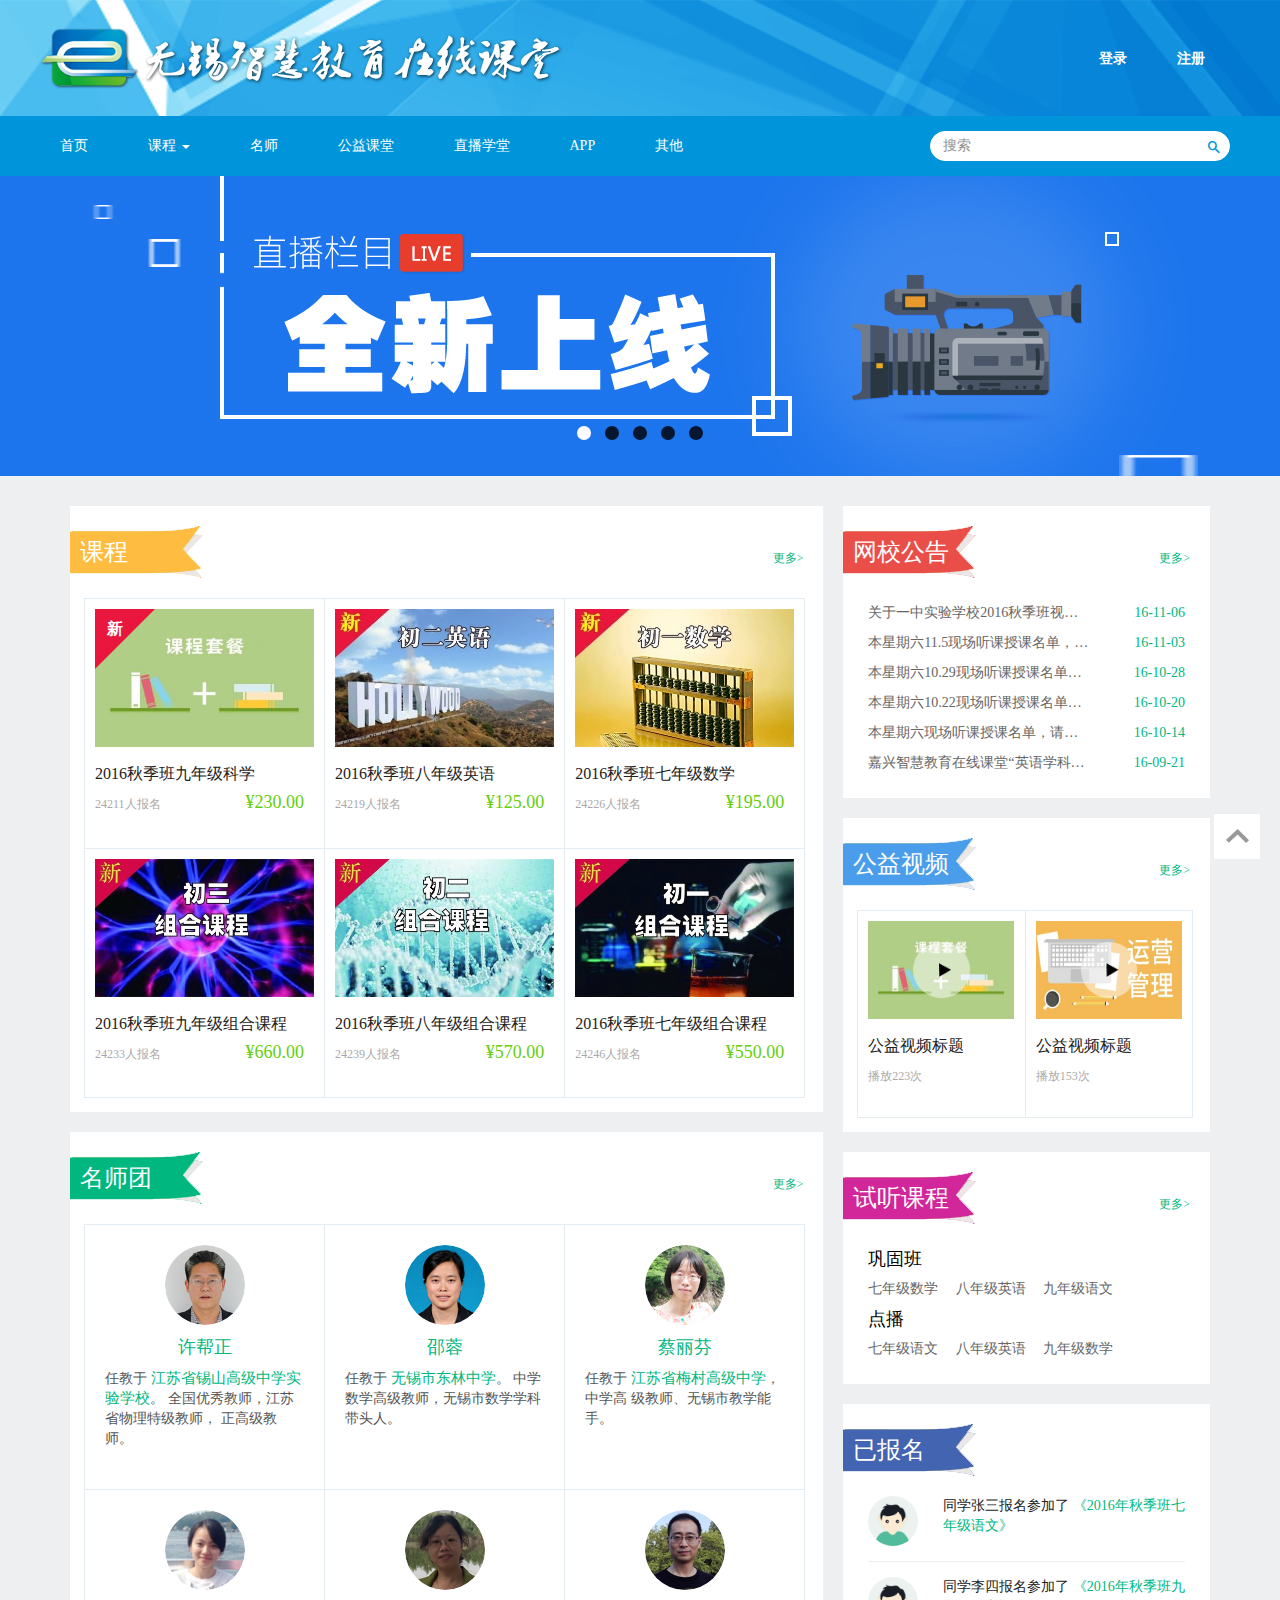
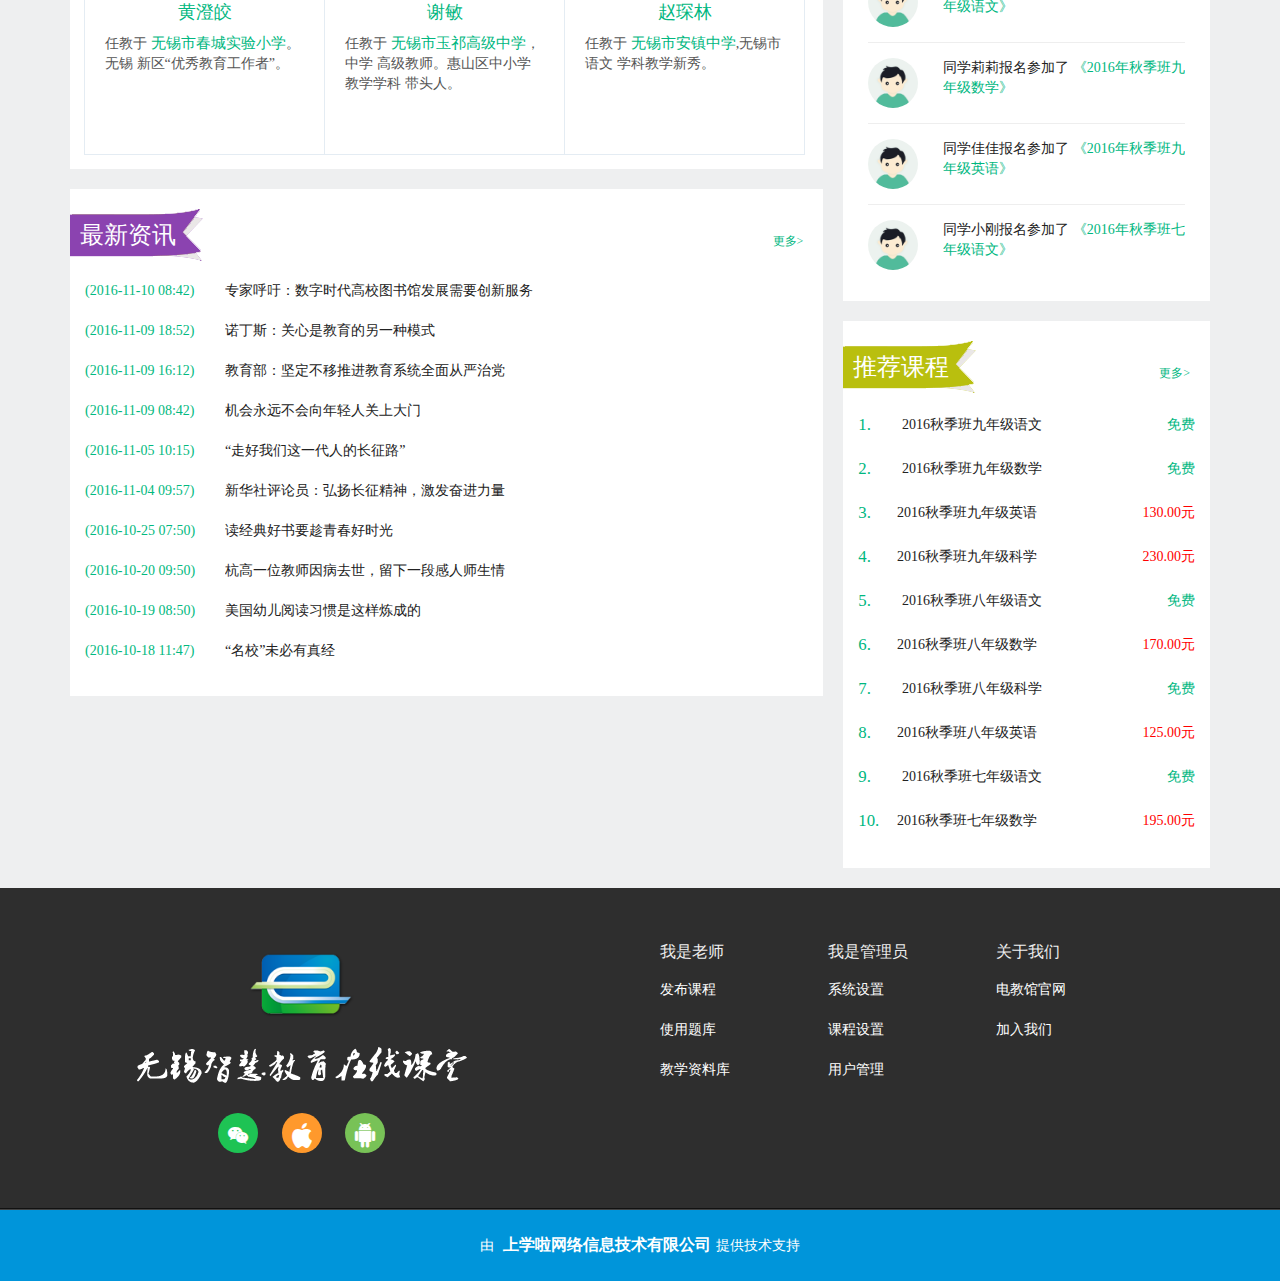
==== commit 9673621a: "教师、教师详情页面" ====
--- a/live/index.html
+++ b/live/index.html
@@ -86,7 +86,7 @@
 					<ul class="nav navbar-nav clearfix hidden-xs " id="nav">
 
 						<li class="">
-							<a href="live.html">首页 </a>
+							<a href="index.html">首页 </a>
 						</li>
 
 						<li class="nav-hover">
@@ -111,7 +111,7 @@
 						</li>
 
 						<li class="">
-							<a href="javascript:;">名师</a>
+							<a href="teacher.html">名师</a>
 						</li>
 
 						<li class="">
--- a/live/assets/v2/css/main.css
+++ b/live/assets/v2/css/main.css
@@ -2138,14 +2138,13 @@
 .nav.user-nav > li {
   float: left;
   height: 60px;
-  margin: 0 20px;
+  /*margin: 0 20px;*/
 }
 .nav.user-nav > li > a {
   display: block;
   padding: 10px 25px;
-  color: #3c3c3c;
+  color: #fff;
   font-weight: bold;
-  background: #fff;
   -webkit-transition: all 0.3s ease;
   -moz-transition: all 0.3s ease;
   transition: all 0.3s ease;
@@ -2165,10 +2164,11 @@
 }
 .nav.user-nav > li > a:hover,
 .nav.user-nav > li > a:focus {
-  color: #46c37b;
-  -webkit-transition: all 0.3s ease;
-  -moz-transition: all 0.3s ease;
-  transition: all 0.3s ease;
+  /*color: #fff;
+  background: none;
+  -webkit-transition: all 0.3s ease;
+  -moz-transition: all 0.3s ease;
+  transition: all 0.3s ease;*/
 }
 .nav.user-nav > li > a.hasmessage {
   position: relative;
@@ -2349,13 +2349,11 @@
   text-align: center;
   -webkit-transition: all 0.3s ease;
   -moz-transition: all 0.3s ease;
-  -o-transition: all 0.3s ease;
   transition: all 0.3s ease;
 }
 .footer-logo .footer-sns i:hover {
   -webkit-transition: all 0.3s ease;
   -moz-transition: all 0.3s ease;
-  -o-transition: all 0.3s ease;
   transition: all 0.3s ease;
 }
 .footer-logo .footer-sns i.es-icon-weibo {
--- a/live/themes/graceful/graceful.css
+++ b/live/themes/graceful/graceful.css
@@ -188,14 +188,14 @@
 
 .one-nav .navbar-brand-logo {
 	overflow: hidden;
-	color: #02b980;
+	color: #00b77f;
 	text-decoration: none;
 	padding-top: 15px;
 	padding-bottom: 15px;
 }
 
 .one-nav .navbar-brand-logo:hover {
-	color: #02b980;
+	color: #00b77f;
 	text-decoration: none;
 }
 
@@ -277,7 +277,7 @@
 	padding: 0 0 0 20px;
 	height: 36px;
 	line-height: 36px;
-	background-color: #02b980;
+	background-color: #00b77f;
 	color: #fff;
 }
 
@@ -345,7 +345,7 @@
 }
 
 .one-nav .navbar-form .form-control:focus {
-	border-color: #02b980;
+	border-color: #00b77f;
 	-webkit-box-shadow: inset 0 1px 1px rgba(0,0,0,.075),0 0 8px rgba(22, 218, 178, 0.6);
 	box-shadow: inset 0 1px 1px rgba(0,0,0,.075),0 0 8px rgba(22, 218, 178, 0.6);
 }
@@ -373,7 +373,7 @@
 .one-nav .menu-sec {
 	position: relative;
 	width: 100%;
-	background-color: #02b980;
+	background-color: #00b77f;
 	overflow: hidden;
 	height: 40px;
 }
@@ -464,7 +464,7 @@
 	display: none;
 	width: 150px;
 	height: auto;
-	background-color: #02b980;
+	background-color: #00b77f;
 	border-top: none;
 	padding-left: 0;
 }
@@ -477,7 +477,7 @@
 .one-nav .menu-more li a {
 	display: block;
 	padding: 5px 0 5px 30px;
-	background-color: #02b980;
+	background-color: #00b77f;
 	color: #fff;
 	text-decoration: none;
 }
@@ -502,7 +502,7 @@
 	margin: 0;
 	font-size: 14px;
 	list-style: none;
-	background-color: #02b980;
+	background-color: #00b77f;
 	border: none;
 	border-radius: 0;
 	-webkit-box-shadow: none;
@@ -589,7 +589,7 @@
 		border-right: 0;
 		border-left: 0;
 		border-bottom-width: 1px;
-		background-color: #02b980;
+		background-color: #00b77f;
 	}
 
 
@@ -657,7 +657,7 @@
 		left: 0;
 		padding: 20px;
 		width: 100%;
-		background-color: #02b980;
+		background-color: #00b77f;
 		border-radius: 0;
 	}
 
@@ -768,7 +768,7 @@
 	}
 
 	.one-nav .menu-sec > li {
-		background-color: #02b980;
+		background-color: #00b77f;
 		display: block;
 		float: none
 	}
@@ -847,7 +847,7 @@
 		width: 50px;
 		height: 48px;
 		line-height: 48px;
-		background-color:#02b980;
+		background-color:#00b77f;
 		color: #fff;
 		outline: none;
 	}
@@ -918,7 +918,7 @@
 	right: 20px;
 	font-size: 12px;
 	line-height: 24px;
-	color: #02b980;
+	color: #00b77f;
 }
 
 .es-box > h2 {
@@ -993,7 +993,7 @@
 	left: 0;
 	display: block;
 	padding: 10px;
-	background-color: #02b980; 
+	background-color: #00b77f; 
 	background-color: rgba(2,185,128,0.8);
 	color: #fff; 
 	font-size: 12px;
@@ -1042,7 +1042,7 @@
 	bottom: 0;
 	right: 0;
 	padding: 20px;
-	background-color: #02b980;
+	background-color: #00b77f;
 	color: #fff;
 	opacity: 0;
 	filter:Alpha(opacity=0);
@@ -1125,7 +1125,7 @@
 }
 
 .news li a {
-	color: #02b980;
+	color: #00b77f;
 	display: block;
 	height: 20px;
 	line-height: 20px;
@@ -1170,7 +1170,7 @@
 	position: absolute;
 	top: 0;
 	right: 0;
-	background-color: #02b980;
+	background-color: #00b77f;
 	width: 40px;
 	text-align: center;
 	color: #fff;
@@ -1193,7 +1193,7 @@
 }
 
 .group > ul > li h3 a:hover {
-	color: #02b980;
+	color: #00b77f;
 }
 
 .group > ul > li > div > span a {
@@ -1348,8 +1348,8 @@
 
 .tag-list a:hover {
 	color: #fff;
-	background-color: #02b980;
-	border-color: #02b980;
+	background-color: #00b77f;
+	border-color: #00b77f;
 }
 
 /*class-list*/
@@ -1419,7 +1419,7 @@
 }
 
 .zhibo-side .class-list li p > span {
-	color: #02b980;
+	color: #00b77f;
 }
 
 .class-nav {
@@ -1454,7 +1454,7 @@
 }
 .login-box-main h4 {
 	padding: 10px 0 10px 0;
-	color: #02b980;
+	color: #00b77f;
 	height: 40px;
 	overflow: hidden;
 }
@@ -1560,7 +1560,7 @@
 	text-align: center;
 	font-size: 20px;
 	color: #fff;
-	background-color: #02b980;
+	background-color: #00b77f;
 }
 
 .es-box .actions .btn:hover,
@@ -1592,11 +1592,11 @@
 }
 
 .news-side li a:hover {
-	color: #02b980;
+	color: #00b77f;
 }	
 
 .news-side li span {
-	color: #02b980;
+	color: #00b77f;
 }
 
 /*status-side*/
@@ -1615,7 +1615,7 @@
 }
 
 .status-side .media-body a {
-	color: #02b980;
+	color: #00b77f;
 }
 
 /*the-vip-content*/
@@ -1654,7 +1654,7 @@
 	line-height: 30px;
 	text-align: center;
 	color: #fff;
-	background-color: #02b980;
+	background-color: #00b77f;
 }
 
 /*footer*/
@@ -1672,7 +1672,7 @@
 
 #footer-fir .site-footer-logo {
 	font-size: 28px;
-	color: #02b980;
+	color: #00b77f;
 }
 
 #footer-fir .site-footer-links {
@@ -1701,7 +1701,7 @@
 }
 
 #footer-fir p.edusoho a {
-	color: #02b980;
+	color: #00b77f;
 }
 
 #footer-sec {
@@ -1779,7 +1779,7 @@
 }
 
 #footer-sec a:hover {
-	color: #02b980;
+	color: #00b77f;
 }
 
 /*fixed-bar*/
@@ -1818,7 +1818,7 @@
 .nav-pills>li.active>a, 
 .nav-pills>li.active>a:hover, 
 .nav-pills>li.active>a:focus {
-	background-color: #02b980;
+	background-color: #00b77f;
 	color: #fff;
 }
 
@@ -1830,7 +1830,7 @@
 .pagination>li>span,
 .pagination>li>a:hover, 
 .pagination>li>span:hover {
-	color: #02b980;
+	color: #00b77f;
 }
 
 .pagination>.active>a, 
@@ -1839,8 +1839,8 @@
 .pagination>.active>span:hover, 
 .pagination>.active>a:focus, 
 .pagination>.active>span:focus {
-	background-color: #02b980;
-	border-color: #02b980;
+	background-color: #00b77f;
+	border-color: #00b77f;
 	color: #fff;
 }
 
@@ -1848,14 +1848,14 @@
 
 .list-group-panel .list-group-item.active, 
 .list-group-panel .list-group-item.active:hover {
-	color: #02b980;
-	border-color: #02b980;
+	color: #00b77f;
+	border-color: #00b77f;
 }
 
 .btn-primary,
 .btn-info {
-	background-color: #02b980;
-	border-color: #02b980;
+	background-color: #00b77f;
+	border-color: #00b77f;
 }
 
 .btn-primary:hover, 
@@ -1878,12 +1878,12 @@
 /*my/teaching/courses*/
 .label-success,
 .label-info {
-	background-color: #02b980;
+	background-color: #00b77f;
 }
 
 
 .btn-link {
-	color: #02b980;
+	color: #00b77f;
 }
 
 .btn-link:hover,
@@ -1892,7 +1892,7 @@
 }
 
 .progress-bar {
-	background-color: #02b980;
+	background-color: #00b77f;
 }
 
 .lesson-dashboard-page .fixed-bar {
@@ -1911,7 +1911,7 @@
 } 
 
 .list-order {
-	color: #02b980;
+	color: #00b77f;
 	float:left;
 	font-size:1.2em;
 	width:25px;
@@ -1923,6 +1923,6 @@
 }
 
 .list-price-free {
-	color: #02b980;
+	color: #00b77f;
 	text-align:right;
 }
